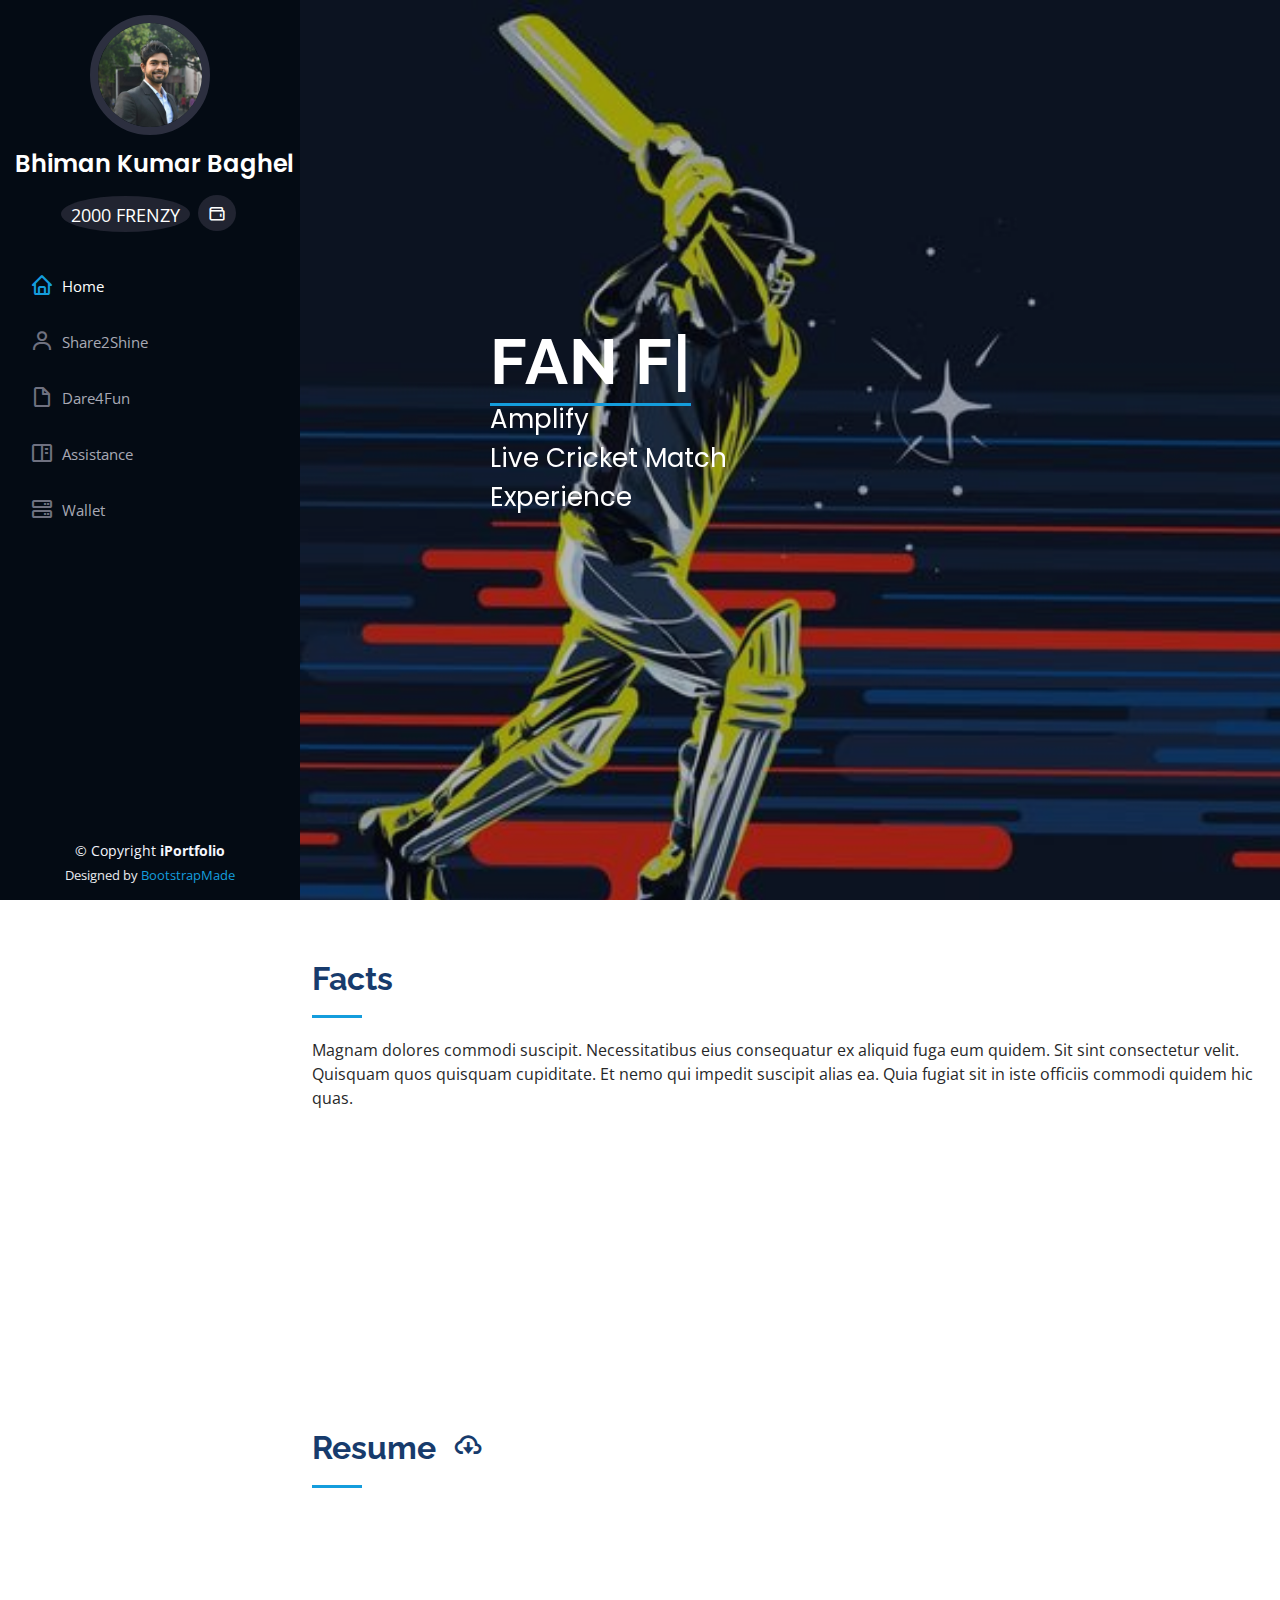
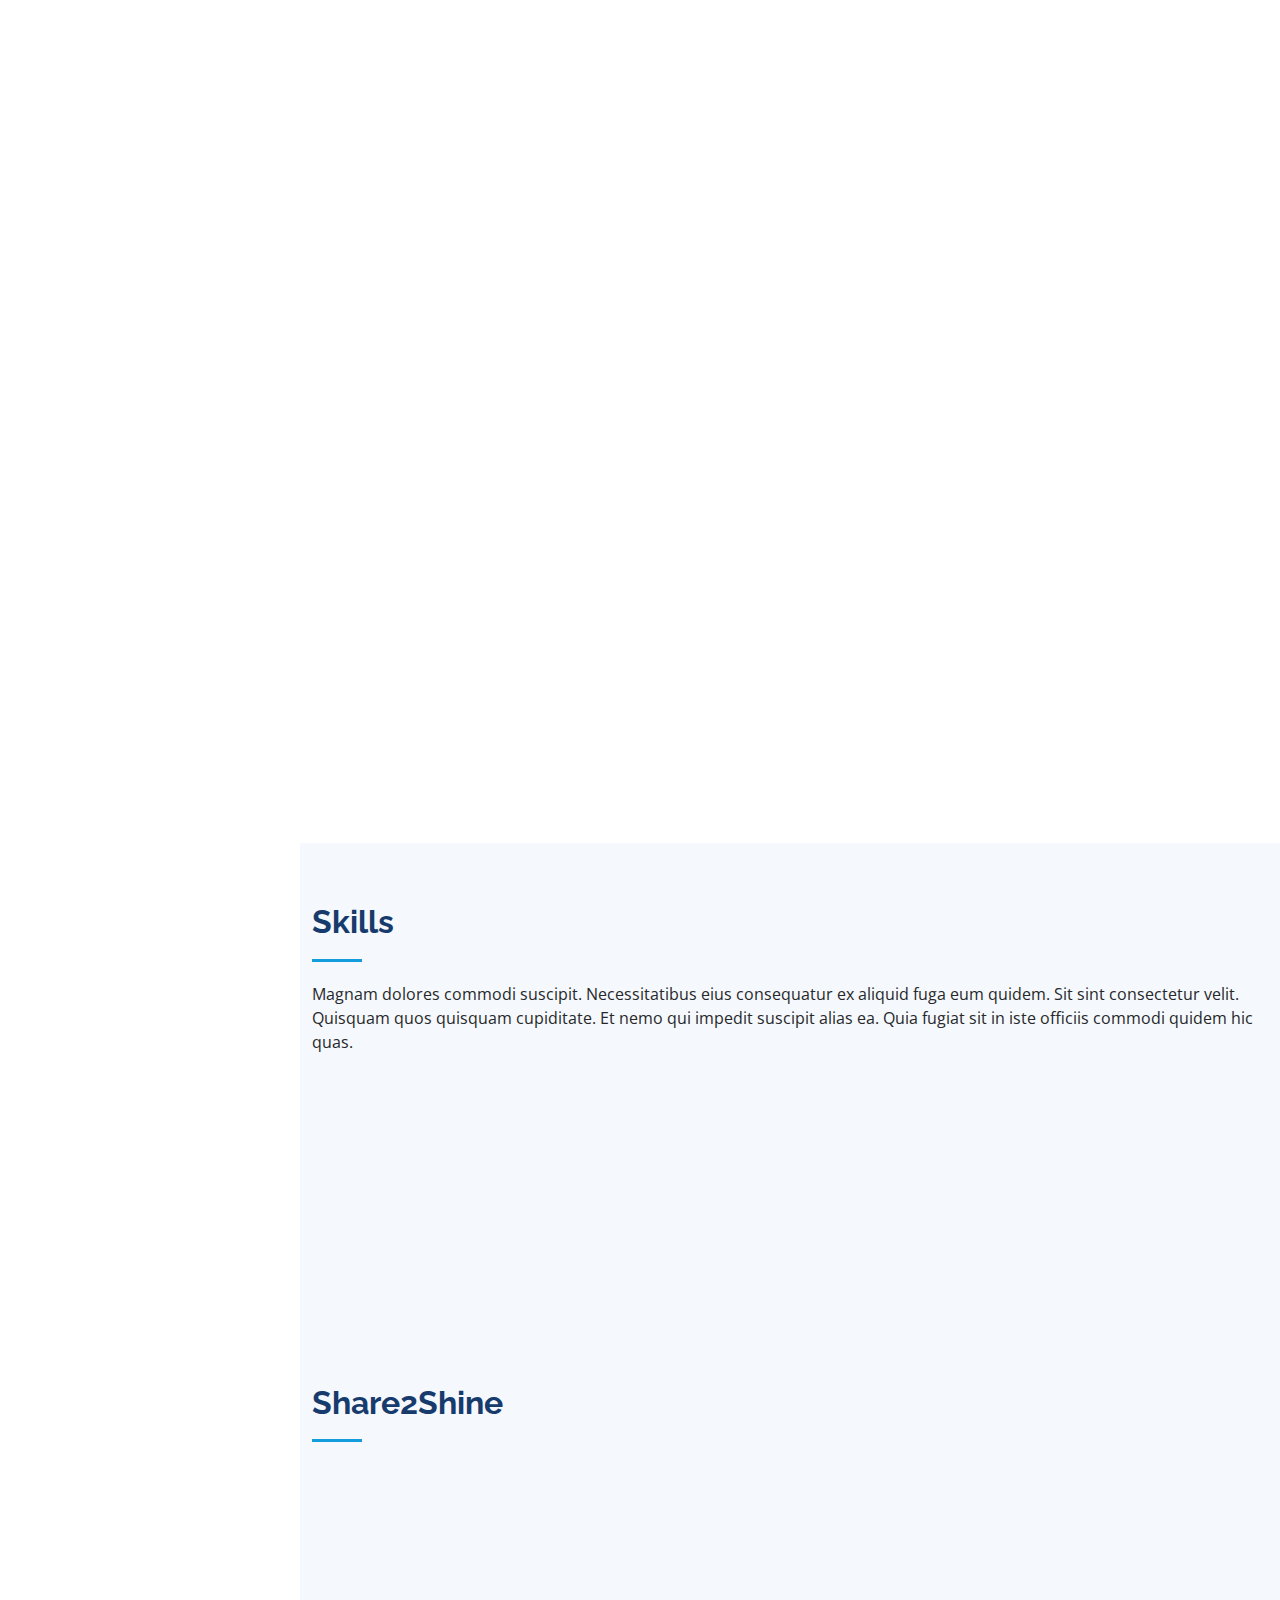
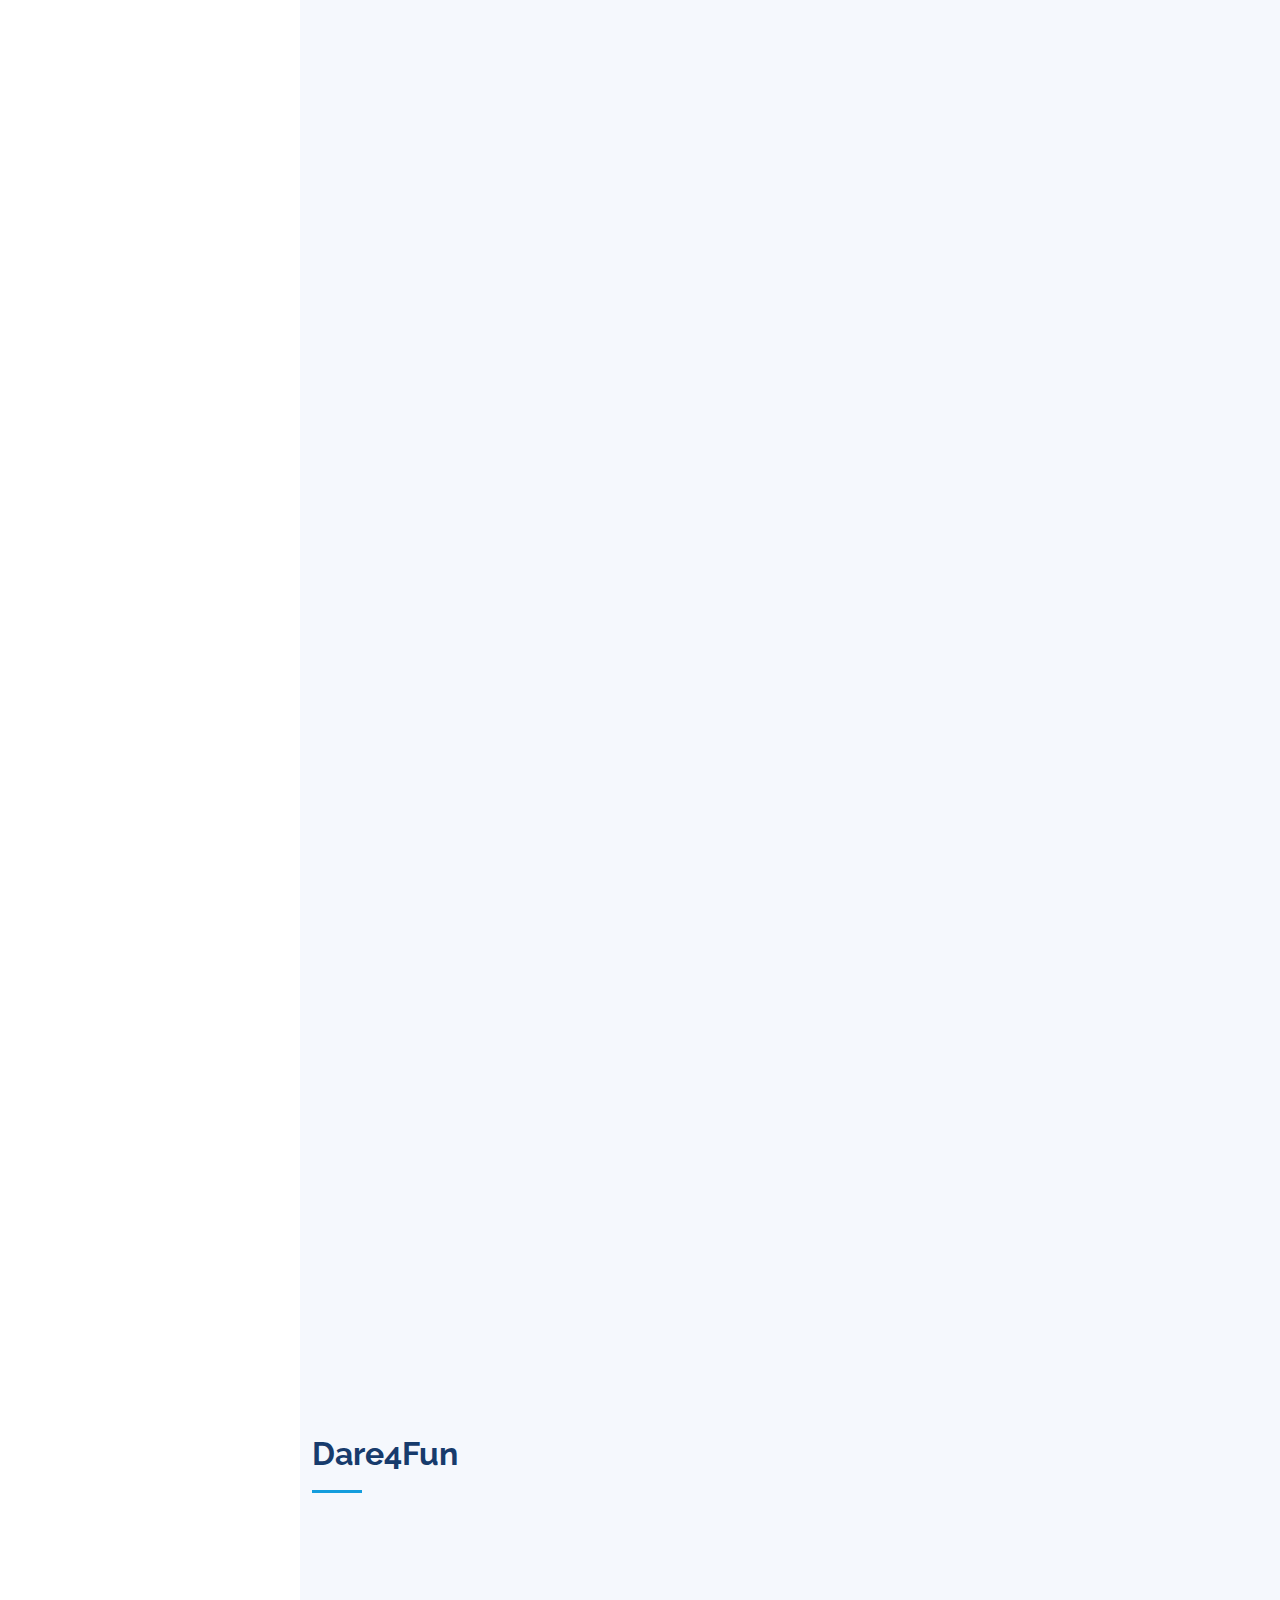
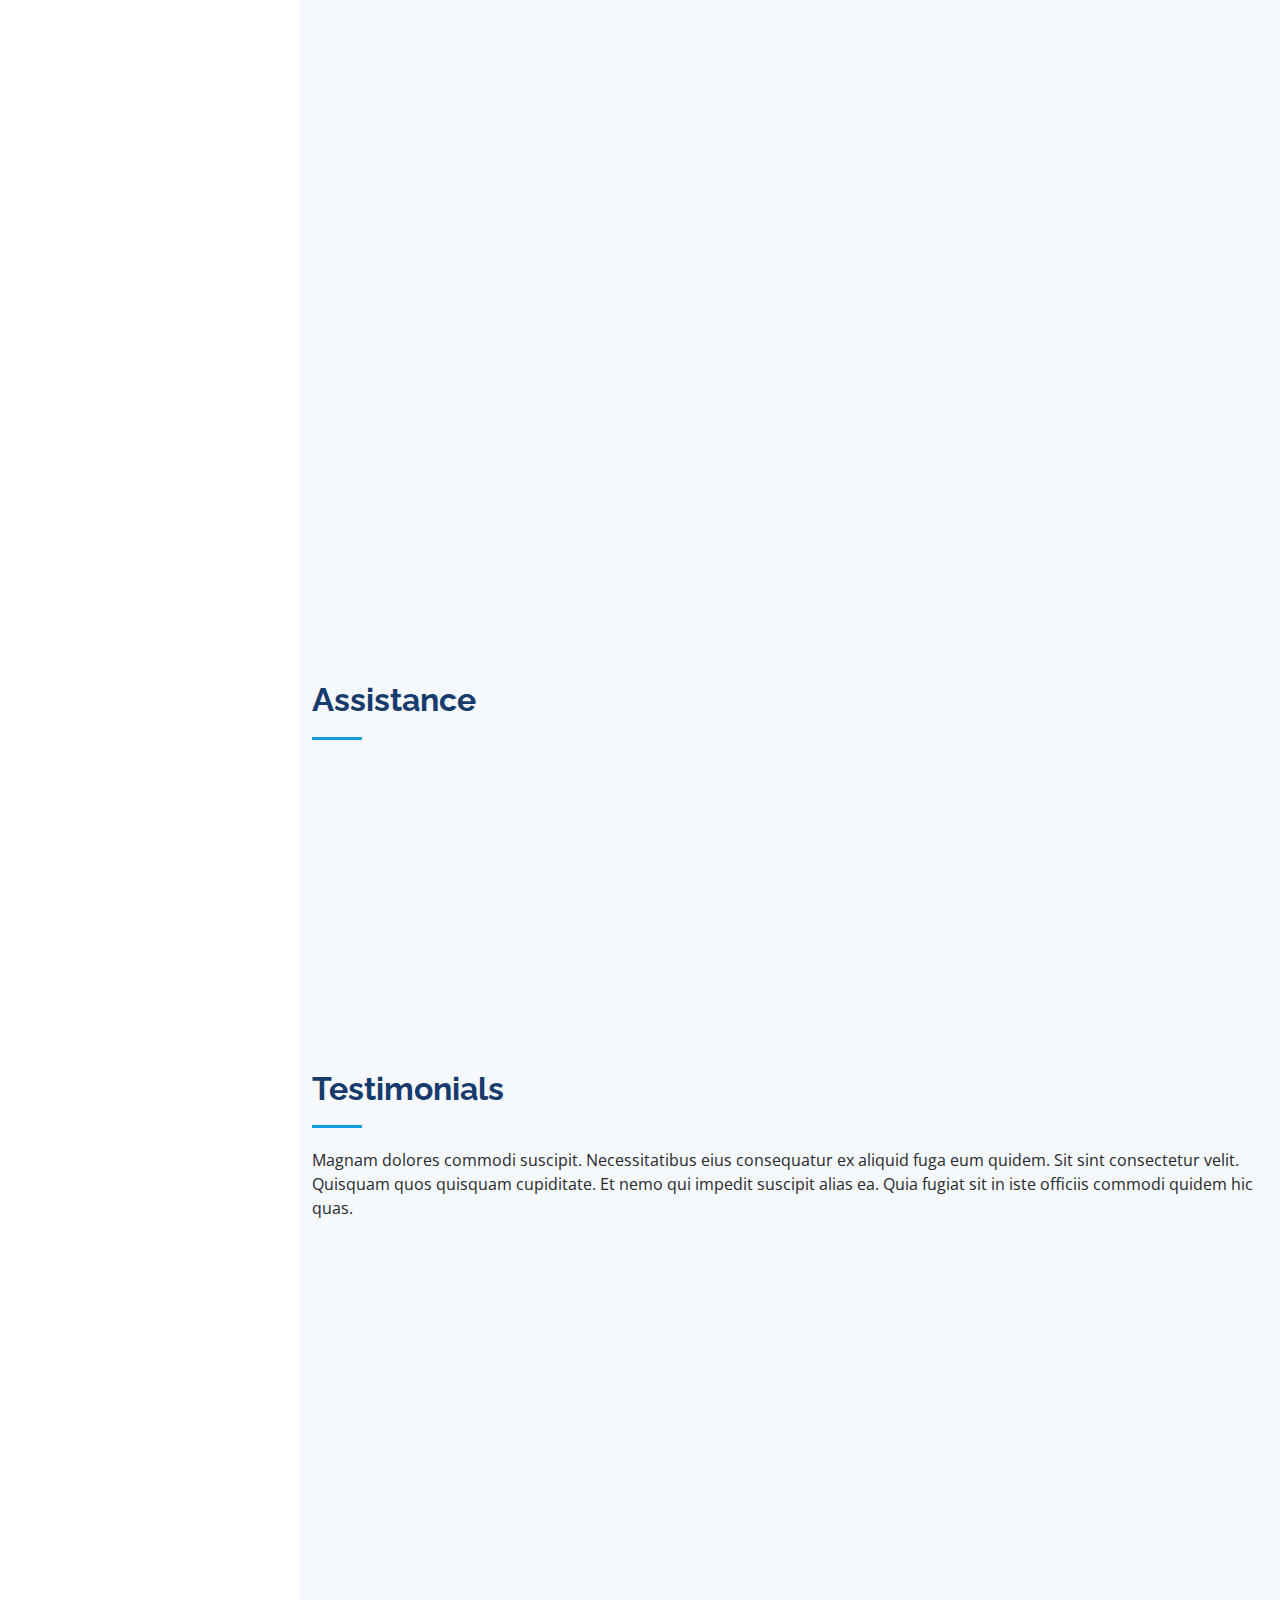
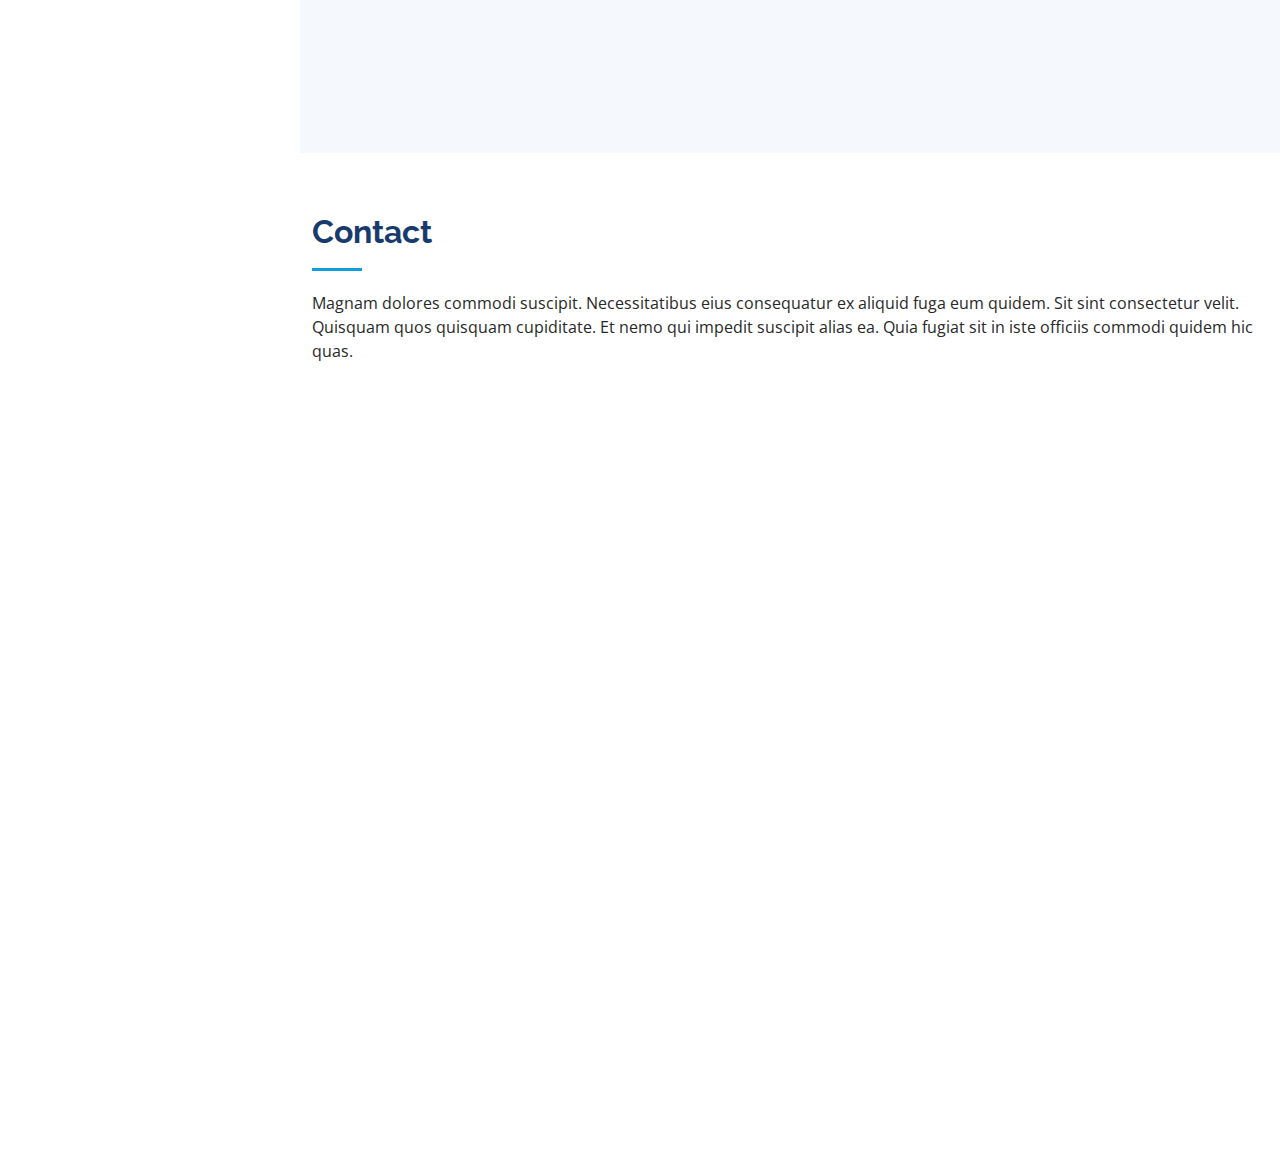
==== website/index.html @ eaad2c37 "Merge pull request #2 from kartik1013/main" ====
<!DOCTYPE html>
<html lang="en">

<head>
  <meta charset="utf-8">
  <meta content="width=device-width, initial-scale=1.0" name="viewport">

  <title>FAN FRENZY</title>
  <meta content="" name="description">
  <meta content="" name="keywords">

  <!-- Favicons -->
  <link href="assets/img/favicon.png" rel="icon">
  <link href="assets/img/apple-touch-icon.png" rel="apple-touch-icon">

  <!-- Google Fonts -->
  <link href="https://fonts.googleapis.com/css?family=Open+Sans:300,300i,400,400i,600,600i,700,700i|Raleway:300,300i,400,400i,500,500i,600,600i,700,700i|Poppins:300,300i,400,400i,500,500i,600,600i,700,700i" rel="stylesheet">

  <!-- Vendor CSS Files -->
  <link href="assets/vendor/aos/aos.css" rel="stylesheet">
  <link href="assets/vendor/bootstrap/css/bootstrap.min.css" rel="stylesheet">
  <link href="assets/vendor/bootstrap-icons/bootstrap-icons.css" rel="stylesheet">
  <link href="assets/vendor/boxicons/css/boxicons.min.css" rel="stylesheet">
  <link href="assets/vendor/glightbox/css/glightbox.min.css" rel="stylesheet">
  <link href="assets/vendor/swiper/swiper-bundle.min.css" rel="stylesheet">

  <!-- Template Main CSS File -->
  <link href="assets/css/style.css" rel="stylesheet">

  <!-- =======================================================
  * Template Name: iPortfolio - v3.8.1
  * Template URL: https://bootstrapmade.com/iportfolio-bootstrap-portfolio-websites-template/
  * Author: BootstrapMade.com
  * License: https://bootstrapmade.com/license/
  ======================================================== -->
</head>

<body>

  <!-- ======= Mobile nav toggle button ======= -->
  <i class="bi bi-list mobile-nav-toggle d-xl-none"></i>

  <!-- ======= Header ======= -->
  <header id="header">
    <div class="d-flex flex-column">

      <div class="profile">
        <img src="assets/img/profile-img.jpg" alt="" class="img-fluid rounded-circle">
        <h1 class="text-light" style="white-space: nowrap"><a href="index.html">Bhiman Kumar Baghel</a></h1>
        <div class="social-links mt-3 text-center">
          <!-- <a href="https://scholar.google.com/citations?user=ee6IULAAAAAJ&hl=en" class="graduation" target="_blank"><i class="bx bxs-graduation" ></i></a> -->
          <a href="#">2000 FRENZY</a>
          <!---<a href="#" class="instagram"><i class="bx bxl-instagram"></i></a>--->          
          <!-- <a href="https://www.linkedin.com/in/bhiman-baghel-825987b0/" class="linkedin">$</a> -->
          <a href="https://twitter.com/bhinubkb" class="twitter"><i class="bx bx-wallet"></i></a>
        </div>
      </div>

      <nav id="navbar" class="nav-menu navbar">
        <ul>
          <li><a href="#hero" class="nav-link scrollto active"><i class="bx bx-home"></i> <span>Home</span></a></li>
          <li><a href="#portfolio" class="nav-link scrollto"><i class="bx bx-user"></i> <span>Share2Shine</span></a></li>
          <li><a href="#dare" class="nav-link scrollto"><i class="bx bx-file-blank"></i> <span>Dare4Fun</span></a></li>
          <li><a href="#assist" class="nav-link scrollto"><i class="bx bx-book-content"></i> <span>Assistance</span></a></li>
          <li><a href="#services" class="nav-link scrollto"><i class="bx bx-server"></i> <span>Wallet</span></a></li>
          <!-- <li><a href="#contact" class="nav-link scrollto"><i class="bx bx-envelope"></i> <span>Contact</span></a></li> -->
        </ul>
      </nav><!-- .nav-menu -->
    </div>
  </header><!-- End Header -->

  <!-- ======= Hero Section ======= -->
  <section id="hero" class="d-flex flex-column justify-content-center align-items-center">
    <div class="hero-container" data-aos="fade-in">
      <h1><span class="typed" data-typed-items="FAN FRENZY"></span></h1>
      <p>Amplify <br> Live Cricket Match <br> Experience</p>
    </div>
  </section><!-- End Hero -->

  <main id="main">

    <!-- ======= About Section ======= -->
    <!---<section id="about" class="about">
      <div class="container">

        <div class="section-title">
          <h2>About</h2>
          <p>Currently working as Senior Engineer - Speech Recognition and Natural Language Processing at Samsung Research Institute, Bangalore, India.</p>
        </div>

        <div class="row">
          <div class="col-lg-4" data-aos="fade-right">
            <img src="assets/img/profile-img.jpg" class="img-fluid" alt="">
          </div>
          <div class="col-lg-8 pt-4 pt-lg-0 content" data-aos="fade-left">
            <h3>Senior Engineer - Speech Recognition &amp; Natural Language Processing</h3>
            <p class="fst-italic">
              Research Work (Industry R&D) on Conversational AI, Natural Language Processing (NLP), Natural Language Understanding (NLU), Deep Learning and Machine Learning.
            </p>
            <div class="row">
              <div class="col-lg-6">
                <ul>
                  <li><i class="bi bi-chevron-right"></i> <strong>Publications:</strong> <span>2</span></li>
                  <li><i class="bi bi-chevron-right"></i> <strong>Website:</strong> <span>bhimanbaghel.github.io</span></li>
                  <li><i class="bi bi-chevron-right"></i> <strong>Phone:</strong> <span>+91 9569271346</span></li>
                  <li><i class="bi bi-chevron-right"></i> <strong>City:</strong> <span>Bangalore, India</span></li>
                </ul>
              </div>
              <div class="col-lg-6">
                <ul>
                  <li><i class="bi bi-chevron-right"></i> <strong>Patent:</strong> <span>2</span></li>
                  <li><i class="bi bi-chevron-right"></i> <strong>Degree:</strong> <span>M.Tech CSE</span></li>
                  <li><i class="bi bi-chevron-right"></i> <strong>Email:</strong> <span>bbaghel123@gmail.com</span></li>
                  <li><i class="bi bi-chevron-right"></i> <strong>Company:</strong> <span>Samsung Research Institute</span></li>
                </ul>
              </div>
            </div>
            <p>
              <ul>
                <li>
                  <strong class="strong_heading">Conversational AI:</strong> <span>Worked on complex scenarios of Intent Classification, Slot-Tagging, Out-Of-Domain Detection, Domain classification, Dialogue Selection, and so on.</span>
                </li>                
                <li>
                  <strong class="strong_heading">NLP/NLU General:</strong> <span>Automatic Question Answering from chat, Custom Named Entity Recognition.</span>
                </li>
                <li>
                  <strong class="strong_heading">Knowledge Representation:</strong> <span>Graph Construction, Dynamic Ontology, Dynamic Contextual Search System.</span>
                </li>
                <li>
                  <strong class="strong_heading">Dataset Development:</strong> <span>Conceptualized and created new datasets, Supervised and collaborated in dataset creation, Analyzed shortcomings in existing datasets and synthesized their improvement policies.</span>
                </li>
              </ul>
            </p>
          </div>
        </div>

      </div>
    </section>--->
    <!-- End About Section -->

    <!-- ======= Facts Section ======= -->
    <section id="facts" class="facts">
      <div class="container">

        <div class="section-title">
          <h2>Facts</h2>
          <p>Magnam dolores commodi suscipit. Necessitatibus eius consequatur ex aliquid fuga eum quidem. Sit sint consectetur velit. Quisquam quos quisquam cupiditate. Et nemo qui impedit suscipit alias ea. Quia fugiat sit in iste officiis commodi quidem hic quas.</p>
        </div>

        <div class="row no-gutters">

          <div class="col-lg-3 col-md-6 d-md-flex align-items-md-stretch" data-aos="fade-up">
            <div class="count-box">
              <i class="bi bi-emoji-smile"></i>
              <span data-purecounter-start="0" data-purecounter-end="232" data-purecounter-duration="1" class="purecounter"></span>
              <p><strong>Happy Clients</strong> consequuntur quae</p>
            </div>
          </div>

          <div class="col-lg-3 col-md-6 d-md-flex align-items-md-stretch" data-aos="fade-up" data-aos-delay="100">
            <div class="count-box">
              <i class="bi bi-journal-richtext"></i>
              <span data-purecounter-start="0" data-purecounter-end="521" data-purecounter-duration="1" class="purecounter"></span>
              <p><strong>Projects</strong> adipisci atque cum quia aut</p>
            </div>
          </div>

          <div class="col-lg-3 col-md-6 d-md-flex align-items-md-stretch" data-aos="fade-up" data-aos-delay="200">
            <div class="count-box">
              <i class="bi bi-headset"></i>
              <span data-purecounter-start="0" data-purecounter-end="1453" data-purecounter-duration="1" class="purecounter"></span>
              <p><strong>Hours Of Support</strong> aut commodi quaerat</p>
            </div>
          </div>

          <div class="col-lg-3 col-md-6 d-md-flex align-items-md-stretch" data-aos="fade-up" data-aos-delay="300">
            <div class="count-box">
              <i class="bi bi-people"></i>
              <span data-purecounter-start="0" data-purecounter-end="32" data-purecounter-duration="1" class="purecounter"></span>
              <p><strong>Hard Workers</strong> rerum asperiores dolor</p>
            </div>
          </div>

        </div>

      </div>
    </section>
    <!-- End Facts Section -->

    

    <!-- ======= Resume Section ======= -->
    <section id="resume" class="resume">
      <div class="container">

        <div class="section-title">
          <h2>Resume &nbsp;<a href="assets/docs/BhimanKumarBaghel_CV.pdf" class="nav-link scrollto active"><i class=" bx bx-cloud-download"></i></a></h2>
        </div>

        <div class="row">
          <div class="col-lg-6" data-aos="fade-up">
            <h3 class="resume-title">Sumary</h3>
            <div class="resume-item pb-0">
              <h4>Bhiman Kumar Baghel</h4>
              <p><em>I am highly motivated toward Natural Language Processing (NLP) Research. This motivation led to two publications in IEEE Access Journal in the domain of Natural Language Understanding (NLU) of Conversation AI. I want to continue my research journey in the direction of NLP Research by producing high impact contributions in NLP domain.</em></p>
            </div>

            <h3 class="resume-title">Education</h3>
            <div class="resume-item">
              <h4>Master of Technology (M.Tech) Computer Science &amp; Engineering</h4>
              <h5>2017 - 2019</h5>
              <p><em>Indian Institute of Technology (IIT), Kharagpur, India</em></p>
              <p>Qui deserunt veniam. Et sed aliquam labore tempore sed quisquam iusto autem sit. Ea vero voluptatum qui ut dignissimos deleniti nerada porti sand markend</p>
            </div>
            <div class="resume-item">
              <h4>Bachelor of Fine Arts &amp; Graphic Design</h4>
              <h5>2010 - 2014</h5>
              <p><em>Rochester Institute of Technology, Rochester, NY</em></p>
              <p>Quia nobis sequi est occaecati aut. Repudiandae et iusto quae reiciendis et quis Eius vel ratione eius unde vitae rerum voluptates asperiores voluptatem Earum molestiae consequatur neque etlon sader mart dila</p>
            </div>
          </div>
          <div class="col-lg-6" data-aos="fade-up" data-aos-delay="100">
            <h3 class="resume-title">Professional Experience</h3>
            <div class="resume-item">
              <h4>Senior graphic design specialist</h4>
              <h5>2019 - Present</h5>
              <p><em>Experion, New York, NY </em></p>
              <ul>
                <li>Lead in the design, development, and implementation of the graphic, layout, and production communication materials</li>
                <li>Delegate tasks to the 7 members of the design team and provide counsel on all aspects of the project. </li>
                <li>Supervise the assessment of all graphic materials in order to ensure quality and accuracy of the design</li>
                <li>Oversee the efficient use of production project budgets ranging from $2,000 - $25,000</li>
              </ul>
            </div>
            <div class="resume-item">
              <h4>Graphic design specialist</h4>
              <h5>2017 - 2018</h5>
              <p><em>Stepping Stone Advertising, New York, NY</em></p>
              <ul>
                <li>Developed numerous marketing programs (logos, brochures,infographics, presentations, and advertisements).</li>
                <li>Managed up to 5 projects or tasks at a given time while under pressure</li>
                <li>Recommended and consulted with clients on the most appropriate graphic design</li>
                <li>Created 4+ design presentations and proposals a month for clients and account managers</li>
              </ul>
            </div>
          </div>
        </div>

      </div>
    </section>
    <!-- End Resume Section -->
    <!-- ======= Skills Section ======= -->
    <section id="skills" class="skills section-bg">
      <div class="container">

        <div class="section-title">
          <h2>Skills</h2>
          <p>Magnam dolores commodi suscipit. Necessitatibus eius consequatur ex aliquid fuga eum quidem. Sit sint consectetur velit. Quisquam quos quisquam cupiditate. Et nemo qui impedit suscipit alias ea. Quia fugiat sit in iste officiis commodi quidem hic quas.</p>
        </div>

        <div class="row skills-content">

          <div class="col-lg-6" data-aos="fade-up">

            <div class="progress">
              <span class="skill">HTML <i class="val">100%</i></span>
              <div class="progress-bar-wrap">
                <div class="progress-bar" role="progressbar" aria-valuenow="100" aria-valuemin="0" aria-valuemax="100"></div>
              </div>
            </div>

            <div class="progress">
              <span class="skill">CSS <i class="val">90%</i></span>
              <div class="progress-bar-wrap">
                <div class="progress-bar" role="progressbar" aria-valuenow="90" aria-valuemin="0" aria-valuemax="100"></div>
              </div>
            </div>

            <div class="progress">
              <span class="skill">JavaScript <i class="val">75%</i></span>
              <div class="progress-bar-wrap">
                <div class="progress-bar" role="progressbar" aria-valuenow="75" aria-valuemin="0" aria-valuemax="100"></div>
              </div>
            </div>

          </div>

          <div class="col-lg-6" data-aos="fade-up" data-aos-delay="100">

            <div class="progress">
              <span class="skill">PHP <i class="val">80%</i></span>
              <div class="progress-bar-wrap">
                <div class="progress-bar" role="progressbar" aria-valuenow="80" aria-valuemin="0" aria-valuemax="100"></div>
              </div>
            </div>

            <div class="progress">
              <span class="skill">WordPress/CMS <i class="val">90%</i></span>
              <div class="progress-bar-wrap">
                <div class="progress-bar" role="progressbar" aria-valuenow="90" aria-valuemin="0" aria-valuemax="100"></div>
              </div>
            </div>

            <div class="progress">
              <span class="skill">Photoshop <i class="val">55%</i></span>
              <div class="progress-bar-wrap">
                <div class="progress-bar" role="progressbar" aria-valuenow="55" aria-valuemin="0" aria-valuemax="100"></div>
              </div>
            </div>

          </div>

        </div>

      </div>
    </section>
    <!-- End Skills Section -->
    <!-- ======= Portfolio Section ======= -->
    <section id="portfolio" class="portfolio section-bg">
      <div class="container">

        <div class="section-title">
          <h2>Share2Shine</h2>
          <!-- <p>Magnam dolores commodi suscipit. Necessitatibus eius consequatur ex aliquid fuga eum quidem. Sit sint consectetur velit. Quisquam quos quisquam cupiditate. Et nemo qui impedit suscipit alias ea. Quia fugiat sit in iste officiis commodi quidem hic quas.</p> -->
        </div>

        <div class="row portfolio-container" data-aos="fade-up" data-aos-delay="100">

          <div class="col-lg-4 col-md-6 col-12 portfolio-item ">
            <div class="portfolio-wrap">
              <img src="assets/img/portfolio/portfolio-1.jpg" class="img-fluid" alt="">
              <div class="portfolio-links">
                <a href="assets/img/portfolio/portfolio-1.jpg" data-gallery="portfolioGallery" class="portfolio-lightbox" title="App 1"><i class="bx bx-plus"></i></a>
                <a href="portfolio-details.html" title="More Details"><i class="bx bx-link"></i></a>
              </div>
            </div>
          </div>
        </div>
        
        <div id="gallery" class="row portfolio-container" data-aos="fade-up" data-aos-delay="100">
          <div class="col-lg-4 col-md-6 col-3 portfolio-item">
            <div class="portfolio-wrap">
              <img src="assets/img/portfolio/portfolio-1.jpg" class="img-fluid" alt="">
              <div class="portfolio-links">
                <a href="assets/img/portfolio/portfolio-1.jpg" data-gallery="portfolioGallery" class="portfolio-lightbox" title="App 1"><i class="bx bx-plus"></i></a>
                <a href="portfolio-details.html" title="More Details"><i class="bx bx-link"></i></a>
              </div>
            </div>
          </div>

          <div class="col-lg-4 col-md-6 col-3 portfolio-item ">
            <div class="portfolio-wrap">
              <img src="assets/img/portfolio/portfolio-2.jpg" class="img-fluid" alt="">
              <div class="portfolio-links">
                <a href="assets/img/portfolio/portfolio-2.jpg" data-gallery="portfolioGallery" class="portfolio-lightbox" title="Web 3"><i class="bx bx-plus"></i></a>
                <a href="portfolio-details.html" title="More Details"><i class="bx bx-link"></i></a>
              </div>
            </div>
          </div>

          <div class="col-lg-4 col-md-6 col-3 portfolio-item ">
            <div class="portfolio-wrap">
              <img src="assets/img/portfolio/portfolio-3.jpg" class="img-fluid" alt="">
              <div class="portfolio-links">
                <a href="assets/img/portfolio/portfolio-3.jpg" data-gallery="portfolioGallery" class="portfolio-lightbox" title="App 2"><i class="bx bx-plus"></i></a>
                <a href="portfolio-details.html" title="More Details"><i class="bx bx-link"></i></a>
              </div>
            </div>
          </div>

          <div class="col-lg-4 col-md-6 col-3 portfolio-item filter-card">
            <div class="portfolio-wrap">
              <img src="assets/img/portfolio/portfolio-4.jpg" class="img-fluid" alt="">
              <div class="portfolio-links">
                <a href="assets/img/portfolio/portfolio-4.jpg" data-gallery="portfolioGallery" class="portfolio-lightbox" title="Card 2"><i class="bx bx-plus"></i></a>
                <a href="portfolio-details.html" title="More Details"><i class="bx bx-link"></i></a>
              </div>
            </div>
          </div>

        </div>

        <div class="row" data-aos="fade-up">
          <div class="col-lg-12 d-flex justify-content-center">
            <ul id="portfolio-flters">
              <li data-filter="*" class="filter-active">Previous Shiners</li>
              <!-- <li data-filter=".filter-app">App</li>
              <li data-filter=".filter-card">Card</li>
              <li data-filter=".filter-web">Web</li> -->
            </ul>
          </div>
        </div>

        <div class="row portfolio-container" data-aos="fade-up" data-aos-delay="100">

          <div class="col-lg-4 col-md-6 col-3 portfolio-item filter-app">
            <div class="portfolio-wrap">
              <img src="assets/img/portfolio/portfolio-1.jpg" class="img-fluid" alt="">
              <div class="portfolio-links">
                <a href="assets/img/portfolio/portfolio-1.jpg" data-gallery="portfolioGallery" class="portfolio-lightbox" title="App 1"><i class="bx bx-plus"></i></a>
                <a href="portfolio-details.html" title="More Details"><i class="bx bx-link"></i></a>
              </div>
            </div>
          </div>

          <div class="col-lg-4 col-md-6 col-3 portfolio-item filter-web">
            <div class="portfolio-wrap">
              <img src="assets/img/portfolio/portfolio-2.jpg" class="img-fluid" alt="">
              <div class="portfolio-links">
                <a href="assets/img/portfolio/portfolio-2.jpg" data-gallery="portfolioGallery" class="portfolio-lightbox" title="Web 3"><i class="bx bx-plus"></i></a>
                <a href="portfolio-details.html" title="More Details"><i class="bx bx-link"></i></a>
              </div>
            </div>
          </div>

          <div class="col-lg-4 col-md-6 col-3 portfolio-item filter-app">
            <div class="portfolio-wrap">
              <img src="assets/img/portfolio/portfolio-3.jpg" class="img-fluid" alt="">
              <div class="portfolio-links">
                <a href="assets/img/portfolio/portfolio-3.jpg" data-gallery="portfolioGallery" class="portfolio-lightbox" title="App 2"><i class="bx bx-plus"></i></a>
                <a href="portfolio-details.html" title="More Details"><i class="bx bx-link"></i></a>
              </div>
            </div>
          </div>

          <div class="col-lg-4 col-md-6 col-3 portfolio-item filter-card">
            <div class="portfolio-wrap">
              <img src="assets/img/portfolio/portfolio-4.jpg" class="img-fluid" alt="">
              <div class="portfolio-links">
                <a href="assets/img/portfolio/portfolio-4.jpg" data-gallery="portfolioGallery" class="portfolio-lightbox" title="Card 2"><i class="bx bx-plus"></i></a>
                <a href="portfolio-details.html" title="More Details"><i class="bx bx-link"></i></a>
              </div>
            </div>
          </div>

          <!-- <div class="col-lg-4 col-md-6 col-3 portfolio-item filter-web">
            <div class="portfolio-wrap">
              <img src="assets/img/portfolio/portfolio-5.jpg" class="img-fluid" alt="">
              <div class="portfolio-links">
                <a href="assets/img/portfolio/portfolio-5.jpg" data-gallery="portfolioGallery" class="portfolio-lightbox" title="Web 2"><i class="bx bx-plus"></i></a>
                <a href="portfolio-details.html" title="More Details"><i class="bx bx-link"></i></a>
              </div>
            </div>
          </div>

          <div class="col-lg-4 col-md-6 col-3 portfolio-item filter-app">
            <div class="portfolio-wrap">
              <img src="assets/img/portfolio/portfolio-6.jpg" class="img-fluid" alt="">
              <div class="portfolio-links">
                <a href="assets/img/portfolio/portfolio-6.jpg" data-gallery="portfolioGallery" class="portfolio-lightbox" title="App 3"><i class="bx bx-plus"></i></a>
                <a href="portfolio-details.html" title="More Details"><i class="bx bx-link"></i></a>
              </div>
            </div>
          </div>

          <div class="col-lg-4 col-md-6 col-3 portfolio-item filter-card">
            <div class="portfolio-wrap">
              <img src="assets/img/portfolio/portfolio-7.jpg" class="img-fluid" alt="">
              <div class="portfolio-links">
                <a href="assets/img/portfolio/portfolio-7.jpg" data-gallery="portfolioGallery" class="portfolio-lightbox" title="Card 1"><i class="bx bx-plus"></i></a>
                <a href="portfolio-details.html" title="More Details"><i class="bx bx-link"></i></a>
              </div>
            </div>
          </div>

          <div class="col-lg-4 col-md-6 col-3 portfolio-item filter-card">
            <div class="portfolio-wrap">
              <img src="assets/img/portfolio/portfolio-8.jpg" class="img-fluid" alt="">
              <div class="portfolio-links">
                <a href="assets/img/portfolio/portfolio-8.jpg" data-gallery="portfolioGallery" class="portfolio-lightbox" title="Card 3"><i class="bx bx-plus"></i></a>
                <a href="portfolio-details.html" title="More Details"><i class="bx bx-link"></i></a>
              </div>
            </div>
          </div>

          <div class="col-lg-4 col-md-6 col-3 portfolio-item filter-web">
            <div class="portfolio-wrap">
              <img src="assets/img/portfolio/portfolio-9.jpg" class="img-fluid" alt="">
              <div class="portfolio-links">
                <a href="assets/img/portfolio/portfolio-9.jpg" data-gallery="portfolioGallery" class="portfolio-lightbox" title="Web 3"><i class="bx bx-plus"></i></a>
                <a href="portfolio-details.html" title="More Details"><i class="bx bx-link"></i></a>
              </div>
            </div>
          </div> -->

        </div>

      </div>
    </section><!-- End Portfolio Section -->

    <!-- ======= Dare4Fun Section ======= -->
    <section id="dare" class="portfolio section-bg">
      <div class="container">

        <div class="section-title">
          <h2>Dare4Fun</h2>
          <!-- <p>Magnam dolores commodi suscipit. Necessitatibus eius consequatur ex aliquid fuga eum quidem. Sit sint consectetur velit. Quisquam quos quisquam cupiditate. Et nemo qui impedit suscipit alias ea. Quia fugiat sit in iste officiis commodi quidem hic quas.</p> -->
        </div>

        <div class="row portfolio-container" data-aos="fade-up" data-aos-delay="100">

          <div class="col-lg-4 col-md-6 col-6 portfolio-item filter-app">
            <div class="portfolio-wrap">
              <img src="../resources/mexican_wave.jpg" class="img-fluid" alt="">
              <div class="portfolio-links">
                <a href="../resources/Screenshot 2023-02-15 224623.png" data-gallery="portfolioGallery" class="portfolio-lightbox" title="App 1"><i class="bx bx-plus"></i></a>
              </div>
            </div>
            <div>
              <h4>Maxican Wave</h4>
            </div>
          </div>

          <div class="col-lg-4 col-md-6 col-6 portfolio-item filter-web">
            <div class="portfolio-wrap">
              <img src="../resources/Screenshot 2023-02-12 075818.png" class="img-fluid" alt="">
              <div class="portfolio-links">
                <a href="assets/img/portfolio/portfolio-2.jpg" data-gallery="portfolioGallery" class="portfolio-lightbox" title="Web 3"><i class="bx bx-plus"></i></a>
              </div>
            </div>
            <div>
              <h4>Look alike</h4>
            </div>
          </div>

          <div class="col-lg-4 col-md-6 col-6 portfolio-item filter-app">
            <div class="portfolio-wrap">
              <img src="../resources/tribute_to_legend.jpg" class="img-fluid" alt="">
              <div class="portfolio-links">
                <a href="assets/img/portfolio/portfolio-3.jpg" data-gallery="portfolioGallery" class="portfolio-lightbox" title="App 2"><i class="bx bx-plus"></i></a>
              </div>
            </div>
            <div>
              <h4>Tribute to legend</h4>
            </div>
          </div>

          <div class="col-lg-4 col-md-6 col-6 portfolio-item filter-card">
            <div class="portfolio-wrap">
              <img src="../resources/flash_light_challenge.jpg" class="img-fluid" alt="">
              <div class="portfolio-links">
                <a href="assets/img/portfolio/portfolio-4.jpg" data-gallery="portfolioGallery" class="portfolio-lightbox" title="Card 2"><i class="bx bx-plus"></i></a>
              </div>
            </div>
            <div>
              <h4>Flash light</h4>
            </div>
          </div>

          <div class="col-lg-4 col-md-6 col-6 portfolio-item filter-app">
            <div class="portfolio-wrap">
              <img src="../resources/cricket_trivia.jpg" class="img-fluid" alt="">
              <div class="portfolio-links">
                <a href="assets/img/portfolio/portfolio-3.jpg" data-gallery="portfolioGallery" class="portfolio-lightbox" title="App 2"><i class="bx bx-plus"></i></a>
              </div>
            </div>
            <div>
              <h4>Cricket trivia</h4>
            </div>
          </div>        

        </div>

      </div>
    </section>
    <!-- End Dare4Fun Section -->

    <!-- ======= Assistance Section ======= -->
    <section id="assist" class="portfolio section-bg">
      <div class="container">

        <div class="section-title">
          <h2>Assistance</h2>
          <!-- <p>Magnam dolores commodi suscipit. Necessitatibus eius consequatur ex aliquid fuga eum quidem. Sit sint consectetur velit. Quisquam quos quisquam cupiditate. Et nemo qui impedit suscipit alias ea. Quia fugiat sit in iste officiis commodi quidem hic quas.</p> -->
        </div>

        <div class="row portfolio-container" data-aos="fade-up" data-aos-delay="100">

          <div class="col-lg-4 col-md-6 col-6 portfolio-item filter-app">
            <div class="portfolio-wrap">
              <img src="assets/img/find-seat-popup.png" class="img-fluid" alt="">
              <div class="portfolio-links">
                <a href="assets/img/find-seat-popup.png" data-gallery="portfolioGallery" class="portfolio-lightbox"><i class="bx bx-plus"></i></a>
              </div>
            </div>
            <div class="row" style="text-align: center;">
              <div class="col">
                <h4 style="margin-top: 10px;">Find Seat</h4>
              </div>
            </div>
          </div>

          <div class="col-lg-4 col-md-6 col-6 portfolio-item filter-web">
            <div class="portfolio-wrap">
              <img src="assets/img/washroom.png" class="img-fluid" alt="">
              <div class="portfolio-links">
                <a href="assets/img/portfolio/portfolio-2.jpg" data-gallery="portfolioGallery" class="portfolio-lightbox" title="Web 3"><i class="bx bx-plus"></i></a>
              </div>
            </div>
          </div>

          <div class="col-lg-4 col-md-6 col-6 portfolio-item filter-app">
            <div class="portfolio-wrap">
              <img src="assets/img/find-friend.png" class="img-fluid" alt="">
              <div class="portfolio-links">
                <a href="assets/img/portfolio/portfolio-3.jpg" data-gallery="portfolioGallery" class="portfolio-lightbox" title="App 2"><i class="bx bx-plus"></i></a>
              </div>
            </div>
          </div>

          <div class="col-lg-4 col-md-6 col-6 portfolio-item filter-card">
            <div class="portfolio-wrap">
              <img src="assets/img/more-info.png" class="img-fluid" alt="">
              <div class="portfolio-links">
                <a href="assets/img/portfolio/portfolio-4.jpg" data-gallery="portfolioGallery" class="portfolio-lightbox" title="Card 2"><i class="bx bx-plus"></i></a>
              </div>
            </div>
          </div>        

        </div>

      </div>
    </section>
    <!-- End Assistance Section -->

    <!-- ======= Services Section ======= -->
    <!-- <section id="services" class="services">
      <div class="container">

        <div class="section-title">
          <h2>Services</h2>
          <p>Magnam dolores commodi suscipit. Necessitatibus eius consequatur ex aliquid fuga eum quidem. Sit sint consectetur velit. Quisquam quos quisquam cupiditate. Et nemo qui impedit suscipit alias ea. Quia fugiat sit in iste officiis commodi quidem hic quas.</p>
        </div>

        <div class="row">
          <div class="col-lg-4 col-md-6 icon-box" data-aos="fade-up">
            <div class="icon"><i class="bi bi-briefcase"></i></div>
            <h4 class="title"><a href="">Lorem Ipsum</a></h4>
            <p class="description">Voluptatum deleniti atque corrupti quos dolores et quas molestias excepturi sint occaecati cupiditate non provident</p>
          </div>
          <div class="col-lg-4 col-md-6 icon-box" data-aos="fade-up" data-aos-delay="100">
            <div class="icon"><i class="bi bi-card-checklist"></i></div>
            <h4 class="title"><a href="">Dolor Sitema</a></h4>
            <p class="description">Minim veniam, quis nostrud exercitation ullamco laboris nisi ut aliquip ex ea commodo consequat tarad limino ata</p>
          </div>
          <div class="col-lg-4 col-md-6 icon-box" data-aos="fade-up" data-aos-delay="200">
            <div class="icon"><i class="bi bi-bar-chart"></i></div>
            <h4 class="title"><a href="">Sed ut perspiciatis</a></h4>
            <p class="description">Duis aute irure dolor in reprehenderit in voluptate velit esse cillum dolore eu fugiat nulla pariatur</p>
          </div>
          <div class="col-lg-4 col-md-6 icon-box" data-aos="fade-up" data-aos-delay="300">
            <div class="icon"><i class="bi bi-binoculars"></i></div>
            <h4 class="title"><a href="">Magni Dolores</a></h4>
            <p class="description">Excepteur sint occaecat cupidatat non proident, sunt in culpa qui officia deserunt mollit anim id est laborum</p>
          </div>
          <div class="col-lg-4 col-md-6 icon-box" data-aos="fade-up" data-aos-delay="400">
            <div class="icon"><i class="bi bi-brightness-high"></i></div>
            <h4 class="title"><a href="">Nemo Enim</a></h4>
            <p class="description">At vero eos et accusamus et iusto odio dignissimos ducimus qui blanditiis praesentium voluptatum deleniti atque</p>
          </div>
          <div class="col-lg-4 col-md-6 icon-box" data-aos="fade-up" data-aos-delay="500">
            <div class="icon"><i class="bi bi-calendar4-week"></i></div>
            <h4 class="title"><a href="">Eiusmod Tempor</a></h4>
            <p class="description">Et harum quidem rerum facilis est et expedita distinctio. Nam libero tempore, cum soluta nobis est eligendi</p>
          </div>
        </div>

      </div>
    </section> -->
    <!-- End Services Section -->

    <!-- ======= Testimonials Section ======= -->
    <section id="testimonials" class="testimonials section-bg">
      <div class="container">

        <div class="section-title">
          <h2>Testimonials</h2>
          <p>Magnam dolores commodi suscipit. Necessitatibus eius consequatur ex aliquid fuga eum quidem. Sit sint consectetur velit. Quisquam quos quisquam cupiditate. Et nemo qui impedit suscipit alias ea. Quia fugiat sit in iste officiis commodi quidem hic quas.</p>
        </div>

        <div class="testimonials-slider swiper" data-aos="fade-up" data-aos-delay="100">
          <div class="swiper-wrapper">

            <div class="swiper-slide">
              <div class="testimonial-item" data-aos="fade-up">
                <p>
                  <i class="bx bxs-quote-alt-left quote-icon-left"></i>
                  Proin iaculis purus consequat sem cure digni ssim donec porttitora entum suscipit rhoncus. Accusantium quam, ultricies eget id, aliquam eget nibh et. Maecen aliquam, risus at semper.
                  <i class="bx bxs-quote-alt-right quote-icon-right"></i>
                </p>
                <img src="assets/img/testimonials/testimonials-1.jpg" class="testimonial-img" alt="">
                <h3>Saul Goodman</h3>
                <h4>Ceo &amp; Founder</h4>
              </div>
            </div><!-- End testimonial item -->

            <div class="swiper-slide">
              <div class="testimonial-item" data-aos="fade-up" data-aos-delay="100">
                <p>
                  <i class="bx bxs-quote-alt-left quote-icon-left"></i>
                  Export tempor illum tamen malis malis eram quae irure esse labore quem cillum quid cillum eram malis quorum velit fore eram velit sunt aliqua noster fugiat irure amet legam anim culpa.
                  <i class="bx bxs-quote-alt-right quote-icon-right"></i>
                </p>
                <img src="assets/img/testimonials/testimonials-2.jpg" class="testimonial-img" alt="">
                <h3>Sara Wilsson</h3>
                <h4>Designer</h4>
              </div>
            </div><!-- End testimonial item -->

            <div class="swiper-slide">
              <div class="testimonial-item" data-aos="fade-up" data-aos-delay="200">
                <p>
                  <i class="bx bxs-quote-alt-left quote-icon-left"></i>
                  Enim nisi quem export duis labore cillum quae magna enim sint quorum nulla quem veniam duis minim tempor labore quem eram duis noster aute amet eram fore quis sint minim.
                  <i class="bx bxs-quote-alt-right quote-icon-right"></i>
                </p>
                <img src="assets/img/testimonials/testimonials-3.jpg" class="testimonial-img" alt="">
                <h3>Jena Karlis</h3>
                <h4>Store Owner</h4>
              </div>
            </div><!-- End testimonial item -->

            <div class="swiper-slide">
              <div class="testimonial-item" data-aos="fade-up" data-aos-delay="300">
                <p>
                  <i class="bx bxs-quote-alt-left quote-icon-left"></i>
                  Fugiat enim eram quae cillum dolore dolor amet nulla culpa multos export minim fugiat minim velit minim dolor enim duis veniam ipsum anim magna sunt elit fore quem dolore labore illum veniam.
                  <i class="bx bxs-quote-alt-right quote-icon-right"></i>
                </p>
                <img src="assets/img/testimonials/testimonials-4.jpg" class="testimonial-img" alt="">
                <h3>Matt Brandon</h3>
                <h4>Freelancer</h4>
              </div>
            </div><!-- End testimonial item -->

            <div class="swiper-slide">
              <div class="testimonial-item" data-aos="fade-up" data-aos-delay="400">
                <p>
                  <i class="bx bxs-quote-alt-left quote-icon-left"></i>
                  Quis quorum aliqua sint quem legam fore sunt eram irure aliqua veniam tempor noster veniam enim culpa labore duis sunt culpa nulla illum cillum fugiat legam esse veniam culpa fore nisi cillum quid.
                  <i class="bx bxs-quote-alt-right quote-icon-right"></i>
                </p>
                <img src="assets/img/testimonials/testimonials-5.jpg" class="testimonial-img" alt="">
                <h3>John Larson</h3>
                <h4>Entrepreneur</h4>
              </div>
            </div><!-- End testimonial item -->

          </div>
          <div class="swiper-pagination"></div>
        </div>

      </div>
    </section><!-- End Testimonials Section -->

    <!-- ======= Contact Section ======= -->
    <section id="contact" class="contact">
      <div class="container">

        <div class="section-title">
          <h2>Contact</h2>
          <p>Magnam dolores commodi suscipit. Necessitatibus eius consequatur ex aliquid fuga eum quidem. Sit sint consectetur velit. Quisquam quos quisquam cupiditate. Et nemo qui impedit suscipit alias ea. Quia fugiat sit in iste officiis commodi quidem hic quas.</p>
        </div>

        <div class="row" data-aos="fade-in">

          <div class="col-lg-5 d-flex align-items-stretch">
            <div class="info">
              <div class="address">
                <i class="bi bi-geo-alt"></i>
                <h4>Location:</h4>
                <p>A108 Adam Street, New York, NY 535022</p>
              </div>

              <div class="email">
                <i class="bi bi-envelope"></i>
                <h4>Email:</h4>
                <p>info@example.com</p>
              </div>

              <div class="phone">
                <i class="bi bi-phone"></i>
                <h4>Call:</h4>
                <p>+1 5589 55488 55s</p>
              </div>

              <iframe src="https://www.google.com/maps/embed?pb=!1m14!1m8!1m3!1d12097.433213460943!2d-74.0062269!3d40.7101282!3m2!1i1024!2i768!4f13.1!3m3!1m2!1s0x0%3A0xb89d1fe6bc499443!2sDowntown+Conference+Center!5e0!3m2!1smk!2sbg!4v1539943755621" frameborder="0" style="border:0; width: 100%; height: 290px;" allowfullscreen></iframe>
            </div>

          </div>

          <div class="col-lg-7 mt-5 mt-lg-0 d-flex align-items-stretch">
            <form action="forms/contact.php" method="post" role="form" class="php-email-form">
              <div class="row">
                <div class="form-group col-md-6">
                  <label for="name">Your Name</label>
                  <input type="text" name="name" class="form-control" id="name" required>
                </div>
                <div class="form-group col-md-6">
                  <label for="name">Your Email</label>
                  <input type="email" class="form-control" name="email" id="email" required>
                </div>
              </div>
              <div class="form-group">
                <label for="name">Subject</label>
                <input type="text" class="form-control" name="subject" id="subject" required>
              </div>
              <div class="form-group">
                <label for="name">Message</label>
                <textarea class="form-control" name="message" rows="10" required></textarea>
              </div>
              <div class="my-3">
                <div class="loading">Loading</div>
                <div class="error-message"></div>
                <div class="sent-message">Your message has been sent. Thank you!</div>
              </div>
              <div class="text-center"><button type="submit">Send Message</button></div>
            </form>
          </div>

        </div>

      </div>
    </section><!-- End Contact Section -->

  </main><!-- End #main -->

  <!-- ======= Footer ======= -->
  <footer id="footer">
    <div class="container">
      <div class="copyright">
        &copy; Copyright <strong><span>iPortfolio</span></strong>
      </div>
      <div class="credits">
        <!-- All the links in the footer should remain intact. -->
        <!-- You can delete the links only if you purchased the pro version. -->
        <!-- Licensing information: https://bootstrapmade.com/license/ -->
        <!-- Purchase the pro version with working PHP/AJAX contact form: https://bootstrapmade.com/iportfolio-bootstrap-portfolio-websites-template/ -->
        Designed by <a href="https://bootstrapmade.com/">BootstrapMade</a>
      </div>
    </div>
  </footer><!-- End  Footer -->

  <a href="#" class="back-to-top d-flex align-items-center justify-content-center"><i class="bi bi-arrow-up-short"></i></a>

  <!-- Vendor JS Files -->
  <script src="assets/vendor/purecounter/purecounter_vanilla.js"></script>
  <script src="assets/vendor/aos/aos.js"></script>
  <script src="assets/vendor/bootstrap/js/bootstrap.bundle.min.js"></script>
  <script src="assets/vendor/glightbox/js/glightbox.min.js"></script>
  <script src="assets/vendor/isotope-layout/isotope.pkgd.min.js"></script>
  <script src="assets/vendor/swiper/swiper-bundle.min.js"></script>
  <script src="assets/vendor/typed.js/typed.min.js"></script>
  <script src="assets/vendor/waypoints/noframework.waypoints.js"></script>
  <script src="assets/vendor/php-email-form/validate.js"></script>

  <!-- Template Main JS File -->
  <script src="assets/js/main.js"></script>

</body>

</html>
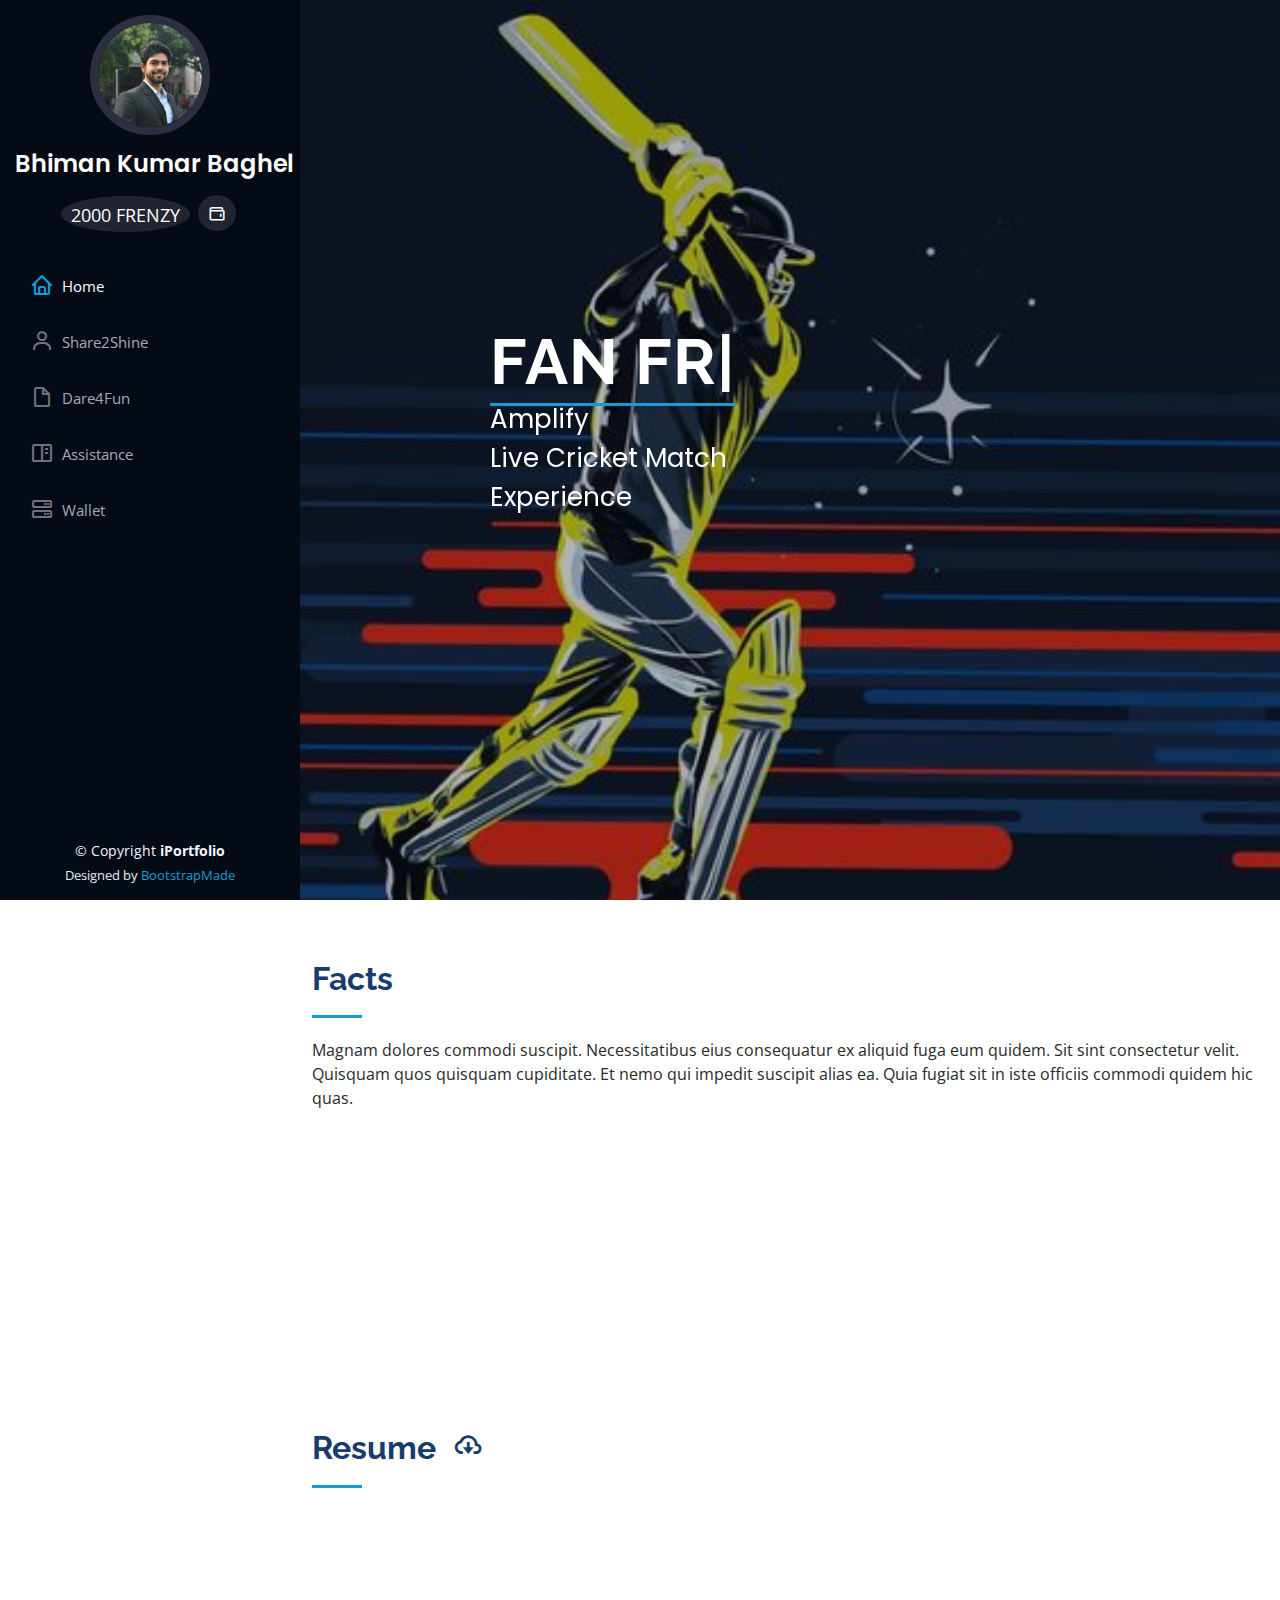
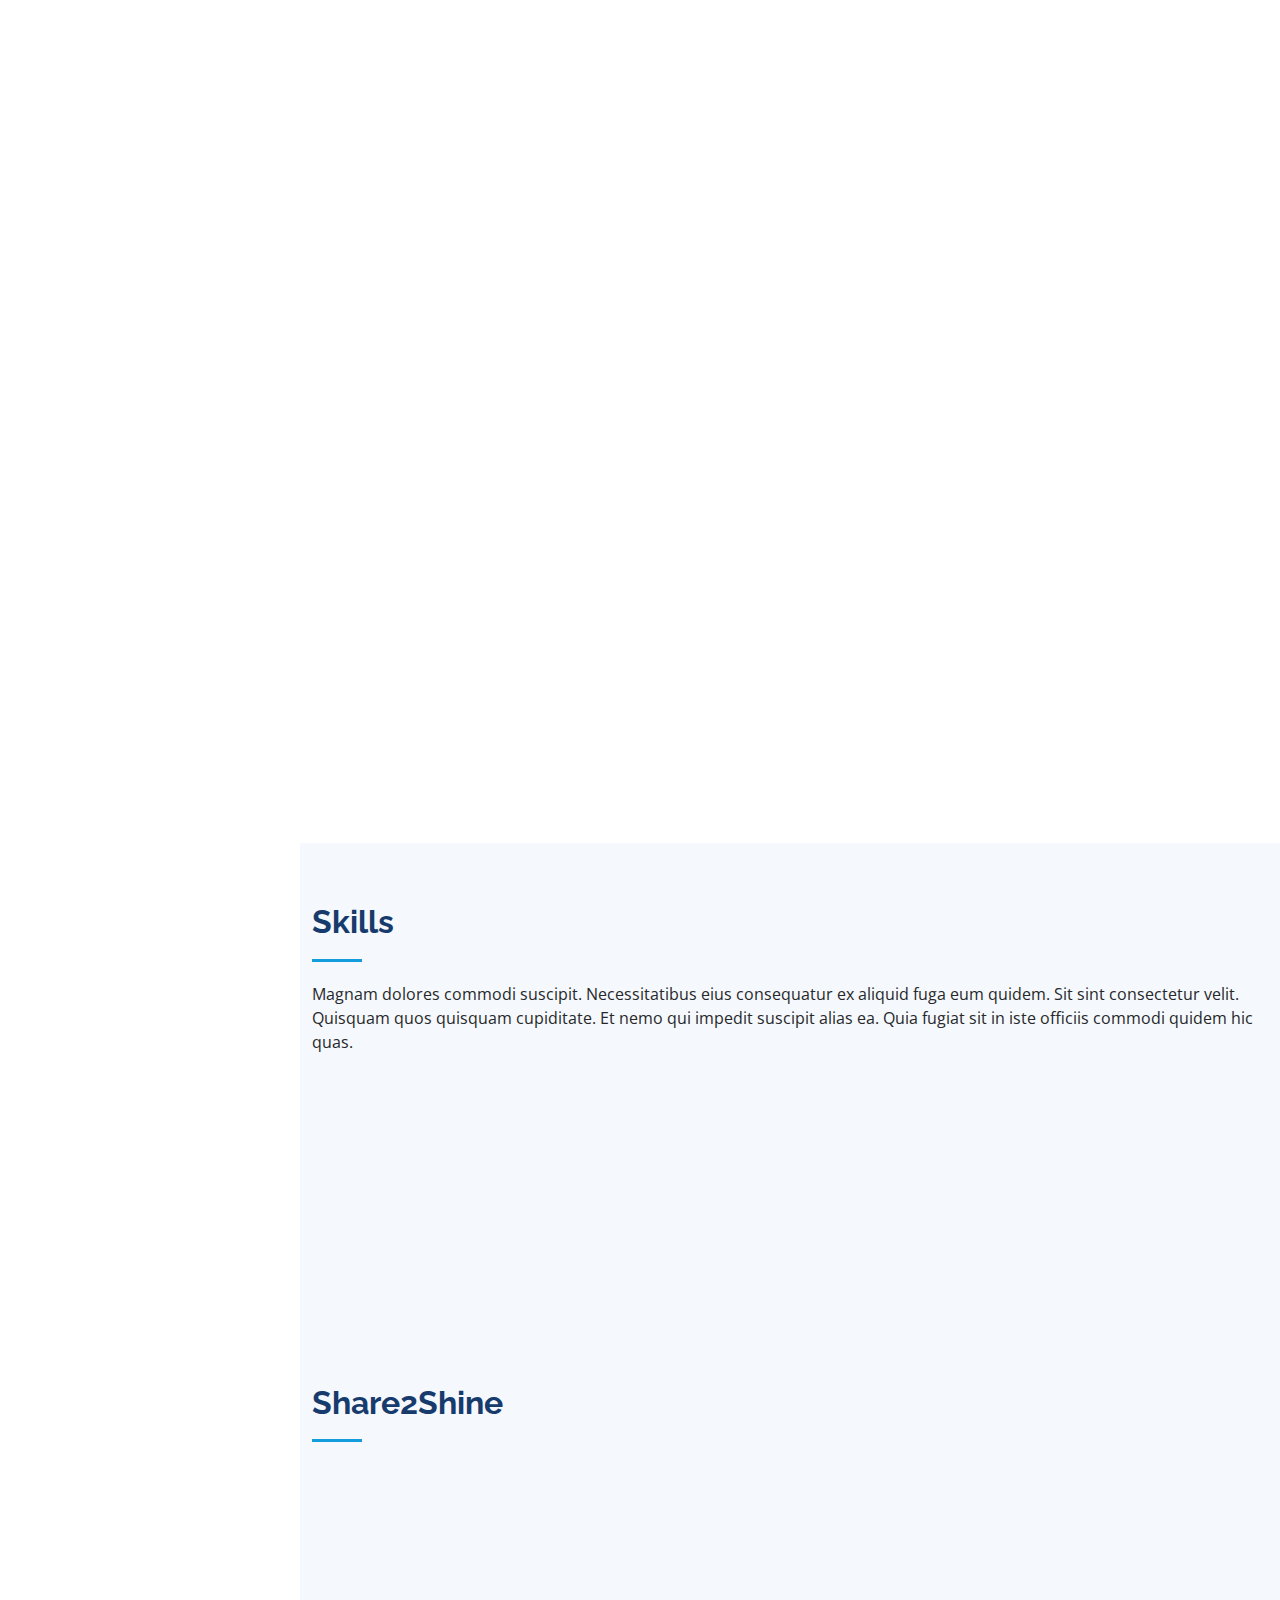
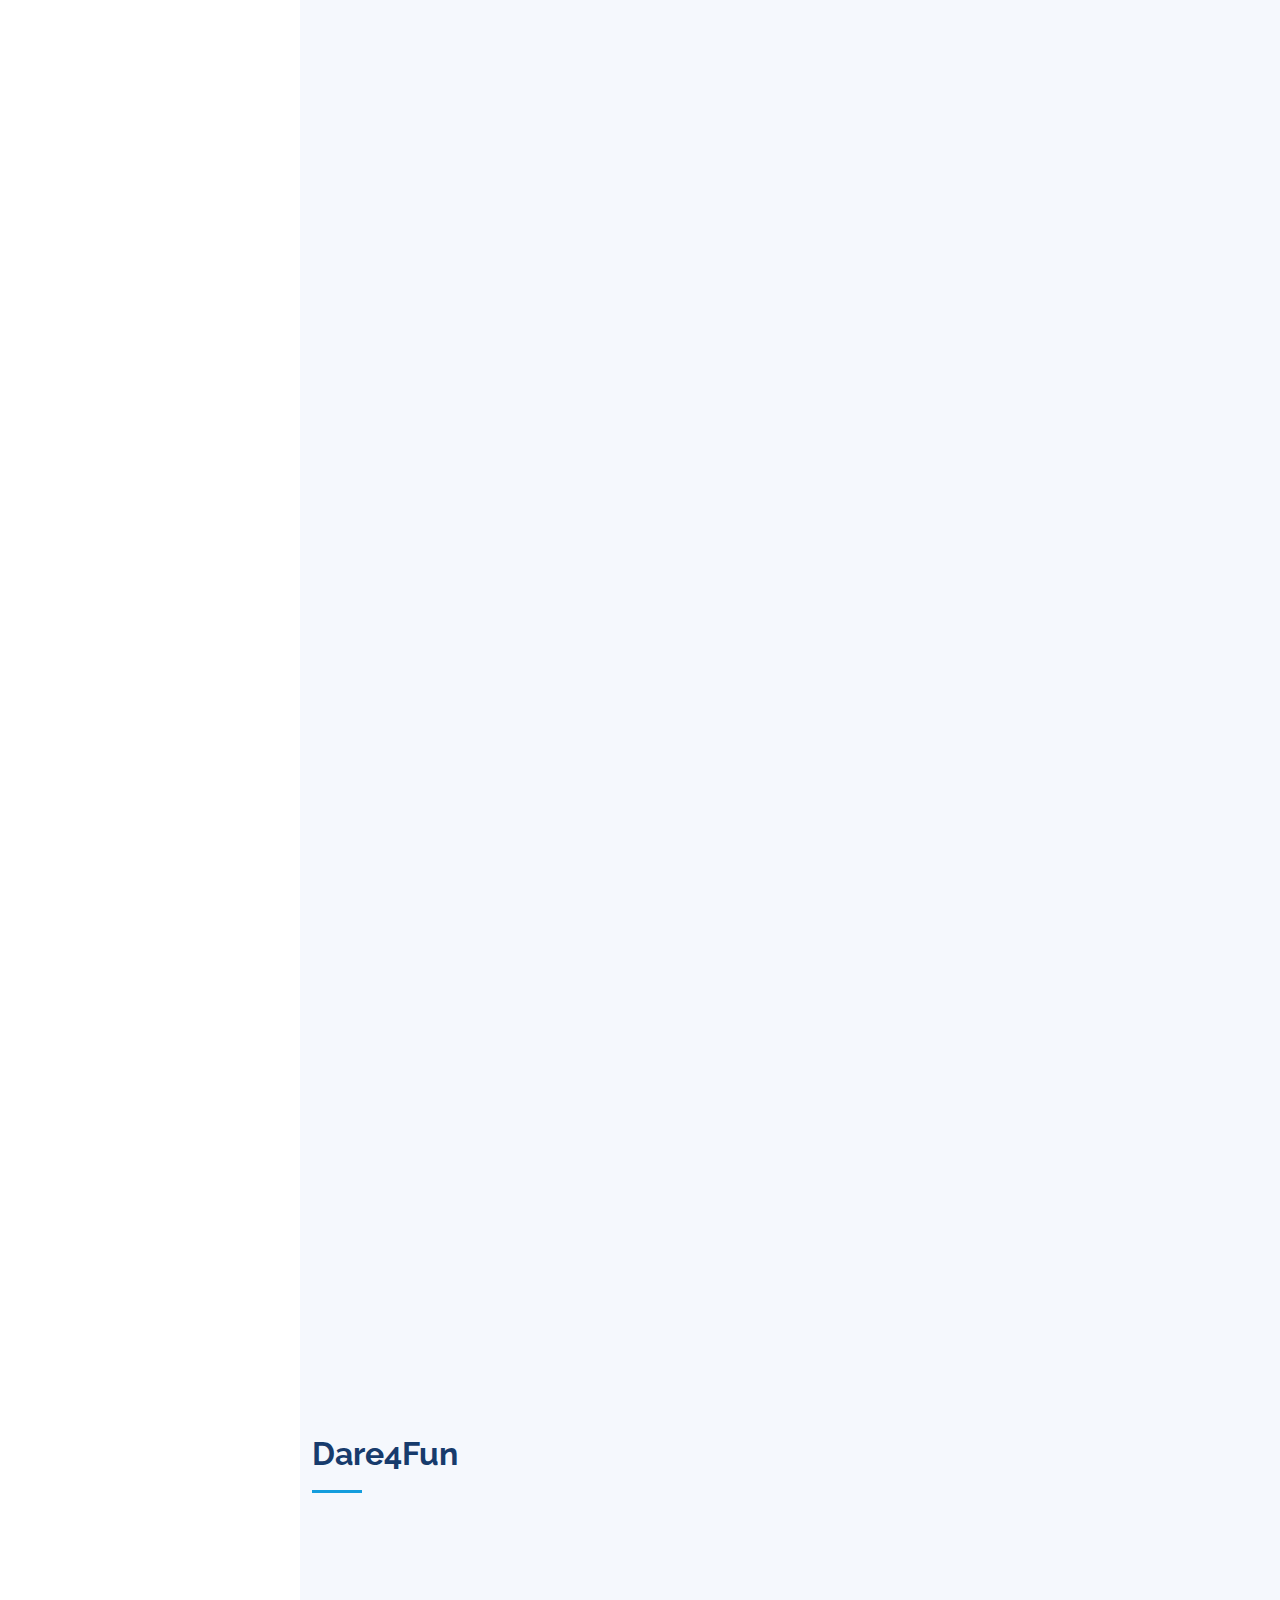
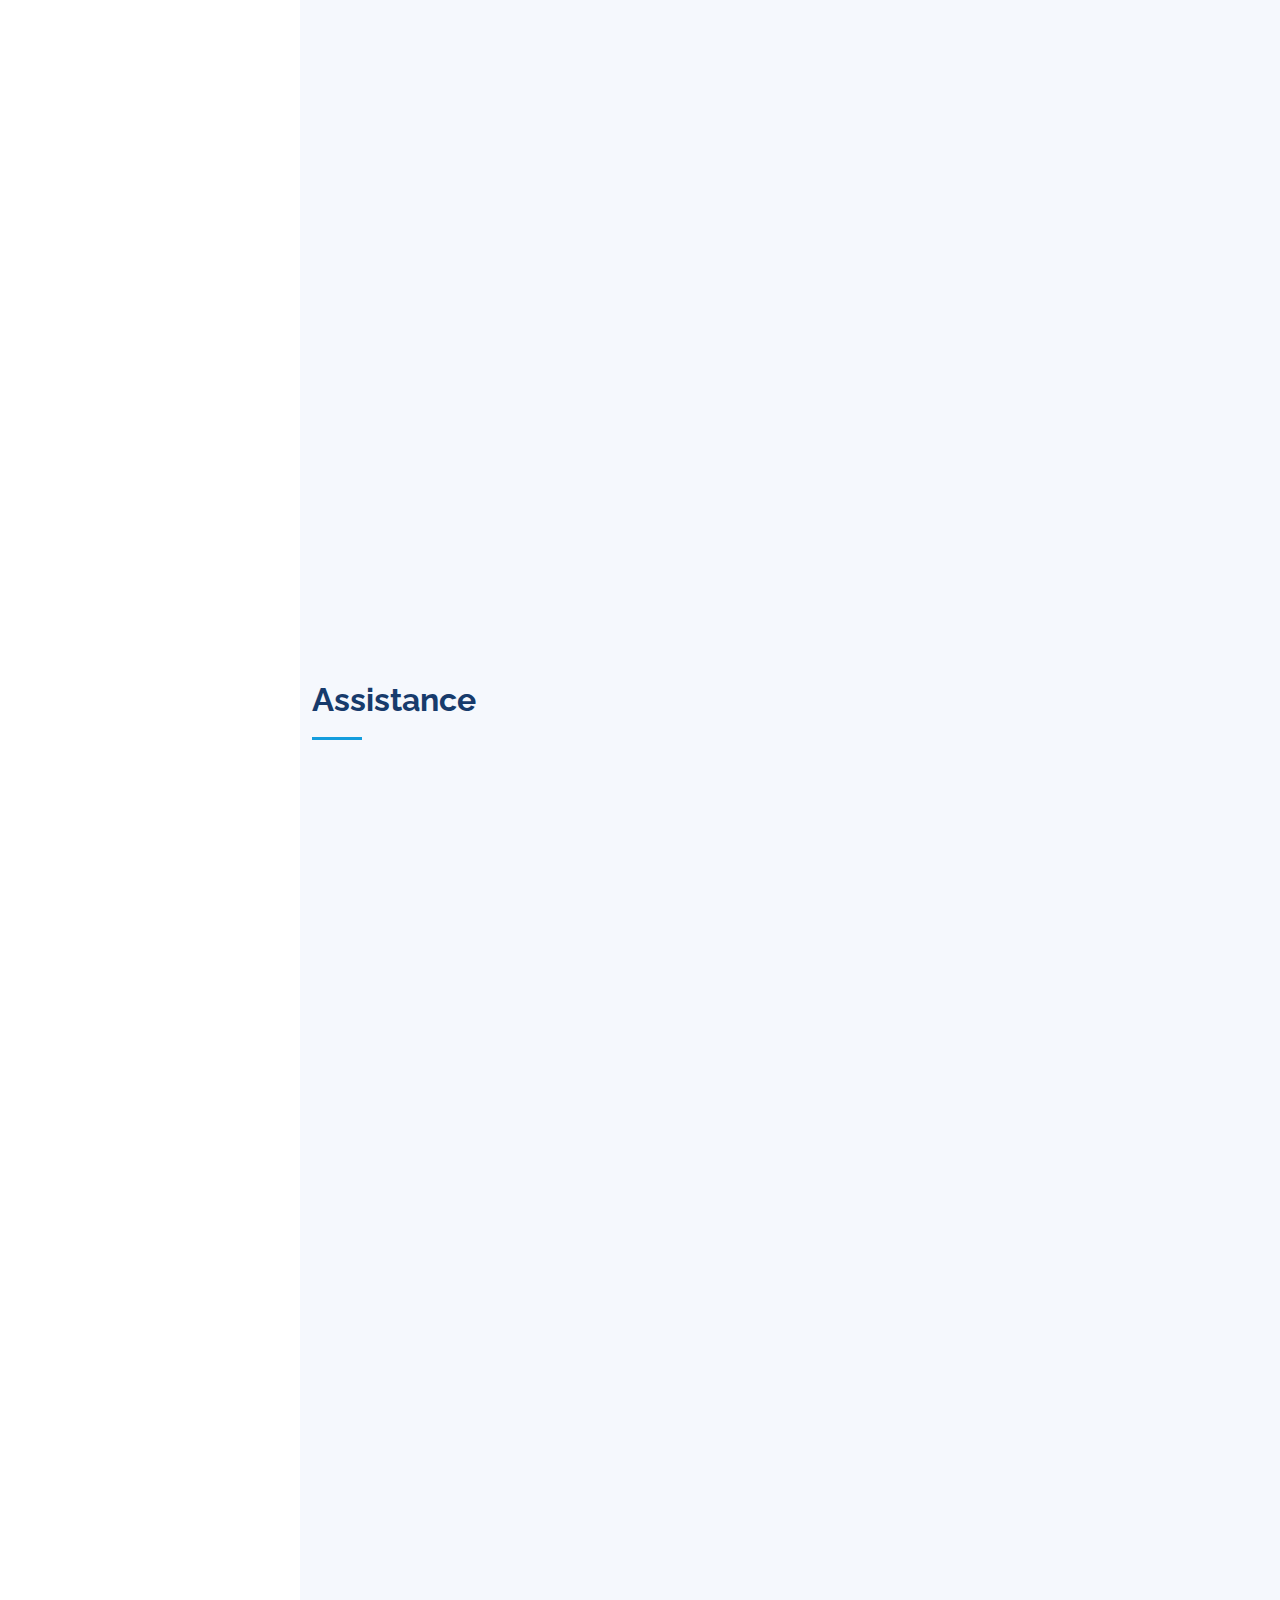
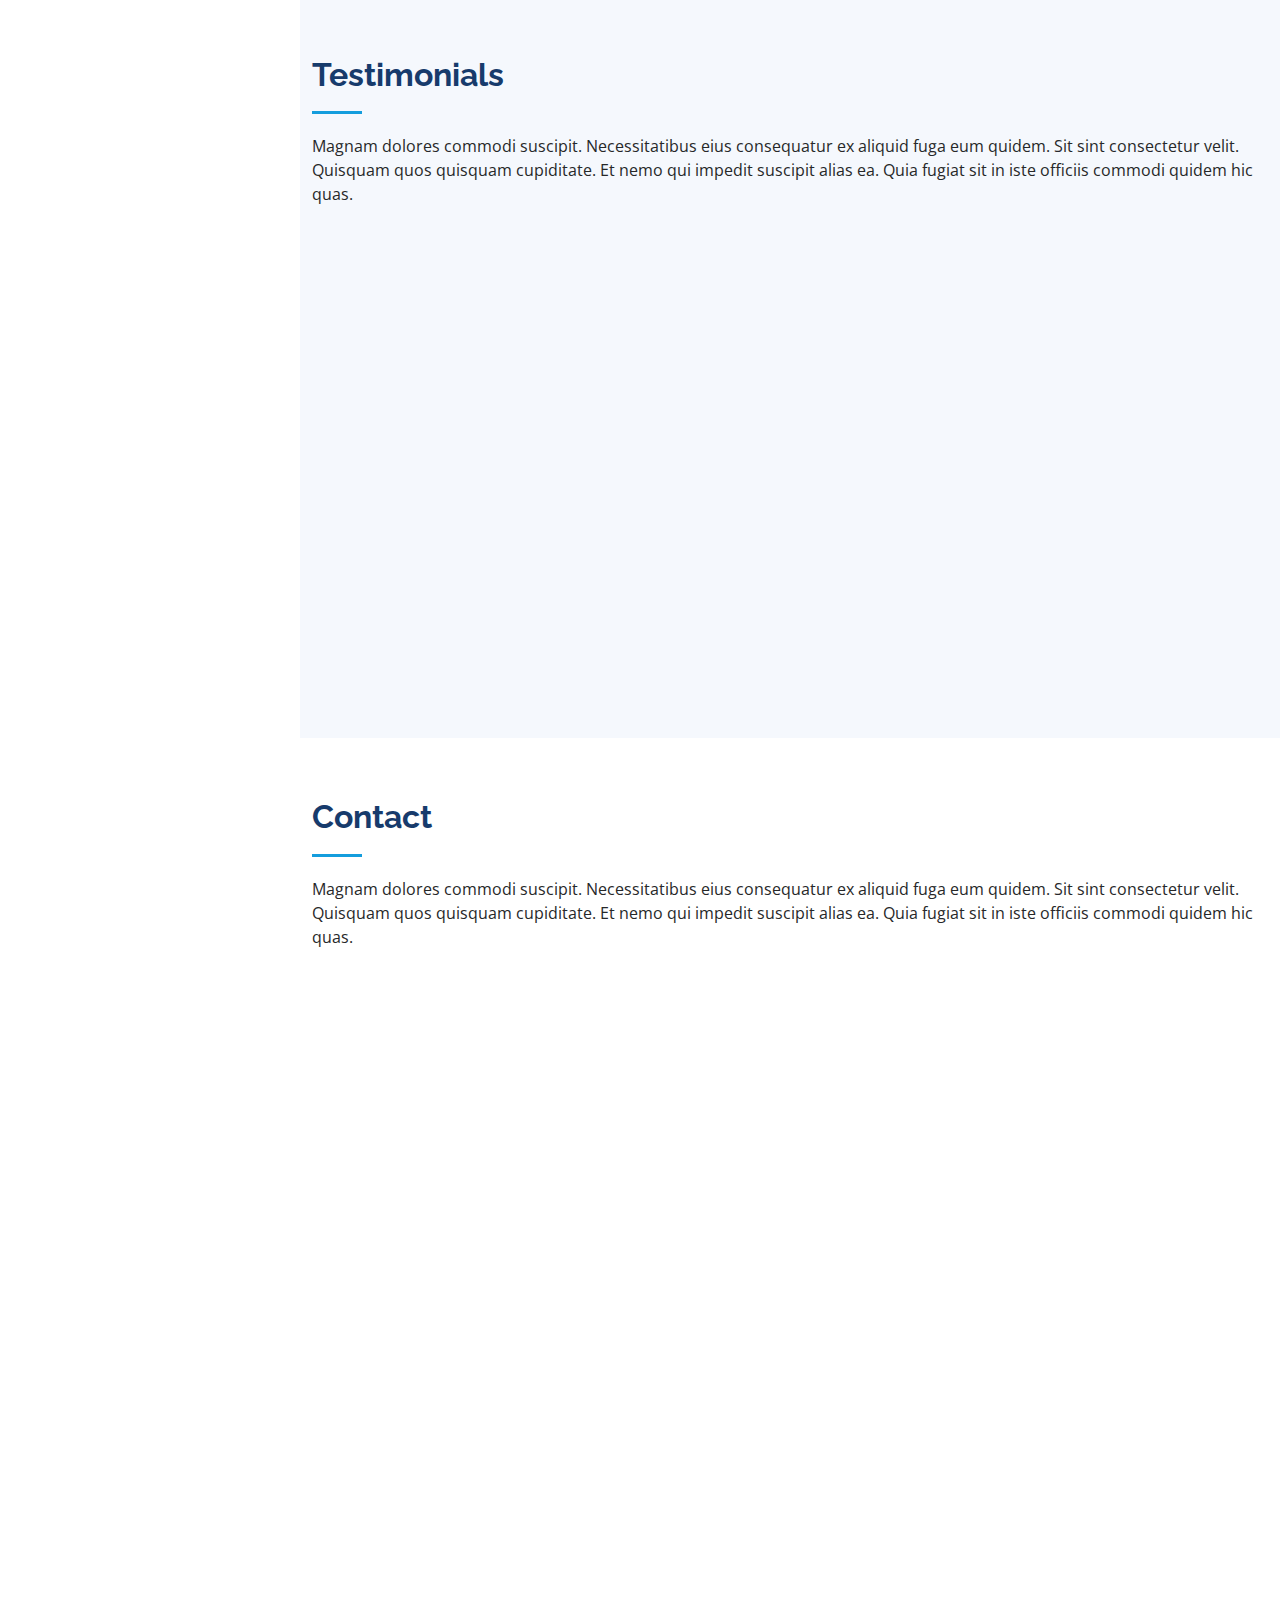
==== commit f4d70b17: "Merge pull request #3 from deathsurgeon1/main" ====
--- a/website/index.html
+++ b/website/index.html
@@ -584,35 +584,50 @@
               </div>
             </div>
             <div class="row" style="text-align: center;">
-              <div class="col">
-                <h4 style="margin-top: 10px;">Find Seat</h4>
+              <div>
+                <h4>Find Seat</h4>
               </div>
             </div>
           </div>
 
           <div class="col-lg-4 col-md-6 col-6 portfolio-item filter-web">
             <div class="portfolio-wrap">
-              <img src="assets/img/washroom.png" class="img-fluid" alt="">
+              <img src="assets/img/wroom.png" class="img-fluid" alt="">
               <div class="portfolio-links">
                 <a href="assets/img/portfolio/portfolio-2.jpg" data-gallery="portfolioGallery" class="portfolio-lightbox" title="Web 3"><i class="bx bx-plus"></i></a>
               </div>
             </div>
+            <div class="row" style="text-align: center;">
+              <div>
+                <h4>Washroom</h4>
+              </div>
+            </div>
           </div>
 
           <div class="col-lg-4 col-md-6 col-6 portfolio-item filter-app">
             <div class="portfolio-wrap">
-              <img src="assets/img/find-friend.png" class="img-fluid" alt="">
+              <img src="assets/img/friends.png" class="img-fluid" alt="">
               <div class="portfolio-links">
                 <a href="assets/img/portfolio/portfolio-3.jpg" data-gallery="portfolioGallery" class="portfolio-lightbox" title="App 2"><i class="bx bx-plus"></i></a>
               </div>
             </div>
+            <div class="row" style="text-align: center;">
+              <div>
+                <h4>Find Friends</h4>
+              </div>
+            </div>
           </div>
 
           <div class="col-lg-4 col-md-6 col-6 portfolio-item filter-card">
             <div class="portfolio-wrap">
-              <img src="assets/img/more-info.png" class="img-fluid" alt="">
+              <img src="assets/img/moreinfo.png" class="img-fluid" alt="">
               <div class="portfolio-links">
                 <a href="assets/img/portfolio/portfolio-4.jpg" data-gallery="portfolioGallery" class="portfolio-lightbox" title="Card 2"><i class="bx bx-plus"></i></a>
+              </div>
+            </div>
+            <div class="row" style="text-align: center;">
+              <div>
+                <h4>More Info</h4>
               </div>
             </div>
           </div>        
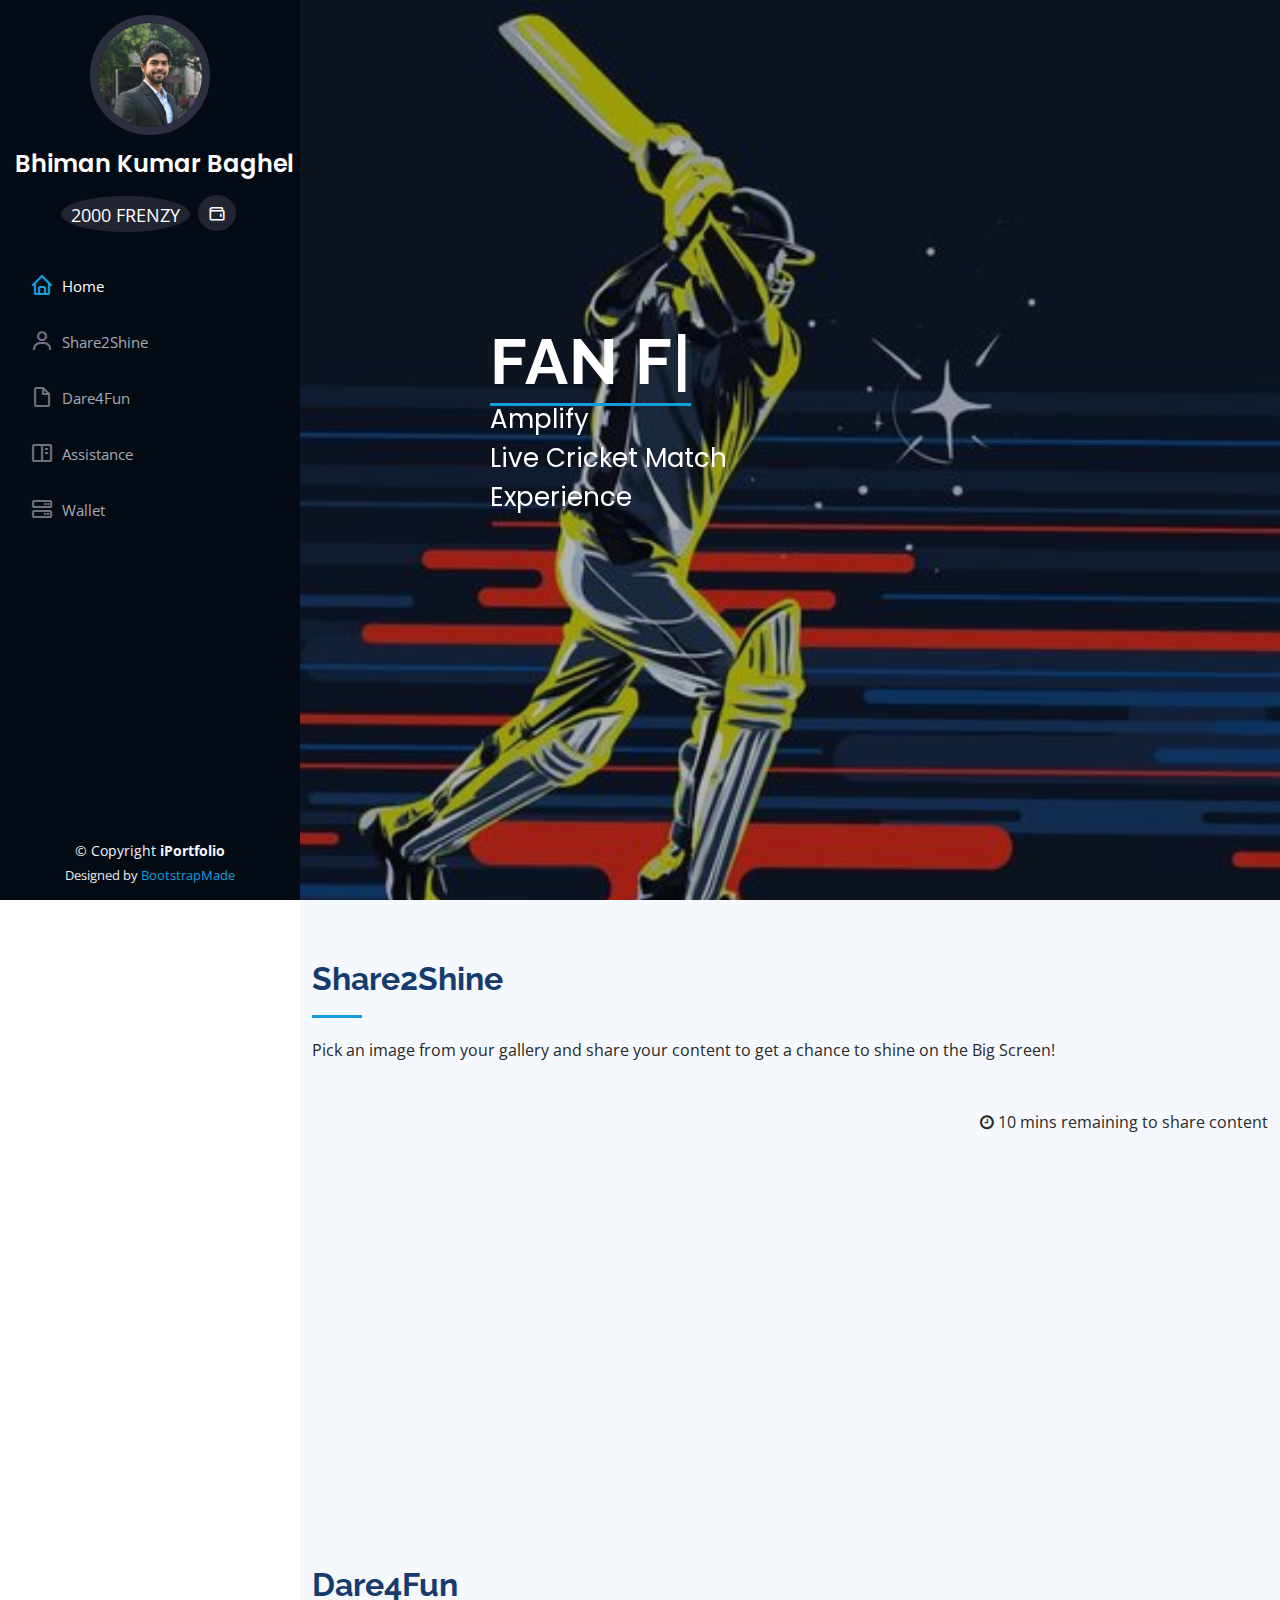
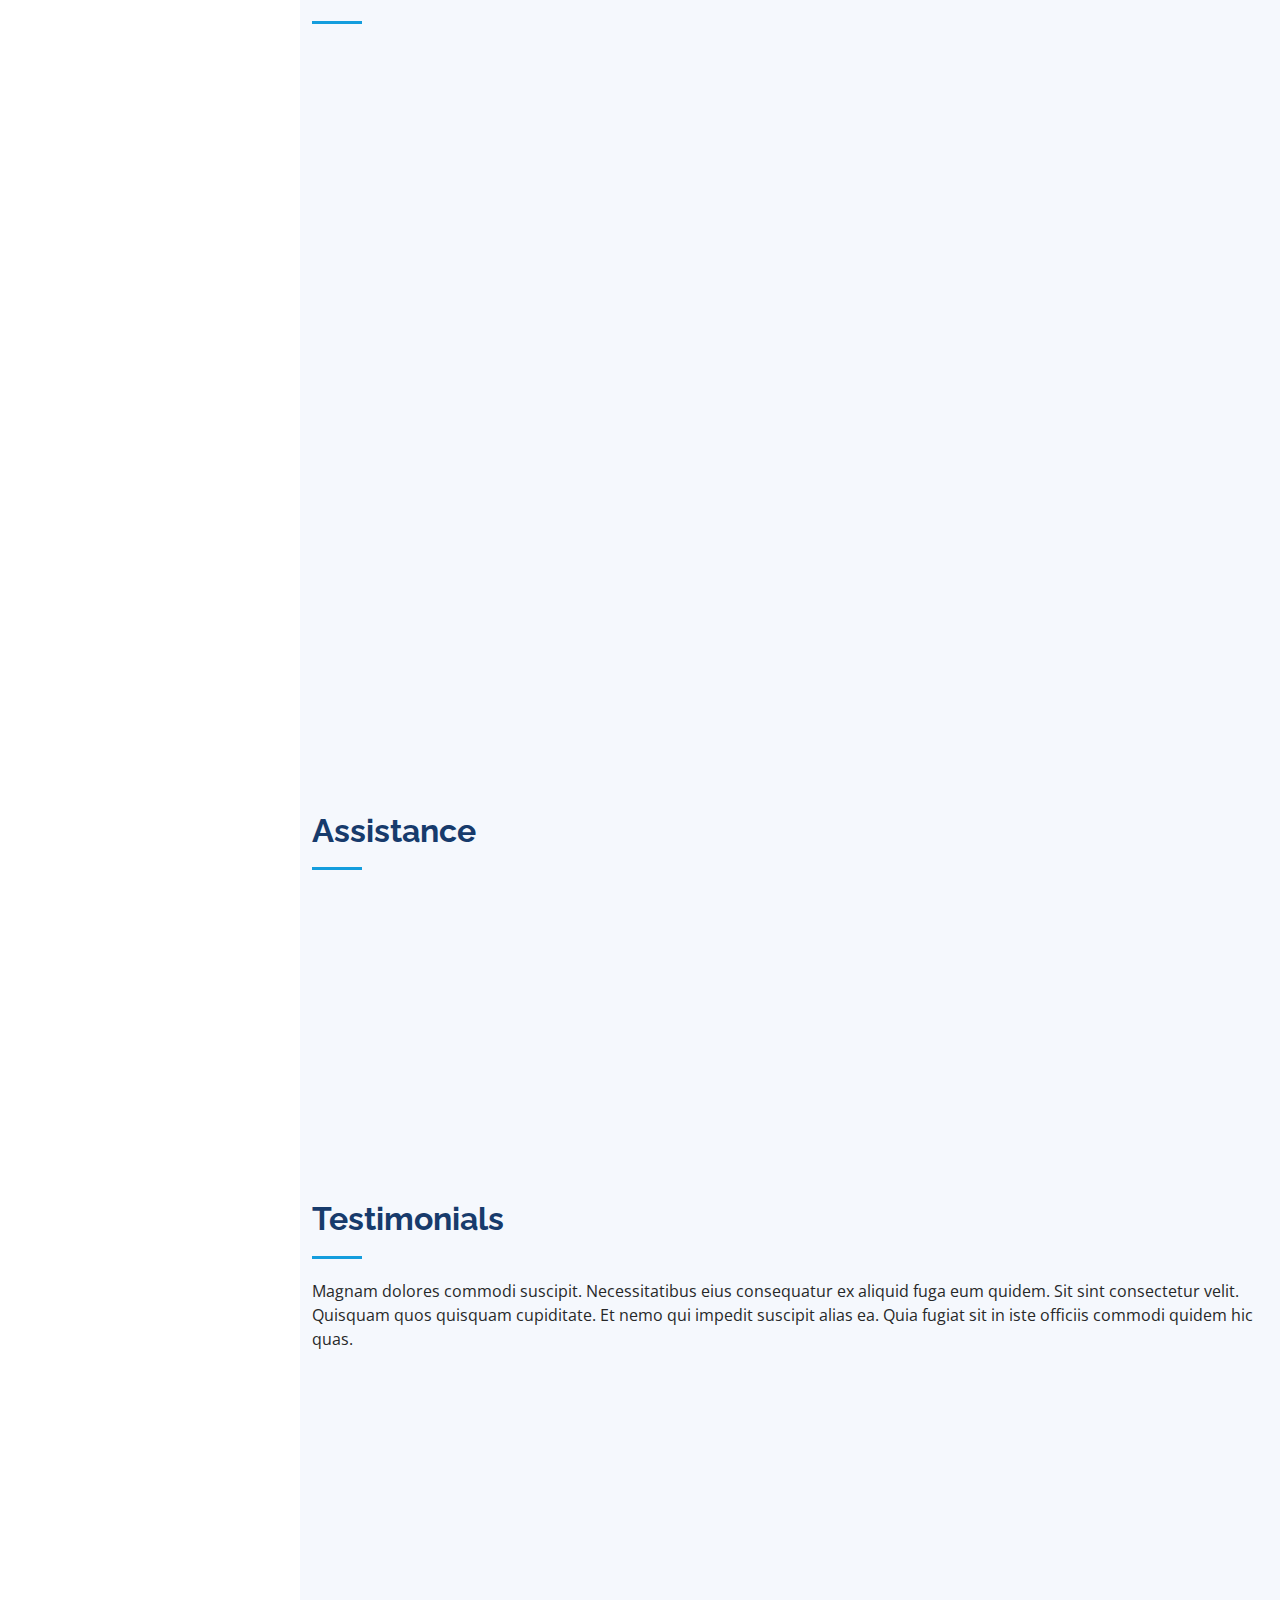
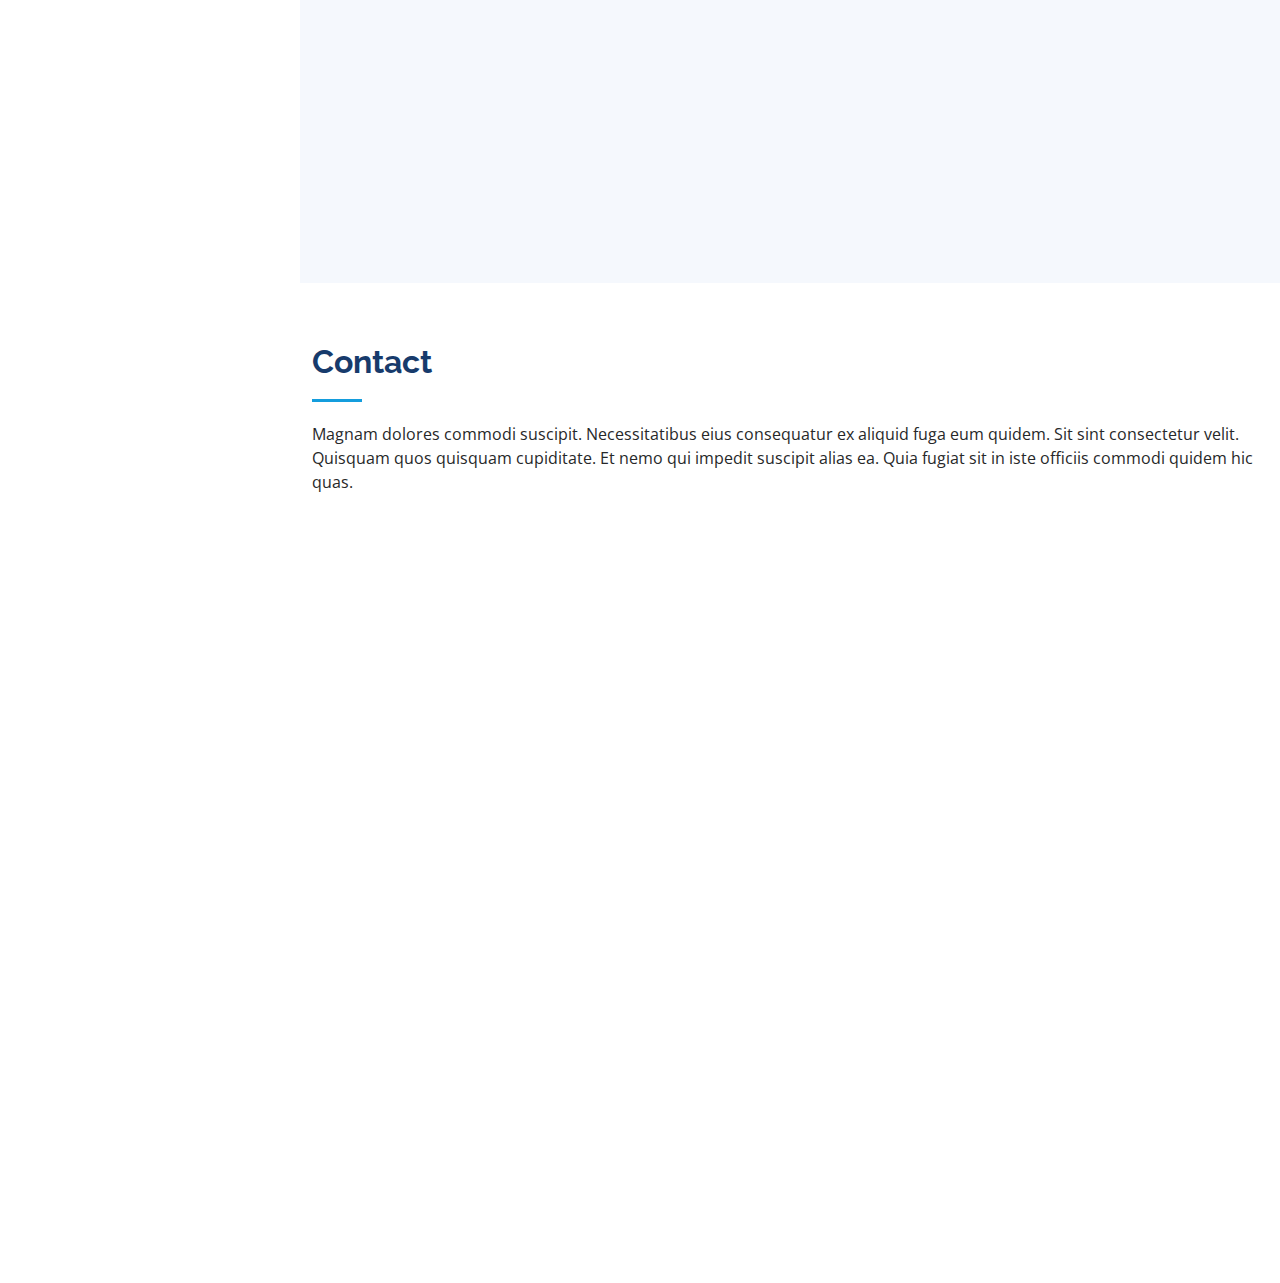
==== commit fed5f4fc: "initial draft for share2shine" ====
--- a/website/index.html
+++ b/website/index.html
@@ -1,86 +1,136 @@
 <!DOCTYPE html>
 <html lang="en">
-
-<head>
-  <meta charset="utf-8">
-  <meta content="width=device-width, initial-scale=1.0" name="viewport">
-
-  <title>FAN FRENZY</title>
-  <meta content="" name="description">
-  <meta content="" name="keywords">
-
-  <!-- Favicons -->
-  <link href="assets/img/favicon.png" rel="icon">
-  <link href="assets/img/apple-touch-icon.png" rel="apple-touch-icon">
-
-  <!-- Google Fonts -->
-  <link href="https://fonts.googleapis.com/css?family=Open+Sans:300,300i,400,400i,600,600i,700,700i|Raleway:300,300i,400,400i,500,500i,600,600i,700,700i|Poppins:300,300i,400,400i,500,500i,600,600i,700,700i" rel="stylesheet">
-
-  <!-- Vendor CSS Files -->
-  <link href="assets/vendor/aos/aos.css" rel="stylesheet">
-  <link href="assets/vendor/bootstrap/css/bootstrap.min.css" rel="stylesheet">
-  <link href="assets/vendor/bootstrap-icons/bootstrap-icons.css" rel="stylesheet">
-  <link href="assets/vendor/boxicons/css/boxicons.min.css" rel="stylesheet">
-  <link href="assets/vendor/glightbox/css/glightbox.min.css" rel="stylesheet">
-  <link href="assets/vendor/swiper/swiper-bundle.min.css" rel="stylesheet">
-
-  <!-- Template Main CSS File -->
-  <link href="assets/css/style.css" rel="stylesheet">
-
-  <!-- =======================================================
+  <head>
+    <meta charset="utf-8" />
+    <meta content="width=device-width, initial-scale=1.0" name="viewport" />
+
+    <title>FAN FRENZY</title>
+    <meta content="" name="description" />
+    <meta content="" name="keywords" />
+
+    <!-- Favicons -->
+    <link href="assets/img/favicon.png" rel="icon" />
+    <link href="assets/img/apple-touch-icon.png" rel="apple-touch-icon" />
+    <link
+      rel="stylesheet"
+      href="https://cdnjs.cloudflare.com/ajax/libs/font-awesome/4.7.0/css/font-awesome.min.css"
+    />
+
+    <!-- Google Fonts -->
+    <link
+      href="https://fonts.googleapis.com/css?family=Open+Sans:300,300i,400,400i,600,600i,700,700i|Raleway:300,300i,400,400i,500,500i,600,600i,700,700i|Poppins:300,300i,400,400i,500,500i,600,600i,700,700i"
+      rel="stylesheet"
+    />
+
+    <!-- Vendor CSS Files -->
+    <link href="assets/vendor/aos/aos.css" rel="stylesheet" />
+    <link
+      href="assets/vendor/bootstrap/css/bootstrap.min.css"
+      rel="stylesheet"
+    />
+    <link
+      href="assets/vendor/bootstrap-icons/bootstrap-icons.css"
+      rel="stylesheet"
+    />
+    <link href="assets/vendor/boxicons/css/boxicons.min.css" rel="stylesheet" />
+    <link
+      href="assets/vendor/glightbox/css/glightbox.min.css"
+      rel="stylesheet"
+    />
+    <link href="assets/vendor/swiper/swiper-bundle.min.css" rel="stylesheet" />
+
+    <!-- Template Main CSS File -->
+    <link href="assets/css/style.css" rel="stylesheet" />
+
+    <!-- =======================================================
   * Template Name: iPortfolio - v3.8.1
   * Template URL: https://bootstrapmade.com/iportfolio-bootstrap-portfolio-websites-template/
   * Author: BootstrapMade.com
   * License: https://bootstrapmade.com/license/
   ======================================================== -->
-</head>
-
-<body>
-
-  <!-- ======= Mobile nav toggle button ======= -->
-  <i class="bi bi-list mobile-nav-toggle d-xl-none"></i>
-
-  <!-- ======= Header ======= -->
-  <header id="header">
-    <div class="d-flex flex-column">
-
-      <div class="profile">
-        <img src="assets/img/profile-img.jpg" alt="" class="img-fluid rounded-circle">
-        <h1 class="text-light" style="white-space: nowrap"><a href="index.html">Bhiman Kumar Baghel</a></h1>
-        <div class="social-links mt-3 text-center">
-          <!-- <a href="https://scholar.google.com/citations?user=ee6IULAAAAAJ&hl=en" class="graduation" target="_blank"><i class="bx bxs-graduation" ></i></a> -->
-          <a href="#">2000 FRENZY</a>
-          <!---<a href="#" class="instagram"><i class="bx bxl-instagram"></i></a>--->          
-          <!-- <a href="https://www.linkedin.com/in/bhiman-baghel-825987b0/" class="linkedin">$</a> -->
-          <a href="https://twitter.com/bhinubkb" class="twitter"><i class="bx bx-wallet"></i></a>
-        </div>
+  </head>
+
+  <body>
+    <!-- ======= Mobile nav toggle button ======= -->
+    <i class="bi bi-list mobile-nav-toggle d-xl-none"></i>
+
+    <!-- ======= Header ======= -->
+    <header id="header">
+      <div class="d-flex flex-column">
+        <div class="profile">
+          <img
+            src="assets/img/profile-img.jpg"
+            alt=""
+            class="img-fluid rounded-circle"
+          />
+          <h1 class="text-light" style="white-space: nowrap">
+            <a href="index.html">Bhiman Kumar Baghel</a>
+          </h1>
+          <div class="social-links mt-3 text-center">
+            <!-- <a href="https://scholar.google.com/citations?user=ee6IULAAAAAJ&hl=en" class="graduation" target="_blank"><i class="bx bxs-graduation" ></i></a> -->
+            <a href="#">2000 FRENZY</a>
+            <!---<a href="#" class="instagram"><i class="bx bxl-instagram"></i></a>--->
+            <!-- <a href="https://www.linkedin.com/in/bhiman-baghel-825987b0/" class="linkedin">$</a> -->
+            <a href="https://twitter.com/bhinubkb" class="twitter"
+              ><i class="bx bx-wallet"></i
+            ></a>
+          </div>
+        </div>
+
+        <nav id="navbar" class="nav-menu navbar">
+          <ul>
+            <li>
+              <a href="#hero" class="nav-link scrollto active"
+                ><i class="bx bx-home"></i> <span>Home</span></a
+              >
+            </li>
+            <li>
+              <a href="#portfolio" class="nav-link scrollto"
+                ><i class="bx bx-user"></i> <span>Share2Shine</span></a
+              >
+            </li>
+            <li>
+              <a href="#dare" class="nav-link scrollto"
+                ><i class="bx bx-file-blank"></i> <span>Dare4Fun</span></a
+              >
+            </li>
+            <li>
+              <a href="#assist" class="nav-link scrollto"
+                ><i class="bx bx-book-content"></i> <span>Assistance</span></a
+              >
+            </li>
+            <li>
+              <a href="#services" class="nav-link scrollto"
+                ><i class="bx bx-server"></i> <span>Wallet</span></a
+              >
+            </li>
+            <!-- <li><a href="#contact" class="nav-link scrollto"><i class="bx bx-envelope"></i> <span>Contact</span></a></li> -->
+          </ul>
+        </nav>
+        <!-- .nav-menu -->
       </div>
-
-      <nav id="navbar" class="nav-menu navbar">
-        <ul>
-          <li><a href="#hero" class="nav-link scrollto active"><i class="bx bx-home"></i> <span>Home</span></a></li>
-          <li><a href="#portfolio" class="nav-link scrollto"><i class="bx bx-user"></i> <span>Share2Shine</span></a></li>
-          <li><a href="#dare" class="nav-link scrollto"><i class="bx bx-file-blank"></i> <span>Dare4Fun</span></a></li>
-          <li><a href="#assist" class="nav-link scrollto"><i class="bx bx-book-content"></i> <span>Assistance</span></a></li>
-          <li><a href="#services" class="nav-link scrollto"><i class="bx bx-server"></i> <span>Wallet</span></a></li>
-          <!-- <li><a href="#contact" class="nav-link scrollto"><i class="bx bx-envelope"></i> <span>Contact</span></a></li> -->
-        </ul>
-      </nav><!-- .nav-menu -->
-    </div>
-  </header><!-- End Header -->
-
-  <!-- ======= Hero Section ======= -->
-  <section id="hero" class="d-flex flex-column justify-content-center align-items-center">
-    <div class="hero-container" data-aos="fade-in">
-      <h1><span class="typed" data-typed-items="FAN FRENZY"></span></h1>
-      <p>Amplify <br> Live Cricket Match <br> Experience</p>
-    </div>
-  </section><!-- End Hero -->
-
-  <main id="main">
-
-    <!-- ======= About Section ======= -->
-    <!---<section id="about" class="about">
+    </header>
+    <!-- End Header -->
+
+    <!-- ======= Hero Section ======= -->
+    <section
+      id="hero"
+      class="d-flex flex-column justify-content-center align-items-center"
+    >
+      <div class="hero-container" data-aos="fade-in">
+        <h1><span class="typed" data-typed-items="FAN FRENZY"></span></h1>
+        <p>
+          Amplify <br />
+          Live Cricket Match <br />
+          Experience
+        </p>
+      </div>
+    </section>
+    <!-- End Hero -->
+
+    <main id="main">
+      <!-- ======= About Section ======= -->
+      <!---<section id="about" class="about">
       <div class="container">
 
         <div class="section-title">
@@ -136,10 +186,10 @@
 
       </div>
     </section>--->
-    <!-- End About Section -->
-
-    <!-- ======= Facts Section ======= -->
-    <section id="facts" class="facts">
+      <!-- End About Section -->
+
+      <!-- ======= Facts Section ======= -->
+      <!-- <section id="facts" class="facts">
       <div class="container">
 
         <div class="section-title">
@@ -184,256 +234,507 @@
         </div>
 
       </div>
-    </section>
-    <!-- End Facts Section -->
-
-    
-
-    <!-- ======= Resume Section ======= -->
-    <section id="resume" class="resume">
-      <div class="container">
-
-        <div class="section-title">
-          <h2>Resume &nbsp;<a href="assets/docs/BhimanKumarBaghel_CV.pdf" class="nav-link scrollto active"><i class=" bx bx-cloud-download"></i></a></h2>
-        </div>
-
-        <div class="row">
-          <div class="col-lg-6" data-aos="fade-up">
-            <h3 class="resume-title">Sumary</h3>
-            <div class="resume-item pb-0">
-              <h4>Bhiman Kumar Baghel</h4>
-              <p><em>I am highly motivated toward Natural Language Processing (NLP) Research. This motivation led to two publications in IEEE Access Journal in the domain of Natural Language Understanding (NLU) of Conversation AI. I want to continue my research journey in the direction of NLP Research by producing high impact contributions in NLP domain.</em></p>
-            </div>
-
-            <h3 class="resume-title">Education</h3>
-            <div class="resume-item">
-              <h4>Master of Technology (M.Tech) Computer Science &amp; Engineering</h4>
-              <h5>2017 - 2019</h5>
-              <p><em>Indian Institute of Technology (IIT), Kharagpur, India</em></p>
-              <p>Qui deserunt veniam. Et sed aliquam labore tempore sed quisquam iusto autem sit. Ea vero voluptatum qui ut dignissimos deleniti nerada porti sand markend</p>
-            </div>
-            <div class="resume-item">
-              <h4>Bachelor of Fine Arts &amp; Graphic Design</h4>
-              <h5>2010 - 2014</h5>
-              <p><em>Rochester Institute of Technology, Rochester, NY</em></p>
-              <p>Quia nobis sequi est occaecati aut. Repudiandae et iusto quae reiciendis et quis Eius vel ratione eius unde vitae rerum voluptates asperiores voluptatem Earum molestiae consequatur neque etlon sader mart dila</p>
-            </div>
-          </div>
-          <div class="col-lg-6" data-aos="fade-up" data-aos-delay="100">
-            <h3 class="resume-title">Professional Experience</h3>
-            <div class="resume-item">
-              <h4>Senior graphic design specialist</h4>
-              <h5>2019 - Present</h5>
-              <p><em>Experion, New York, NY </em></p>
-              <ul>
-                <li>Lead in the design, development, and implementation of the graphic, layout, and production communication materials</li>
-                <li>Delegate tasks to the 7 members of the design team and provide counsel on all aspects of the project. </li>
-                <li>Supervise the assessment of all graphic materials in order to ensure quality and accuracy of the design</li>
-                <li>Oversee the efficient use of production project budgets ranging from $2,000 - $25,000</li>
-              </ul>
-            </div>
-            <div class="resume-item">
-              <h4>Graphic design specialist</h4>
-              <h5>2017 - 2018</h5>
-              <p><em>Stepping Stone Advertising, New York, NY</em></p>
-              <ul>
-                <li>Developed numerous marketing programs (logos, brochures,infographics, presentations, and advertisements).</li>
-                <li>Managed up to 5 projects or tasks at a given time while under pressure</li>
-                <li>Recommended and consulted with clients on the most appropriate graphic design</li>
-                <li>Created 4+ design presentations and proposals a month for clients and account managers</li>
-              </ul>
-            </div>
-          </div>
-        </div>
-
-      </div>
-    </section>
-    <!-- End Resume Section -->
-    <!-- ======= Skills Section ======= -->
-    <section id="skills" class="skills section-bg">
-      <div class="container">
-
-        <div class="section-title">
-          <h2>Skills</h2>
-          <p>Magnam dolores commodi suscipit. Necessitatibus eius consequatur ex aliquid fuga eum quidem. Sit sint consectetur velit. Quisquam quos quisquam cupiditate. Et nemo qui impedit suscipit alias ea. Quia fugiat sit in iste officiis commodi quidem hic quas.</p>
-        </div>
-
-        <div class="row skills-content">
-
-          <div class="col-lg-6" data-aos="fade-up">
-
-            <div class="progress">
-              <span class="skill">HTML <i class="val">100%</i></span>
-              <div class="progress-bar-wrap">
-                <div class="progress-bar" role="progressbar" aria-valuenow="100" aria-valuemin="0" aria-valuemax="100"></div>
-              </div>
-            </div>
-
-            <div class="progress">
-              <span class="skill">CSS <i class="val">90%</i></span>
-              <div class="progress-bar-wrap">
-                <div class="progress-bar" role="progressbar" aria-valuenow="90" aria-valuemin="0" aria-valuemax="100"></div>
-              </div>
-            </div>
-
-            <div class="progress">
-              <span class="skill">JavaScript <i class="val">75%</i></span>
-              <div class="progress-bar-wrap">
-                <div class="progress-bar" role="progressbar" aria-valuenow="75" aria-valuemin="0" aria-valuemax="100"></div>
-              </div>
-            </div>
-
-          </div>
-
-          <div class="col-lg-6" data-aos="fade-up" data-aos-delay="100">
-
-            <div class="progress">
-              <span class="skill">PHP <i class="val">80%</i></span>
-              <div class="progress-bar-wrap">
-                <div class="progress-bar" role="progressbar" aria-valuenow="80" aria-valuemin="0" aria-valuemax="100"></div>
-              </div>
-            </div>
-
-            <div class="progress">
-              <span class="skill">WordPress/CMS <i class="val">90%</i></span>
-              <div class="progress-bar-wrap">
-                <div class="progress-bar" role="progressbar" aria-valuenow="90" aria-valuemin="0" aria-valuemax="100"></div>
-              </div>
-            </div>
-
-            <div class="progress">
-              <span class="skill">Photoshop <i class="val">55%</i></span>
-              <div class="progress-bar-wrap">
-                <div class="progress-bar" role="progressbar" aria-valuenow="55" aria-valuemin="0" aria-valuemax="100"></div>
-              </div>
-            </div>
-
-          </div>
-
-        </div>
-
-      </div>
-    </section>
-    <!-- End Skills Section -->
-    <!-- ======= Portfolio Section ======= -->
-    <section id="portfolio" class="portfolio section-bg">
-      <div class="container">
-
-        <div class="section-title">
-          <h2>Share2Shine</h2>
-          <!-- <p>Magnam dolores commodi suscipit. Necessitatibus eius consequatur ex aliquid fuga eum quidem. Sit sint consectetur velit. Quisquam quos quisquam cupiditate. Et nemo qui impedit suscipit alias ea. Quia fugiat sit in iste officiis commodi quidem hic quas.</p> -->
-        </div>
-
-        <div class="row portfolio-container" data-aos="fade-up" data-aos-delay="100">
-
-          <div class="col-lg-4 col-md-6 col-12 portfolio-item ">
-            <div class="portfolio-wrap">
-              <img src="assets/img/portfolio/portfolio-1.jpg" class="img-fluid" alt="">
-              <div class="portfolio-links">
-                <a href="assets/img/portfolio/portfolio-1.jpg" data-gallery="portfolioGallery" class="portfolio-lightbox" title="App 1"><i class="bx bx-plus"></i></a>
-                <a href="portfolio-details.html" title="More Details"><i class="bx bx-link"></i></a>
-              </div>
-            </div>
-          </div>
-        </div>
-        
-        <div id="gallery" class="row portfolio-container" data-aos="fade-up" data-aos-delay="100">
-          <div class="col-lg-4 col-md-6 col-3 portfolio-item">
-            <div class="portfolio-wrap">
-              <img src="assets/img/portfolio/portfolio-1.jpg" class="img-fluid" alt="">
-              <div class="portfolio-links">
-                <a href="assets/img/portfolio/portfolio-1.jpg" data-gallery="portfolioGallery" class="portfolio-lightbox" title="App 1"><i class="bx bx-plus"></i></a>
-                <a href="portfolio-details.html" title="More Details"><i class="bx bx-link"></i></a>
-              </div>
-            </div>
-          </div>
-
-          <div class="col-lg-4 col-md-6 col-3 portfolio-item ">
-            <div class="portfolio-wrap">
-              <img src="assets/img/portfolio/portfolio-2.jpg" class="img-fluid" alt="">
-              <div class="portfolio-links">
-                <a href="assets/img/portfolio/portfolio-2.jpg" data-gallery="portfolioGallery" class="portfolio-lightbox" title="Web 3"><i class="bx bx-plus"></i></a>
-                <a href="portfolio-details.html" title="More Details"><i class="bx bx-link"></i></a>
-              </div>
-            </div>
-          </div>
-
-          <div class="col-lg-4 col-md-6 col-3 portfolio-item ">
-            <div class="portfolio-wrap">
-              <img src="assets/img/portfolio/portfolio-3.jpg" class="img-fluid" alt="">
-              <div class="portfolio-links">
-                <a href="assets/img/portfolio/portfolio-3.jpg" data-gallery="portfolioGallery" class="portfolio-lightbox" title="App 2"><i class="bx bx-plus"></i></a>
-                <a href="portfolio-details.html" title="More Details"><i class="bx bx-link"></i></a>
-              </div>
-            </div>
-          </div>
-
-          <div class="col-lg-4 col-md-6 col-3 portfolio-item filter-card">
-            <div class="portfolio-wrap">
-              <img src="assets/img/portfolio/portfolio-4.jpg" class="img-fluid" alt="">
-              <div class="portfolio-links">
-                <a href="assets/img/portfolio/portfolio-4.jpg" data-gallery="portfolioGallery" class="portfolio-lightbox" title="Card 2"><i class="bx bx-plus"></i></a>
-                <a href="portfolio-details.html" title="More Details"><i class="bx bx-link"></i></a>
-              </div>
-            </div>
-          </div>
-
-        </div>
-
-        <div class="row" data-aos="fade-up">
-          <div class="col-lg-12 d-flex justify-content-center">
-            <ul id="portfolio-flters">
-              <li data-filter="*" class="filter-active">Previous Shiners</li>
-              <!-- <li data-filter=".filter-app">App</li>
+    </section> -->
+      <!-- End Facts Section -->
+
+      <!-- ======= Resume Section ======= -->
+      <!-- <section id="resume" class="resume">
+        <div class="container">
+          <div class="section-title">
+            <h2>
+              Resume &nbsp;<a
+                href="assets/docs/BhimanKumarBaghel_CV.pdf"
+                class="nav-link scrollto active"
+                ><i class="bx bx-cloud-download"></i
+              ></a>
+            </h2>
+          </div>
+
+          <div class="row">
+            <div class="col-lg-6" data-aos="fade-up">
+              <h3 class="resume-title">Sumary</h3>
+              <div class="resume-item pb-0">
+                <h4>Bhiman Kumar Baghel</h4>
+                <p>
+                  <em
+                    >I am highly motivated toward Natural Language Processing
+                    (NLP) Research. This motivation led to two publications in
+                    IEEE Access Journal in the domain of Natural Language
+                    Understanding (NLU) of Conversation AI. I want to continue
+                    my research journey in the direction of NLP Research by
+                    producing high impact contributions in NLP domain.</em
+                  >
+                </p>
+              </div>
+
+              <h3 class="resume-title">Education</h3>
+              <div class="resume-item">
+                <h4>
+                  Master of Technology (M.Tech) Computer Science &amp;
+                  Engineering
+                </h4>
+                <h5>2017 - 2019</h5>
+                <p>
+                  <em
+                    >Indian Institute of Technology (IIT), Kharagpur, India</em
+                  >
+                </p>
+                <p>
+                  Qui deserunt veniam. Et sed aliquam labore tempore sed
+                  quisquam iusto autem sit. Ea vero voluptatum qui ut
+                  dignissimos deleniti nerada porti sand markend
+                </p>
+              </div>
+              <div class="resume-item">
+                <h4>Bachelor of Fine Arts &amp; Graphic Design</h4>
+                <h5>2010 - 2014</h5>
+                <p><em>Rochester Institute of Technology, Rochester, NY</em></p>
+                <p>
+                  Quia nobis sequi est occaecati aut. Repudiandae et iusto quae
+                  reiciendis et quis Eius vel ratione eius unde vitae rerum
+                  voluptates asperiores voluptatem Earum molestiae consequatur
+                  neque etlon sader mart dila
+                </p>
+              </div>
+            </div>
+            <div class="col-lg-6" data-aos="fade-up" data-aos-delay="100">
+              <h3 class="resume-title">Professional Experience</h3>
+              <div class="resume-item">
+                <h4>Senior graphic design specialist</h4>
+                <h5>2019 - Present</h5>
+                <p><em>Experion, New York, NY </em></p>
+                <ul>
+                  <li>
+                    Lead in the design, development, and implementation of the
+                    graphic, layout, and production communication materials
+                  </li>
+                  <li>
+                    Delegate tasks to the 7 members of the design team and
+                    provide counsel on all aspects of the project.
+                  </li>
+                  <li>
+                    Supervise the assessment of all graphic materials in order
+                    to ensure quality and accuracy of the design
+                  </li>
+                  <li>
+                    Oversee the efficient use of production project budgets
+                    ranging from $2,000 - $25,000
+                  </li>
+                </ul>
+              </div>
+              <div class="resume-item">
+                <h4>Graphic design specialist</h4>
+                <h5>2017 - 2018</h5>
+                <p><em>Stepping Stone Advertising, New York, NY</em></p>
+                <ul>
+                  <li>
+                    Developed numerous marketing programs (logos,
+                    brochures,infographics, presentations, and advertisements).
+                  </li>
+                  <li>
+                    Managed up to 5 projects or tasks at a given time while
+                    under pressure
+                  </li>
+                  <li>
+                    Recommended and consulted with clients on the most
+                    appropriate graphic design
+                  </li>
+                  <li>
+                    Created 4+ design presentations and proposals a month for
+                    clients and account managers
+                  </li>
+                </ul>
+              </div>
+            </div>
+          </div>
+        </div>
+      </section>
+
+      <section id="skills" class="skills section-bg">
+        <div class="container">
+          <div class="section-title">
+            <h2>Skills</h2>
+            <p>
+              Magnam dolores commodi suscipit. Necessitatibus eius consequatur
+              ex aliquid fuga eum quidem. Sit sint consectetur velit. Quisquam
+              quos quisquam cupiditate. Et nemo qui impedit suscipit alias ea.
+              Quia fugiat sit in iste officiis commodi quidem hic quas.
+            </p>
+          </div>
+
+          <div class="row skills-content">
+            <div class="col-lg-6" data-aos="fade-up">
+              <div class="progress">
+                <span class="skill">HTML <i class="val">100%</i></span>
+                <div class="progress-bar-wrap">
+                  <div
+                    class="progress-bar"
+                    role="progressbar"
+                    aria-valuenow="100"
+                    aria-valuemin="0"
+                    aria-valuemax="100"
+                  ></div>
+                </div>
+              </div>
+
+              <div class="progress">
+                <span class="skill">CSS <i class="val">90%</i></span>
+                <div class="progress-bar-wrap">
+                  <div
+                    class="progress-bar"
+                    role="progressbar"
+                    aria-valuenow="90"
+                    aria-valuemin="0"
+                    aria-valuemax="100"
+                  ></div>
+                </div>
+              </div>
+
+              <div class="progress">
+                <span class="skill">JavaScript <i class="val">75%</i></span>
+                <div class="progress-bar-wrap">
+                  <div
+                    class="progress-bar"
+                    role="progressbar"
+                    aria-valuenow="75"
+                    aria-valuemin="0"
+                    aria-valuemax="100"
+                  ></div>
+                </div>
+              </div>
+            </div>
+
+            <div class="col-lg-6" data-aos="fade-up" data-aos-delay="100">
+              <div class="progress">
+                <span class="skill">PHP <i class="val">80%</i></span>
+                <div class="progress-bar-wrap">
+                  <div
+                    class="progress-bar"
+                    role="progressbar"
+                    aria-valuenow="80"
+                    aria-valuemin="0"
+                    aria-valuemax="100"
+                  ></div>
+                </div>
+              </div>
+
+              <div class="progress">
+                <span class="skill">WordPress/CMS <i class="val">90%</i></span>
+                <div class="progress-bar-wrap">
+                  <div
+                    class="progress-bar"
+                    role="progressbar"
+                    aria-valuenow="90"
+                    aria-valuemin="0"
+                    aria-valuemax="100"
+                  ></div>
+                </div>
+              </div>
+
+              <div class="progress">
+                <span class="skill">Photoshop <i class="val">55%</i></span>
+                <div class="progress-bar-wrap">
+                  <div
+                    class="progress-bar"
+                    role="progressbar"
+                    aria-valuenow="55"
+                    aria-valuemin="0"
+                    aria-valuemax="100"
+                  ></div>
+                </div>
+              </div>
+            </div>
+          </div>
+        </div>
+      </section> -->
+      <!-- End Skills Section -->
+      <!-- ======= Portfolio Section ======= -->
+
+      <section id="portfolio" class="portfolio section-bg">
+        <div class="container">
+          <div class="section-title">
+            <h2>Share2Shine</h2>
+            <p>
+              Pick an image from your gallery and share your content to get a
+              chance to shine on the Big Screen!
+            </p>
+            <br /><br />
+            <p style="float: right">
+              <i class="fa fa-clock-o"> </i>
+              10 mins remaining to share content
+            </p>
+          </div>
+
+          <div
+            class="row portfolio-container mainclass"
+            data-aos="fade-up"
+            data-aos-delay="100"
+          >
+            <div class="col-lg-4 col-md-6 col-12 portfolio-item">
+              <div class="portfolio-wrap">
+                <img
+                  src="http://im.rediff.com/cricket/2014/apr/22fans1.jpg"
+                  class="img-fluid"
+                  alt=""
+                />
+                <div class="portfolio-links">
+                  <a
+                    href="http://im.rediff.com/cricket/2014/apr/22fans1.jpg"
+                    data-gallery="portfolioGallery"
+                    class="portfolio-lightbox"
+                    title="App 1"
+                    ><i
+                      class="bx bx-plus"
+                      onclick="() => { console.log('hello world')}"
+                    ></i
+                  ></a>
+                  <a href="portfolio-details.html" title="More Details"
+                    ><i class="bx bx-link"></i
+                  ></a>
+                </div>
+              </div>
+            </div>
+          </div>
+
+          <div
+            id="gallery"
+            class="row portfolio-container"
+            data-aos="fade-up"
+            data-aos-delay="100"
+          >
+            <div class="col-lg-2 col-md-6 col-2 portfolio-item">
+              <div class="portfolio-wrap">
+                <img
+                  id="img-1"
+                  src="http://im.rediff.com/cricket/2014/apr/22fans1.jpg"
+                  class="img-fluid"
+                  alt=""
+                />
+              </div>
+            </div>
+            <div class="col-lg-2 col-md-6 col-2 portfolio-item">
+              <div class="portfolio-wrap">
+                <img
+                  id="img-2"
+                  src="https://media.istockphoto.com/id/1323181984/photo/young-men-biggest-fan-of-a-cricket-game-stock-photo.jpg?s=612x612&w=0&k=20&c=CQHcNGbOT9OZMyKOmyJHSgso6D4Q5tFClqYSnj2E608="
+                  class="img-fluid"
+                  alt=""
+                />
+              </div>
+            </div>
+            <div class="col-lg-2 col-md-6 col-2 portfolio-item">
+              <div class="portfolio-wrap">
+                <img
+                  id="img-3"
+                  src="https://www.shutterstock.com/image-photo/close-young-man-shouting-cheering-260nw-1952690521.jpg"
+                  class="img-fluid"
+                  alt=""
+                />
+              </div>
+            </div>
+            <div class="col-lg-2 col-md-6 col-2 portfolio-item">
+              <div class="portfolio-wrap">
+                <img
+                  id="img-4"
+                  src="https://s3.ap-southeast-1.amazonaws.com/cdn.deccanchronicle.com/sites/default/files/KohliGirl01_PTI.jpg"
+                  class="img-fluid"
+                  alt=""
+                />
+              </div>
+            </div>
+            <div class="col-lg-2 col-md-6 col-2 portfolio-item">
+              <div class="portfolio-wrap">
+                <img
+                  id="img-5"
+                  src="https://images.hindustantimes.com/rf/image_size_630x354/HT/p2/2019/09/20/Pictures/cricket-stadium-september-wednesday-hindustan-enters-between_0a531234-db18-11e9-89b8-e15e15df329c.jpg"
+                  class="img-fluid"
+                  alt=""
+                />
+              </div>
+            </div>
+            <div class="col-lg-2 col-md-6 col-2 portfolio-item">
+              <div class="portfolio-wrap">
+                <img
+                  id="img-6"
+                  src="https://images.news18.com/ibnlive/uploads/2022/03/untitled-design-2022-03-06t171700.800-16465676383x2.jpg?impolicy=website&width=510&height=356"
+                  class="img-fluid"
+                  alt=""
+                />
+              </div>
+            </div>
+
+            <!-- <div class="col-lg-4 col-md-6 col-3 portfolio-item">
+              <div class="portfolio-wrap">
+                <img
+                  src="assets/img/portfolio/portfolio-2.jpg"
+                  class="img-fluid"
+                  alt=""
+                />
+                <div class="portfolio-links">
+                  <a
+                    href="assets/img/portfolio/portfolio-2.jpg"
+                    data-gallery="portfolioGallery"
+                    class="portfolio-lightbox"
+                    title="Web 3"
+                    ><i class="bx bx-plus"></i
+                  ></a>
+                  <a href="portfolio-details.html" title="More Details"
+                    ><i class="bx bx-link"></i
+                  ></a>
+                </div>
+              </div>
+            </div>
+
+            <div class="col-lg-4 col-md-6 col-3 portfolio-item">
+              <div class="portfolio-wrap">
+                <img
+                  src="assets/img/portfolio/portfolio-3.jpg"
+                  class="img-fluid"
+                  alt=""
+                />
+                <div class="portfolio-links">
+                  <a
+                    href="assets/img/portfolio/portfolio-3.jpg"
+                    data-gallery="portfolioGallery"
+                    class="portfolio-lightbox"
+                    title="App 2"
+                    ><i class="bx bx-plus"></i
+                  ></a>
+                  <a href="portfolio-details.html" title="More Details"
+                    ><i class="bx bx-link"></i
+                  ></a>
+                </div>
+              </div>
+            </div>
+
+            <div class="col-lg-4 col-md-6 col-3 portfolio-item filter-card">
+              <div class="portfolio-wrap">
+                <img
+                  src="assets/img/portfolio/portfolio-4.jpg"
+                  class="img-fluid"
+                  alt=""
+                />
+                <div class="portfolio-links">
+                  <a
+                    href="assets/img/portfolio/portfolio-4.jpg"
+                    data-gallery="portfolioGallery"
+                    class="portfolio-lightbox"
+                    title="Card 2"
+                    ><i class="bx bx-plus"></i
+                  ></a>
+                  <a href="portfolio-details.html" title="More Details"
+                    ><i class="bx bx-link"></i
+                  ></a>
+                </div>
+              </div>
+            </div> -->
+          </div>
+
+          <div class="row" data-aos="fade-up">
+            <div class="col-lg-12 d-flex justify-content-center">
+              <ul id="portfolio-flters">
+                <li data-filter="*" class="filter-active">Previous Shiners</li>
+                <!-- <li data-filter=".filter-app">App</li>
               <li data-filter=".filter-card">Card</li>
               <li data-filter=".filter-web">Web</li> -->
-            </ul>
-          </div>
-        </div>
-
-        <div class="row portfolio-container" data-aos="fade-up" data-aos-delay="100">
-
-          <div class="col-lg-4 col-md-6 col-3 portfolio-item filter-app">
-            <div class="portfolio-wrap">
-              <img src="assets/img/portfolio/portfolio-1.jpg" class="img-fluid" alt="">
-              <div class="portfolio-links">
-                <a href="assets/img/portfolio/portfolio-1.jpg" data-gallery="portfolioGallery" class="portfolio-lightbox" title="App 1"><i class="bx bx-plus"></i></a>
-                <a href="portfolio-details.html" title="More Details"><i class="bx bx-link"></i></a>
-              </div>
-            </div>
-          </div>
-
-          <div class="col-lg-4 col-md-6 col-3 portfolio-item filter-web">
-            <div class="portfolio-wrap">
-              <img src="assets/img/portfolio/portfolio-2.jpg" class="img-fluid" alt="">
-              <div class="portfolio-links">
-                <a href="assets/img/portfolio/portfolio-2.jpg" data-gallery="portfolioGallery" class="portfolio-lightbox" title="Web 3"><i class="bx bx-plus"></i></a>
-                <a href="portfolio-details.html" title="More Details"><i class="bx bx-link"></i></a>
-              </div>
-            </div>
-          </div>
-
-          <div class="col-lg-4 col-md-6 col-3 portfolio-item filter-app">
-            <div class="portfolio-wrap">
-              <img src="assets/img/portfolio/portfolio-3.jpg" class="img-fluid" alt="">
-              <div class="portfolio-links">
-                <a href="assets/img/portfolio/portfolio-3.jpg" data-gallery="portfolioGallery" class="portfolio-lightbox" title="App 2"><i class="bx bx-plus"></i></a>
-                <a href="portfolio-details.html" title="More Details"><i class="bx bx-link"></i></a>
-              </div>
-            </div>
-          </div>
-
-          <div class="col-lg-4 col-md-6 col-3 portfolio-item filter-card">
-            <div class="portfolio-wrap">
-              <img src="assets/img/portfolio/portfolio-4.jpg" class="img-fluid" alt="">
-              <div class="portfolio-links">
-                <a href="assets/img/portfolio/portfolio-4.jpg" data-gallery="portfolioGallery" class="portfolio-lightbox" title="Card 2"><i class="bx bx-plus"></i></a>
-                <a href="portfolio-details.html" title="More Details"><i class="bx bx-link"></i></a>
-              </div>
-            </div>
-          </div>
-
-          <!-- <div class="col-lg-4 col-md-6 col-3 portfolio-item filter-web">
+              </ul>
+            </div>
+          </div>
+
+          <div
+            class="row portfolio-container"
+            data-aos="fade-up"
+            data-aos-delay="100"
+          >
+            <div class="col-lg-4 col-md-6 col-3 portfolio-item filter-app">
+              <div class="portfolio-wrap">
+                <img
+                  src="https://www.tbsnews.net/sites/default/files/styles/big_3/public/images/2021/10/26/fireshot_capture_033_-_https_s3-images.sportbible.com_s3_content_f510331961773fc4b33734af4_-_www.sportbible.com_.png"
+                  class="img-fluid"
+                  alt=""
+                />
+                <div class="portfolio-links">
+                  <a
+                    href="https://www.tbsnews.net/sites/default/files/styles/big_3/public/images/2021/10/26/fireshot_capture_033_-_https_s3-images.sportbible.com_s3_content_f510331961773fc4b33734af4_-_www.sportbible.com_.png"
+                    data-gallery="portfolioGallery"
+                    class="portfolio-lightbox"
+                    title="App 1"
+                    ><i class="bx bx-plus"></i
+                  ></a>
+                  <a href="portfolio-details.html" title="More Details"
+                    ><i class="bx bx-link"></i
+                  ></a>
+                </div>
+              </div>
+            </div>
+
+            <div class="col-lg-4 col-md-6 col-3 portfolio-item filter-web">
+              <div class="portfolio-wrap">
+                <img
+                  src="https://media.cnn.com/api/v1/images/stellar/prod/190226102325-india-cricket-fans.jpg?q=x_5,y_71,h_1416,w_2517,c_crop/h_270,w_480"
+                  class="img-fluid"
+                  alt=""
+                />
+                <div class="portfolio-links">
+                  <a
+                    href="https://media.cnn.com/api/v1/images/stellar/prod/190226102325-india-cricket-fans.jpg?q=x_5,y_71,h_1416,w_2517,c_crop/h_270,w_480"
+                    data-gallery="portfolioGallery"
+                    class="portfolio-lightbox"
+                    title="Web 3"
+                    ><i class="bx bx-plus"></i
+                  ></a>
+                  <a href="portfolio-details.html" title="More Details"
+                    ><i class="bx bx-link"></i
+                  ></a>
+                </div>
+              </div>
+            </div>
+
+            <div class="col-lg-4 col-md-6 col-3 portfolio-item filter-app">
+              <div class="portfolio-wrap">
+                <img
+                  src="https://img-s-msn-com.akamaized.net/tenant/amp/entityid/BBCMj3z.img?h=552&w=750&m=6&q=60&u=t&o=f&l=f&x=1397&y=511"
+                  class="img-fluid"
+                  alt=""
+                />
+                <div class="portfolio-links">
+                  <a
+                    href="https://img-s-msn-com.akamaized.net/tenant/amp/entityid/BBCMj3z.img?h=552&w=750&m=6&q=60&u=t&o=f&l=f&x=1397&y=511"
+                    data-gallery="portfolioGallery"
+                    class="portfolio-lightbox"
+                    title="App 2"
+                    ><i class="bx bx-plus"></i
+                  ></a>
+                  <a href="portfolio-details.html" title="More Details"
+                    ><i class="bx bx-link"></i
+                  ></a>
+                </div>
+              </div>
+            </div>
+
+            <!-- <div class="col-lg-4 col-md-6 col-3 portfolio-item filter-card">
+              <div class="portfolio-wrap">
+                <img
+                  src="assets/img/portfolio/portfolio-4.jpg"
+                  class="img-fluid"
+                  alt=""
+                />
+                <div class="portfolio-links">
+                  <a
+                    href="assets/img/portfolio/portfolio-4.jpg"
+                    data-gallery="portfolioGallery"
+                    class="portfolio-lightbox"
+                    title="Card 2"
+                    ><i class="bx bx-plus"></i
+                  ></a>
+                  <a href="portfolio-details.html" title="More Details"
+                    ><i class="bx bx-link"></i
+                  ></a>
+                </div>
+              </div>
+            </div> -->
+
+            <!-- <div class="col-lg-4 col-md-6 col-3 portfolio-item filter-web">
             <div class="portfolio-wrap">
               <img src="assets/img/portfolio/portfolio-5.jpg" class="img-fluid" alt="">
               <div class="portfolio-links">
@@ -482,164 +783,229 @@
               </div>
             </div>
           </div> -->
-
-        </div>
-
-      </div>
-    </section><!-- End Portfolio Section -->
-
-    <!-- ======= Dare4Fun Section ======= -->
-    <section id="dare" class="portfolio section-bg">
-      <div class="container">
-
-        <div class="section-title">
-          <h2>Dare4Fun</h2>
-          <!-- <p>Magnam dolores commodi suscipit. Necessitatibus eius consequatur ex aliquid fuga eum quidem. Sit sint consectetur velit. Quisquam quos quisquam cupiditate. Et nemo qui impedit suscipit alias ea. Quia fugiat sit in iste officiis commodi quidem hic quas.</p> -->
-        </div>
-
-        <div class="row portfolio-container" data-aos="fade-up" data-aos-delay="100">
-
-          <div class="col-lg-4 col-md-6 col-6 portfolio-item filter-app">
-            <div class="portfolio-wrap">
-              <img src="../resources/mexican_wave.jpg" class="img-fluid" alt="">
-              <div class="portfolio-links">
-                <a href="../resources/Screenshot 2023-02-15 224623.png" data-gallery="portfolioGallery" class="portfolio-lightbox" title="App 1"><i class="bx bx-plus"></i></a>
-              </div>
-            </div>
-            <div>
-              <h4>Maxican Wave</h4>
-            </div>
-          </div>
-
-          <div class="col-lg-4 col-md-6 col-6 portfolio-item filter-web">
-            <div class="portfolio-wrap">
-              <img src="../resources/Screenshot 2023-02-12 075818.png" class="img-fluid" alt="">
-              <div class="portfolio-links">
-                <a href="assets/img/portfolio/portfolio-2.jpg" data-gallery="portfolioGallery" class="portfolio-lightbox" title="Web 3"><i class="bx bx-plus"></i></a>
-              </div>
-            </div>
-            <div>
-              <h4>Look alike</h4>
-            </div>
-          </div>
-
-          <div class="col-lg-4 col-md-6 col-6 portfolio-item filter-app">
-            <div class="portfolio-wrap">
-              <img src="../resources/tribute_to_legend.jpg" class="img-fluid" alt="">
-              <div class="portfolio-links">
-                <a href="assets/img/portfolio/portfolio-3.jpg" data-gallery="portfolioGallery" class="portfolio-lightbox" title="App 2"><i class="bx bx-plus"></i></a>
-              </div>
-            </div>
-            <div>
-              <h4>Tribute to legend</h4>
-            </div>
-          </div>
-
-          <div class="col-lg-4 col-md-6 col-6 portfolio-item filter-card">
-            <div class="portfolio-wrap">
-              <img src="../resources/flash_light_challenge.jpg" class="img-fluid" alt="">
-              <div class="portfolio-links">
-                <a href="assets/img/portfolio/portfolio-4.jpg" data-gallery="portfolioGallery" class="portfolio-lightbox" title="Card 2"><i class="bx bx-plus"></i></a>
-              </div>
-            </div>
-            <div>
-              <h4>Flash light</h4>
-            </div>
-          </div>
-
-          <div class="col-lg-4 col-md-6 col-6 portfolio-item filter-app">
-            <div class="portfolio-wrap">
-              <img src="../resources/cricket_trivia.jpg" class="img-fluid" alt="">
-              <div class="portfolio-links">
-                <a href="assets/img/portfolio/portfolio-3.jpg" data-gallery="portfolioGallery" class="portfolio-lightbox" title="App 2"><i class="bx bx-plus"></i></a>
-              </div>
-            </div>
-            <div>
-              <h4>Cricket trivia</h4>
-            </div>
-          </div>        
-
-        </div>
-
-      </div>
-    </section>
-    <!-- End Dare4Fun Section -->
-
-    <!-- ======= Assistance Section ======= -->
-    <section id="assist" class="portfolio section-bg">
-      <div class="container">
-
-        <div class="section-title">
-          <h2>Assistance</h2>
-          <!-- <p>Magnam dolores commodi suscipit. Necessitatibus eius consequatur ex aliquid fuga eum quidem. Sit sint consectetur velit. Quisquam quos quisquam cupiditate. Et nemo qui impedit suscipit alias ea. Quia fugiat sit in iste officiis commodi quidem hic quas.</p> -->
-        </div>
-
-        <div class="row portfolio-container" data-aos="fade-up" data-aos-delay="100">
-
-          <div class="col-lg-4 col-md-6 col-6 portfolio-item filter-app">
-            <div class="portfolio-wrap">
-              <img src="assets/img/find-seat-popup.png" class="img-fluid" alt="">
-              <div class="portfolio-links">
-                <a href="assets/img/find-seat-popup.png" data-gallery="portfolioGallery" class="portfolio-lightbox"><i class="bx bx-plus"></i></a>
-              </div>
-            </div>
-            <div class="row" style="text-align: center;">
+          </div>
+        </div>
+      </section>
+      <!-- End Portfolio Section -->
+
+      <!-- ======= Dare4Fun Section ======= -->
+      <section id="dare" class="portfolio section-bg">
+        <div class="container">
+          <div class="section-title">
+            <h2>Dare4Fun</h2>
+            <!-- <p>Magnam dolores commodi suscipit. Necessitatibus eius consequatur ex aliquid fuga eum quidem. Sit sint consectetur velit. Quisquam quos quisquam cupiditate. Et nemo qui impedit suscipit alias ea. Quia fugiat sit in iste officiis commodi quidem hic quas.</p> -->
+          </div>
+
+          <div
+            class="row portfolio-container"
+            data-aos="fade-up"
+            data-aos-delay="100"
+          >
+            <div class="col-lg-4 col-md-6 col-6 portfolio-item filter-app">
+              <div class="portfolio-wrap">
+                <img
+                  src="../resources/mexican_wave.jpg"
+                  class="img-fluid"
+                  alt=""
+                />
+                <div class="portfolio-links">
+                  <a
+                    href="../resources/Screenshot 2023-02-15 224623.png"
+                    data-gallery="portfolioGallery"
+                    class="portfolio-lightbox"
+                    title="App 1"
+                    ><i class="bx bx-plus"></i
+                  ></a>
+                </div>
+              </div>
               <div>
-                <h4>Find Seat</h4>
-              </div>
-            </div>
-          </div>
-
-          <div class="col-lg-4 col-md-6 col-6 portfolio-item filter-web">
-            <div class="portfolio-wrap">
-              <img src="assets/img/wroom.png" class="img-fluid" alt="">
-              <div class="portfolio-links">
-                <a href="assets/img/portfolio/portfolio-2.jpg" data-gallery="portfolioGallery" class="portfolio-lightbox" title="Web 3"><i class="bx bx-plus"></i></a>
-              </div>
-            </div>
-            <div class="row" style="text-align: center;">
+                <h4>Maxican Wave</h4>
+              </div>
+            </div>
+
+            <div class="col-lg-4 col-md-6 col-6 portfolio-item filter-web">
+              <div class="portfolio-wrap">
+                <img
+                  src="../resources/Screenshot 2023-02-12 075818.png"
+                  class="img-fluid"
+                  alt=""
+                />
+                <div class="portfolio-links">
+                  <a
+                    href="assets/img/portfolio/portfolio-2.jpg"
+                    data-gallery="portfolioGallery"
+                    class="portfolio-lightbox"
+                    title="Web 3"
+                    ><i class="bx bx-plus"></i
+                  ></a>
+                </div>
+              </div>
               <div>
-                <h4>Washroom</h4>
-              </div>
-            </div>
-          </div>
-
-          <div class="col-lg-4 col-md-6 col-6 portfolio-item filter-app">
-            <div class="portfolio-wrap">
-              <img src="assets/img/friends.png" class="img-fluid" alt="">
-              <div class="portfolio-links">
-                <a href="assets/img/portfolio/portfolio-3.jpg" data-gallery="portfolioGallery" class="portfolio-lightbox" title="App 2"><i class="bx bx-plus"></i></a>
-              </div>
-            </div>
-            <div class="row" style="text-align: center;">
+                <h4>Look alike</h4>
+              </div>
+            </div>
+
+            <div class="col-lg-4 col-md-6 col-6 portfolio-item filter-app">
+              <div class="portfolio-wrap">
+                <img
+                  src="../resources/tribute_to_legend.jpg"
+                  class="img-fluid"
+                  alt=""
+                />
+                <div class="portfolio-links">
+                  <a
+                    href="assets/img/portfolio/portfolio-3.jpg"
+                    data-gallery="portfolioGallery"
+                    class="portfolio-lightbox"
+                    title="App 2"
+                    ><i class="bx bx-plus"></i
+                  ></a>
+                </div>
+              </div>
               <div>
-                <h4>Find Friends</h4>
-              </div>
-            </div>
-          </div>
-
-          <div class="col-lg-4 col-md-6 col-6 portfolio-item filter-card">
-            <div class="portfolio-wrap">
-              <img src="assets/img/moreinfo.png" class="img-fluid" alt="">
-              <div class="portfolio-links">
-                <a href="assets/img/portfolio/portfolio-4.jpg" data-gallery="portfolioGallery" class="portfolio-lightbox" title="Card 2"><i class="bx bx-plus"></i></a>
-              </div>
-            </div>
-            <div class="row" style="text-align: center;">
+                <h4>Tribute to legend</h4>
+              </div>
+            </div>
+
+            <div class="col-lg-4 col-md-6 col-6 portfolio-item filter-card">
+              <div class="portfolio-wrap">
+                <img
+                  src="../resources/flash_light_challenge.jpg"
+                  class="img-fluid"
+                  alt=""
+                />
+                <div class="portfolio-links">
+                  <a
+                    href="assets/img/portfolio/portfolio-4.jpg"
+                    data-gallery="portfolioGallery"
+                    class="portfolio-lightbox"
+                    title="Card 2"
+                    ><i class="bx bx-plus"></i
+                  ></a>
+                </div>
+              </div>
               <div>
-                <h4>More Info</h4>
-              </div>
-            </div>
-          </div>        
-
-        </div>
-
-      </div>
-    </section>
-    <!-- End Assistance Section -->
-
-    <!-- ======= Services Section ======= -->
-    <!-- <section id="services" class="services">
+                <h4>Flash light</h4>
+              </div>
+            </div>
+
+            <div class="col-lg-4 col-md-6 col-6 portfolio-item filter-app">
+              <div class="portfolio-wrap">
+                <img
+                  src="../resources/cricket_trivia.jpg"
+                  class="img-fluid"
+                  alt=""
+                />
+                <div class="portfolio-links">
+                  <a
+                    href="assets/img/portfolio/portfolio-3.jpg"
+                    data-gallery="portfolioGallery"
+                    class="portfolio-lightbox"
+                    title="App 2"
+                    ><i class="bx bx-plus"></i
+                  ></a>
+                </div>
+              </div>
+              <div>
+                <h4>Cricket trivia</h4>
+              </div>
+            </div>
+          </div>
+        </div>
+      </section>
+      <!-- End Dare4Fun Section -->
+
+      <!-- ======= Assistance Section ======= -->
+      <section id="assist" class="portfolio section-bg">
+        <div class="container">
+          <div class="section-title">
+            <h2>Assistance</h2>
+            <!-- <p>Magnam dolores commodi suscipit. Necessitatibus eius consequatur ex aliquid fuga eum quidem. Sit sint consectetur velit. Quisquam quos quisquam cupiditate. Et nemo qui impedit suscipit alias ea. Quia fugiat sit in iste officiis commodi quidem hic quas.</p> -->
+          </div>
+
+          <div
+            class="row portfolio-container"
+            data-aos="fade-up"
+            data-aos-delay="100"
+          >
+            <div class="col-lg-4 col-md-6 col-6 portfolio-item filter-app">
+              <div class="portfolio-wrap">
+                <img
+                  src="assets/img/find-seat-popup.png"
+                  class="img-fluid"
+                  alt=""
+                />
+                <div class="portfolio-links">
+                  <a
+                    href="assets/img/find-seat-popup.png"
+                    data-gallery="portfolioGallery"
+                    class="portfolio-lightbox"
+                    ><i class="bx bx-plus"></i
+                  ></a>
+                </div>
+              </div>
+              <div class="row" style="text-align: center">
+                <div class="col">
+                  <h4 style="margin-top: 10px">Find Seat</h4>
+                </div>
+              </div>
+            </div>
+
+            <div class="col-lg-4 col-md-6 col-6 portfolio-item filter-web">
+              <div class="portfolio-wrap">
+                <img src="assets/img/washroom.png" class="img-fluid" alt="" />
+                <div class="portfolio-links">
+                  <a
+                    href="assets/img/portfolio/portfolio-2.jpg"
+                    data-gallery="portfolioGallery"
+                    class="portfolio-lightbox"
+                    title="Web 3"
+                    ><i class="bx bx-plus"></i
+                  ></a>
+                </div>
+              </div>
+            </div>
+
+            <div class="col-lg-4 col-md-6 col-6 portfolio-item filter-app">
+              <div class="portfolio-wrap">
+                <img
+                  src="assets/img/find-friend.png"
+                  class="img-fluid"
+                  alt=""
+                />
+                <div class="portfolio-links">
+                  <a
+                    href="assets/img/portfolio/portfolio-3.jpg"
+                    data-gallery="portfolioGallery"
+                    class="portfolio-lightbox"
+                    title="App 2"
+                    ><i class="bx bx-plus"></i
+                  ></a>
+                </div>
+              </div>
+            </div>
+
+            <div class="col-lg-4 col-md-6 col-6 portfolio-item filter-card">
+              <div class="portfolio-wrap">
+                <img src="assets/img/more-info.png" class="img-fluid" alt="" />
+                <div class="portfolio-links">
+                  <a
+                    href="assets/img/portfolio/portfolio-4.jpg"
+                    data-gallery="portfolioGallery"
+                    class="portfolio-lightbox"
+                    title="Card 2"
+                    ><i class="bx bx-plus"></i
+                  ></a>
+                </div>
+              </div>
+            </div>
+          </div>
+        </div>
+      </section>
+      <!-- End Assistance Section -->
+
+      <!-- ======= Services Section ======= -->
+      <!-- <section id="services" class="services">
       <div class="container">
 
         <div class="section-title">
@@ -682,196 +1048,297 @@
 
       </div>
     </section> -->
-    <!-- End Services Section -->
-
-    <!-- ======= Testimonials Section ======= -->
-    <section id="testimonials" class="testimonials section-bg">
+      <!-- End Services Section -->
+
+      <!-- ======= Testimonials Section ======= -->
+      <section id="testimonials" class="testimonials section-bg">
+        <div class="container">
+          <div class="section-title">
+            <h2>Testimonials</h2>
+            <p>
+              Magnam dolores commodi suscipit. Necessitatibus eius consequatur
+              ex aliquid fuga eum quidem. Sit sint consectetur velit. Quisquam
+              quos quisquam cupiditate. Et nemo qui impedit suscipit alias ea.
+              Quia fugiat sit in iste officiis commodi quidem hic quas.
+            </p>
+          </div>
+
+          <div
+            class="testimonials-slider swiper"
+            data-aos="fade-up"
+            data-aos-delay="100"
+          >
+            <div class="swiper-wrapper">
+              <div class="swiper-slide">
+                <div class="testimonial-item" data-aos="fade-up">
+                  <p>
+                    <i class="bx bxs-quote-alt-left quote-icon-left"></i>
+                    Proin iaculis purus consequat sem cure digni ssim donec
+                    porttitora entum suscipit rhoncus. Accusantium quam,
+                    ultricies eget id, aliquam eget nibh et. Maecen aliquam,
+                    risus at semper.
+                    <i class="bx bxs-quote-alt-right quote-icon-right"></i>
+                  </p>
+                  <img
+                    src="assets/img/testimonials/testimonials-1.jpg"
+                    class="testimonial-img"
+                    alt=""
+                  />
+                  <h3>Saul Goodman</h3>
+                  <h4>Ceo &amp; Founder</h4>
+                </div>
+              </div>
+              <!-- End testimonial item -->
+
+              <div class="swiper-slide">
+                <div
+                  class="testimonial-item"
+                  data-aos="fade-up"
+                  data-aos-delay="100"
+                >
+                  <p>
+                    <i class="bx bxs-quote-alt-left quote-icon-left"></i>
+                    Export tempor illum tamen malis malis eram quae irure esse
+                    labore quem cillum quid cillum eram malis quorum velit fore
+                    eram velit sunt aliqua noster fugiat irure amet legam anim
+                    culpa.
+                    <i class="bx bxs-quote-alt-right quote-icon-right"></i>
+                  </p>
+                  <img
+                    src="assets/img/testimonials/testimonials-2.jpg"
+                    class="testimonial-img"
+                    alt=""
+                  />
+                  <h3>Sara Wilsson</h3>
+                  <h4>Designer</h4>
+                </div>
+              </div>
+              <!-- End testimonial item -->
+
+              <div class="swiper-slide">
+                <div
+                  class="testimonial-item"
+                  data-aos="fade-up"
+                  data-aos-delay="200"
+                >
+                  <p>
+                    <i class="bx bxs-quote-alt-left quote-icon-left"></i>
+                    Enim nisi quem export duis labore cillum quae magna enim
+                    sint quorum nulla quem veniam duis minim tempor labore quem
+                    eram duis noster aute amet eram fore quis sint minim.
+                    <i class="bx bxs-quote-alt-right quote-icon-right"></i>
+                  </p>
+                  <img
+                    src="assets/img/testimonials/testimonials-3.jpg"
+                    class="testimonial-img"
+                    alt=""
+                  />
+                  <h3>Jena Karlis</h3>
+                  <h4>Store Owner</h4>
+                </div>
+              </div>
+              <!-- End testimonial item -->
+
+              <div class="swiper-slide">
+                <div
+                  class="testimonial-item"
+                  data-aos="fade-up"
+                  data-aos-delay="300"
+                >
+                  <p>
+                    <i class="bx bxs-quote-alt-left quote-icon-left"></i>
+                    Fugiat enim eram quae cillum dolore dolor amet nulla culpa
+                    multos export minim fugiat minim velit minim dolor enim duis
+                    veniam ipsum anim magna sunt elit fore quem dolore labore
+                    illum veniam.
+                    <i class="bx bxs-quote-alt-right quote-icon-right"></i>
+                  </p>
+                  <img
+                    src="assets/img/testimonials/testimonials-4.jpg"
+                    class="testimonial-img"
+                    alt=""
+                  />
+                  <h3>Matt Brandon</h3>
+                  <h4>Freelancer</h4>
+                </div>
+              </div>
+              <!-- End testimonial item -->
+
+              <div class="swiper-slide">
+                <div
+                  class="testimonial-item"
+                  data-aos="fade-up"
+                  data-aos-delay="400"
+                >
+                  <p>
+                    <i class="bx bxs-quote-alt-left quote-icon-left"></i>
+                    Quis quorum aliqua sint quem legam fore sunt eram irure
+                    aliqua veniam tempor noster veniam enim culpa labore duis
+                    sunt culpa nulla illum cillum fugiat legam esse veniam culpa
+                    fore nisi cillum quid.
+                    <i class="bx bxs-quote-alt-right quote-icon-right"></i>
+                  </p>
+                  <img
+                    src="assets/img/testimonials/testimonials-5.jpg"
+                    class="testimonial-img"
+                    alt=""
+                  />
+                  <h3>John Larson</h3>
+                  <h4>Entrepreneur</h4>
+                </div>
+              </div>
+              <!-- End testimonial item -->
+            </div>
+            <div class="swiper-pagination"></div>
+          </div>
+        </div>
+      </section>
+      <!-- End Testimonials Section -->
+
+      <!-- ======= Contact Section ======= -->
+      <section id="contact" class="contact">
+        <div class="container">
+          <div class="section-title">
+            <h2>Contact</h2>
+            <p>
+              Magnam dolores commodi suscipit. Necessitatibus eius consequatur
+              ex aliquid fuga eum quidem. Sit sint consectetur velit. Quisquam
+              quos quisquam cupiditate. Et nemo qui impedit suscipit alias ea.
+              Quia fugiat sit in iste officiis commodi quidem hic quas.
+            </p>
+          </div>
+
+          <div class="row" data-aos="fade-in">
+            <div class="col-lg-5 d-flex align-items-stretch">
+              <div class="info">
+                <div class="address">
+                  <i class="bi bi-geo-alt"></i>
+                  <h4>Location:</h4>
+                  <p>A108 Adam Street, New York, NY 535022</p>
+                </div>
+
+                <div class="email">
+                  <i class="bi bi-envelope"></i>
+                  <h4>Email:</h4>
+                  <p>info@example.com</p>
+                </div>
+
+                <div class="phone">
+                  <i class="bi bi-phone"></i>
+                  <h4>Call:</h4>
+                  <p>+1 5589 55488 55s</p>
+                </div>
+
+                <iframe
+                  src="https://www.google.com/maps/embed?pb=!1m14!1m8!1m3!1d12097.433213460943!2d-74.0062269!3d40.7101282!3m2!1i1024!2i768!4f13.1!3m3!1m2!1s0x0%3A0xb89d1fe6bc499443!2sDowntown+Conference+Center!5e0!3m2!1smk!2sbg!4v1539943755621"
+                  frameborder="0"
+                  style="border: 0; width: 100%; height: 290px"
+                  allowfullscreen
+                ></iframe>
+              </div>
+            </div>
+
+            <div class="col-lg-7 mt-5 mt-lg-0 d-flex align-items-stretch">
+              <form
+                action="forms/contact.php"
+                method="post"
+                role="form"
+                class="php-email-form"
+              >
+                <div class="row">
+                  <div class="form-group col-md-6">
+                    <label for="name">Your Name</label>
+                    <input
+                      type="text"
+                      name="name"
+                      class="form-control"
+                      id="name"
+                      required
+                    />
+                  </div>
+                  <div class="form-group col-md-6">
+                    <label for="name">Your Email</label>
+                    <input
+                      type="email"
+                      class="form-control"
+                      name="email"
+                      id="email"
+                      required
+                    />
+                  </div>
+                </div>
+                <div class="form-group">
+                  <label for="name">Subject</label>
+                  <input
+                    type="text"
+                    class="form-control"
+                    name="subject"
+                    id="subject"
+                    required
+                  />
+                </div>
+                <div class="form-group">
+                  <label for="name">Message</label>
+                  <textarea
+                    class="form-control"
+                    name="message"
+                    rows="10"
+                    required
+                  ></textarea>
+                </div>
+                <div class="my-3">
+                  <div class="loading">Loading</div>
+                  <div class="error-message"></div>
+                  <div class="sent-message">
+                    Your message has been sent. Thank you!
+                  </div>
+                </div>
+                <div class="text-center">
+                  <button type="submit">Send Message</button>
+                </div>
+              </form>
+            </div>
+          </div>
+        </div>
+      </section>
+      <!-- End Contact Section -->
+    </main>
+    <!-- End #main -->
+
+    <!-- ======= Footer ======= -->
+    <footer id="footer">
       <div class="container">
-
-        <div class="section-title">
-          <h2>Testimonials</h2>
-          <p>Magnam dolores commodi suscipit. Necessitatibus eius consequatur ex aliquid fuga eum quidem. Sit sint consectetur velit. Quisquam quos quisquam cupiditate. Et nemo qui impedit suscipit alias ea. Quia fugiat sit in iste officiis commodi quidem hic quas.</p>
-        </div>
-
-        <div class="testimonials-slider swiper" data-aos="fade-up" data-aos-delay="100">
-          <div class="swiper-wrapper">
-
-            <div class="swiper-slide">
-              <div class="testimonial-item" data-aos="fade-up">
-                <p>
-                  <i class="bx bxs-quote-alt-left quote-icon-left"></i>
-                  Proin iaculis purus consequat sem cure digni ssim donec porttitora entum suscipit rhoncus. Accusantium quam, ultricies eget id, aliquam eget nibh et. Maecen aliquam, risus at semper.
-                  <i class="bx bxs-quote-alt-right quote-icon-right"></i>
-                </p>
-                <img src="assets/img/testimonials/testimonials-1.jpg" class="testimonial-img" alt="">
-                <h3>Saul Goodman</h3>
-                <h4>Ceo &amp; Founder</h4>
-              </div>
-            </div><!-- End testimonial item -->
-
-            <div class="swiper-slide">
-              <div class="testimonial-item" data-aos="fade-up" data-aos-delay="100">
-                <p>
-                  <i class="bx bxs-quote-alt-left quote-icon-left"></i>
-                  Export tempor illum tamen malis malis eram quae irure esse labore quem cillum quid cillum eram malis quorum velit fore eram velit sunt aliqua noster fugiat irure amet legam anim culpa.
-                  <i class="bx bxs-quote-alt-right quote-icon-right"></i>
-                </p>
-                <img src="assets/img/testimonials/testimonials-2.jpg" class="testimonial-img" alt="">
-                <h3>Sara Wilsson</h3>
-                <h4>Designer</h4>
-              </div>
-            </div><!-- End testimonial item -->
-
-            <div class="swiper-slide">
-              <div class="testimonial-item" data-aos="fade-up" data-aos-delay="200">
-                <p>
-                  <i class="bx bxs-quote-alt-left quote-icon-left"></i>
-                  Enim nisi quem export duis labore cillum quae magna enim sint quorum nulla quem veniam duis minim tempor labore quem eram duis noster aute amet eram fore quis sint minim.
-                  <i class="bx bxs-quote-alt-right quote-icon-right"></i>
-                </p>
-                <img src="assets/img/testimonials/testimonials-3.jpg" class="testimonial-img" alt="">
-                <h3>Jena Karlis</h3>
-                <h4>Store Owner</h4>
-              </div>
-            </div><!-- End testimonial item -->
-
-            <div class="swiper-slide">
-              <div class="testimonial-item" data-aos="fade-up" data-aos-delay="300">
-                <p>
-                  <i class="bx bxs-quote-alt-left quote-icon-left"></i>
-                  Fugiat enim eram quae cillum dolore dolor amet nulla culpa multos export minim fugiat minim velit minim dolor enim duis veniam ipsum anim magna sunt elit fore quem dolore labore illum veniam.
-                  <i class="bx bxs-quote-alt-right quote-icon-right"></i>
-                </p>
-                <img src="assets/img/testimonials/testimonials-4.jpg" class="testimonial-img" alt="">
-                <h3>Matt Brandon</h3>
-                <h4>Freelancer</h4>
-              </div>
-            </div><!-- End testimonial item -->
-
-            <div class="swiper-slide">
-              <div class="testimonial-item" data-aos="fade-up" data-aos-delay="400">
-                <p>
-                  <i class="bx bxs-quote-alt-left quote-icon-left"></i>
-                  Quis quorum aliqua sint quem legam fore sunt eram irure aliqua veniam tempor noster veniam enim culpa labore duis sunt culpa nulla illum cillum fugiat legam esse veniam culpa fore nisi cillum quid.
-                  <i class="bx bxs-quote-alt-right quote-icon-right"></i>
-                </p>
-                <img src="assets/img/testimonials/testimonials-5.jpg" class="testimonial-img" alt="">
-                <h3>John Larson</h3>
-                <h4>Entrepreneur</h4>
-              </div>
-            </div><!-- End testimonial item -->
-
-          </div>
-          <div class="swiper-pagination"></div>
-        </div>
-
+        <div class="copyright">
+          &copy; Copyright <strong><span>iPortfolio</span></strong>
+        </div>
+        <div class="credits">
+          <!-- All the links in the footer should remain intact. -->
+          <!-- You can delete the links only if you purchased the pro version. -->
+          <!-- Licensing information: https://bootstrapmade.com/license/ -->
+          <!-- Purchase the pro version with working PHP/AJAX contact form: https://bootstrapmade.com/iportfolio-bootstrap-portfolio-websites-template/ -->
+          Designed by <a href="https://bootstrapmade.com/">BootstrapMade</a>
+        </div>
       </div>
-    </section><!-- End Testimonials Section -->
-
-    <!-- ======= Contact Section ======= -->
-    <section id="contact" class="contact">
-      <div class="container">
-
-        <div class="section-title">
-          <h2>Contact</h2>
-          <p>Magnam dolores commodi suscipit. Necessitatibus eius consequatur ex aliquid fuga eum quidem. Sit sint consectetur velit. Quisquam quos quisquam cupiditate. Et nemo qui impedit suscipit alias ea. Quia fugiat sit in iste officiis commodi quidem hic quas.</p>
-        </div>
-
-        <div class="row" data-aos="fade-in">
-
-          <div class="col-lg-5 d-flex align-items-stretch">
-            <div class="info">
-              <div class="address">
-                <i class="bi bi-geo-alt"></i>
-                <h4>Location:</h4>
-                <p>A108 Adam Street, New York, NY 535022</p>
-              </div>
-
-              <div class="email">
-                <i class="bi bi-envelope"></i>
-                <h4>Email:</h4>
-                <p>info@example.com</p>
-              </div>
-
-              <div class="phone">
-                <i class="bi bi-phone"></i>
-                <h4>Call:</h4>
-                <p>+1 5589 55488 55s</p>
-              </div>
-
-              <iframe src="https://www.google.com/maps/embed?pb=!1m14!1m8!1m3!1d12097.433213460943!2d-74.0062269!3d40.7101282!3m2!1i1024!2i768!4f13.1!3m3!1m2!1s0x0%3A0xb89d1fe6bc499443!2sDowntown+Conference+Center!5e0!3m2!1smk!2sbg!4v1539943755621" frameborder="0" style="border:0; width: 100%; height: 290px;" allowfullscreen></iframe>
-            </div>
-
-          </div>
-
-          <div class="col-lg-7 mt-5 mt-lg-0 d-flex align-items-stretch">
-            <form action="forms/contact.php" method="post" role="form" class="php-email-form">
-              <div class="row">
-                <div class="form-group col-md-6">
-                  <label for="name">Your Name</label>
-                  <input type="text" name="name" class="form-control" id="name" required>
-                </div>
-                <div class="form-group col-md-6">
-                  <label for="name">Your Email</label>
-                  <input type="email" class="form-control" name="email" id="email" required>
-                </div>
-              </div>
-              <div class="form-group">
-                <label for="name">Subject</label>
-                <input type="text" class="form-control" name="subject" id="subject" required>
-              </div>
-              <div class="form-group">
-                <label for="name">Message</label>
-                <textarea class="form-control" name="message" rows="10" required></textarea>
-              </div>
-              <div class="my-3">
-                <div class="loading">Loading</div>
-                <div class="error-message"></div>
-                <div class="sent-message">Your message has been sent. Thank you!</div>
-              </div>
-              <div class="text-center"><button type="submit">Send Message</button></div>
-            </form>
-          </div>
-
-        </div>
-
-      </div>
-    </section><!-- End Contact Section -->
-
-  </main><!-- End #main -->
-
-  <!-- ======= Footer ======= -->
-  <footer id="footer">
-    <div class="container">
-      <div class="copyright">
-        &copy; Copyright <strong><span>iPortfolio</span></strong>
-      </div>
-      <div class="credits">
-        <!-- All the links in the footer should remain intact. -->
-        <!-- You can delete the links only if you purchased the pro version. -->
-        <!-- Licensing information: https://bootstrapmade.com/license/ -->
-        <!-- Purchase the pro version with working PHP/AJAX contact form: https://bootstrapmade.com/iportfolio-bootstrap-portfolio-websites-template/ -->
-        Designed by <a href="https://bootstrapmade.com/">BootstrapMade</a>
-      </div>
-    </div>
-  </footer><!-- End  Footer -->
-
-  <a href="#" class="back-to-top d-flex align-items-center justify-content-center"><i class="bi bi-arrow-up-short"></i></a>
-
-  <!-- Vendor JS Files -->
-  <script src="assets/vendor/purecounter/purecounter_vanilla.js"></script>
-  <script src="assets/vendor/aos/aos.js"></script>
-  <script src="assets/vendor/bootstrap/js/bootstrap.bundle.min.js"></script>
-  <script src="assets/vendor/glightbox/js/glightbox.min.js"></script>
-  <script src="assets/vendor/isotope-layout/isotope.pkgd.min.js"></script>
-  <script src="assets/vendor/swiper/swiper-bundle.min.js"></script>
-  <script src="assets/vendor/typed.js/typed.min.js"></script>
-  <script src="assets/vendor/waypoints/noframework.waypoints.js"></script>
-  <script src="assets/vendor/php-email-form/validate.js"></script>
-
-  <!-- Template Main JS File -->
-  <script src="assets/js/main.js"></script>
-
-</body>
-
-</html>+    </footer>
+    <!-- End  Footer -->
+    <a
+      href="#"
+      class="back-to-top d-flex align-items-center justify-content-center"
+      ><i class="bi bi-arrow-up-short"></i
+    ></a>
+
+    <!-- Vendor JS Files -->
+    <script src="assets/vendor/purecounter/purecounter_vanilla.js"></script>
+    <script src="assets/vendor/aos/aos.js"></script>
+    <script src="assets/vendor/bootstrap/js/bootstrap.bundle.min.js"></script>
+    <script src="assets/vendor/glightbox/js/glightbox.min.js"></script>
+    <script src="assets/vendor/isotope-layout/isotope.pkgd.min.js"></script>
+    <script src="assets/vendor/swiper/swiper-bundle.min.js"></script>
+    <script src="assets/vendor/typed.js/typed.min.js"></script>
+    <script src="assets/vendor/waypoints/noframework.waypoints.js"></script>
+    <script src="assets/vendor/php-email-form/validate.js"></script>
+
+    <!-- Template Main JS File -->
+    <script src="assets/js/main.js"></script>
+  </body>
+</html>
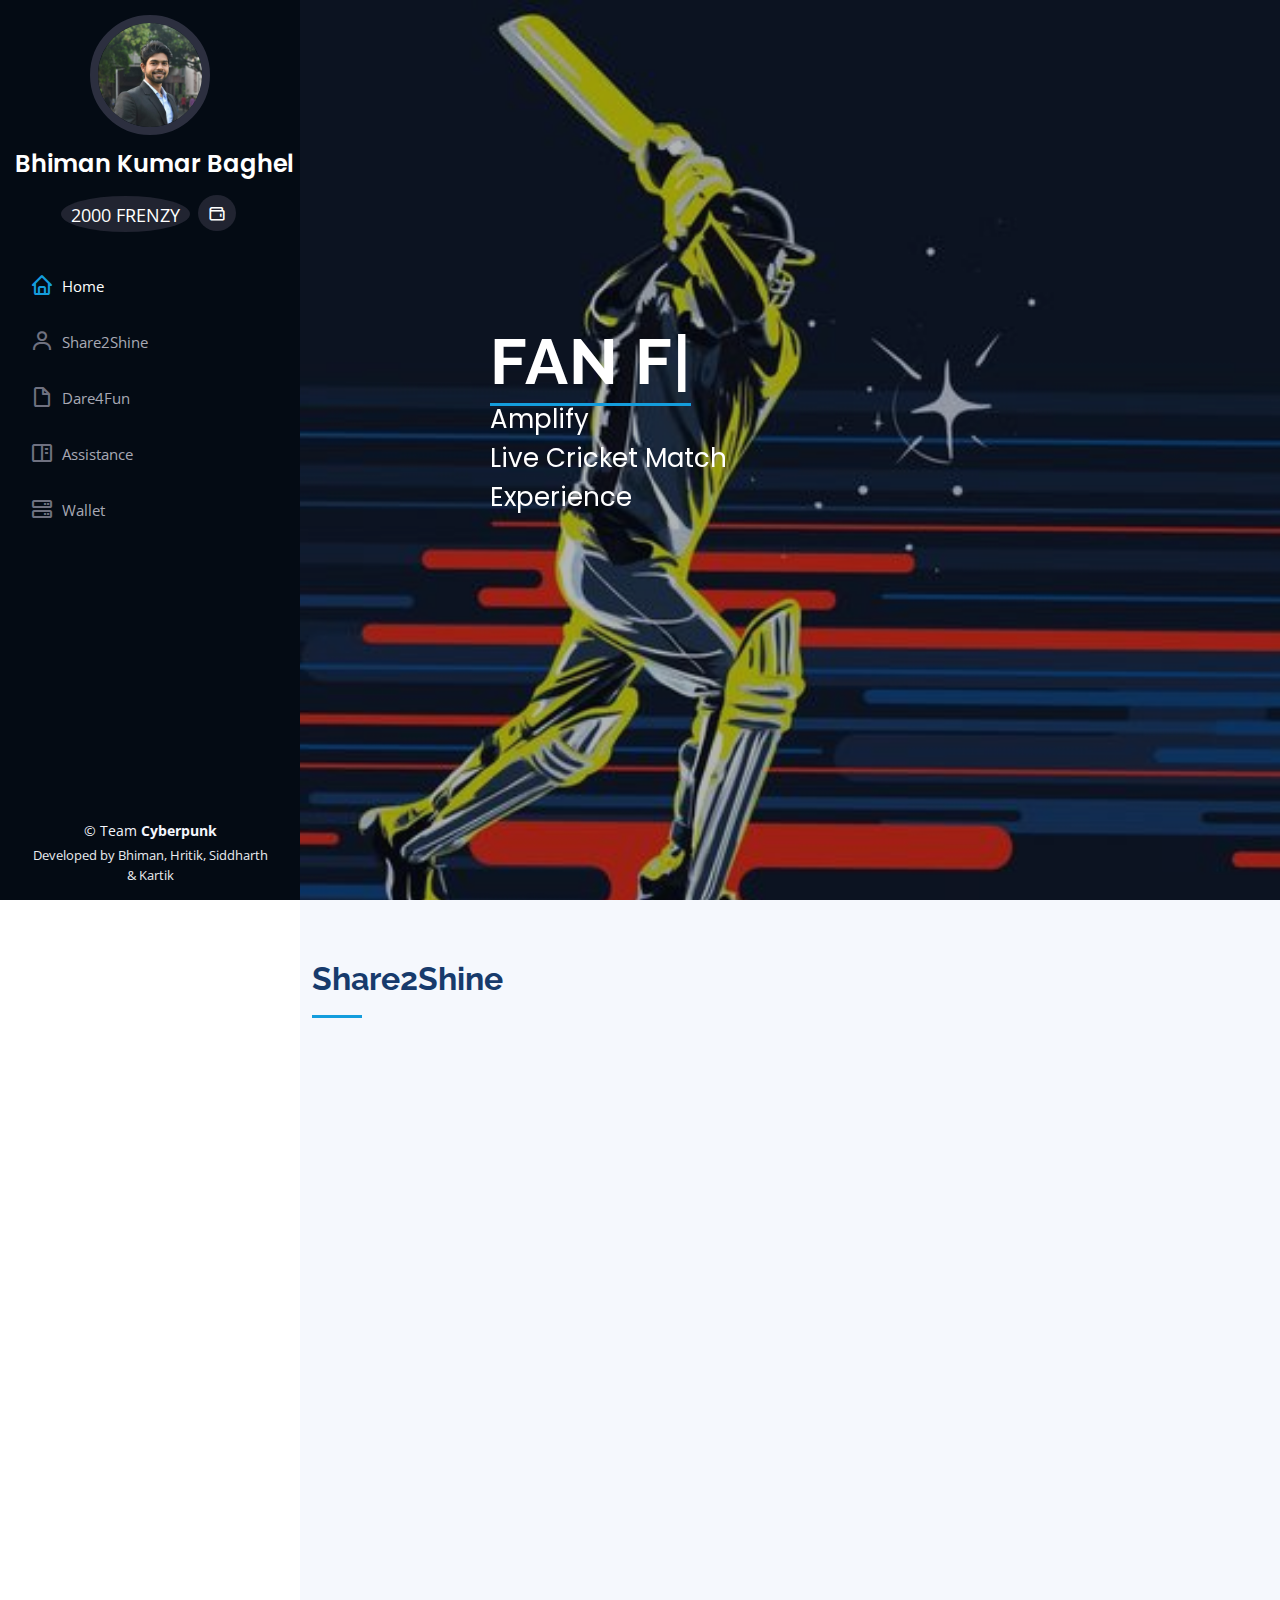
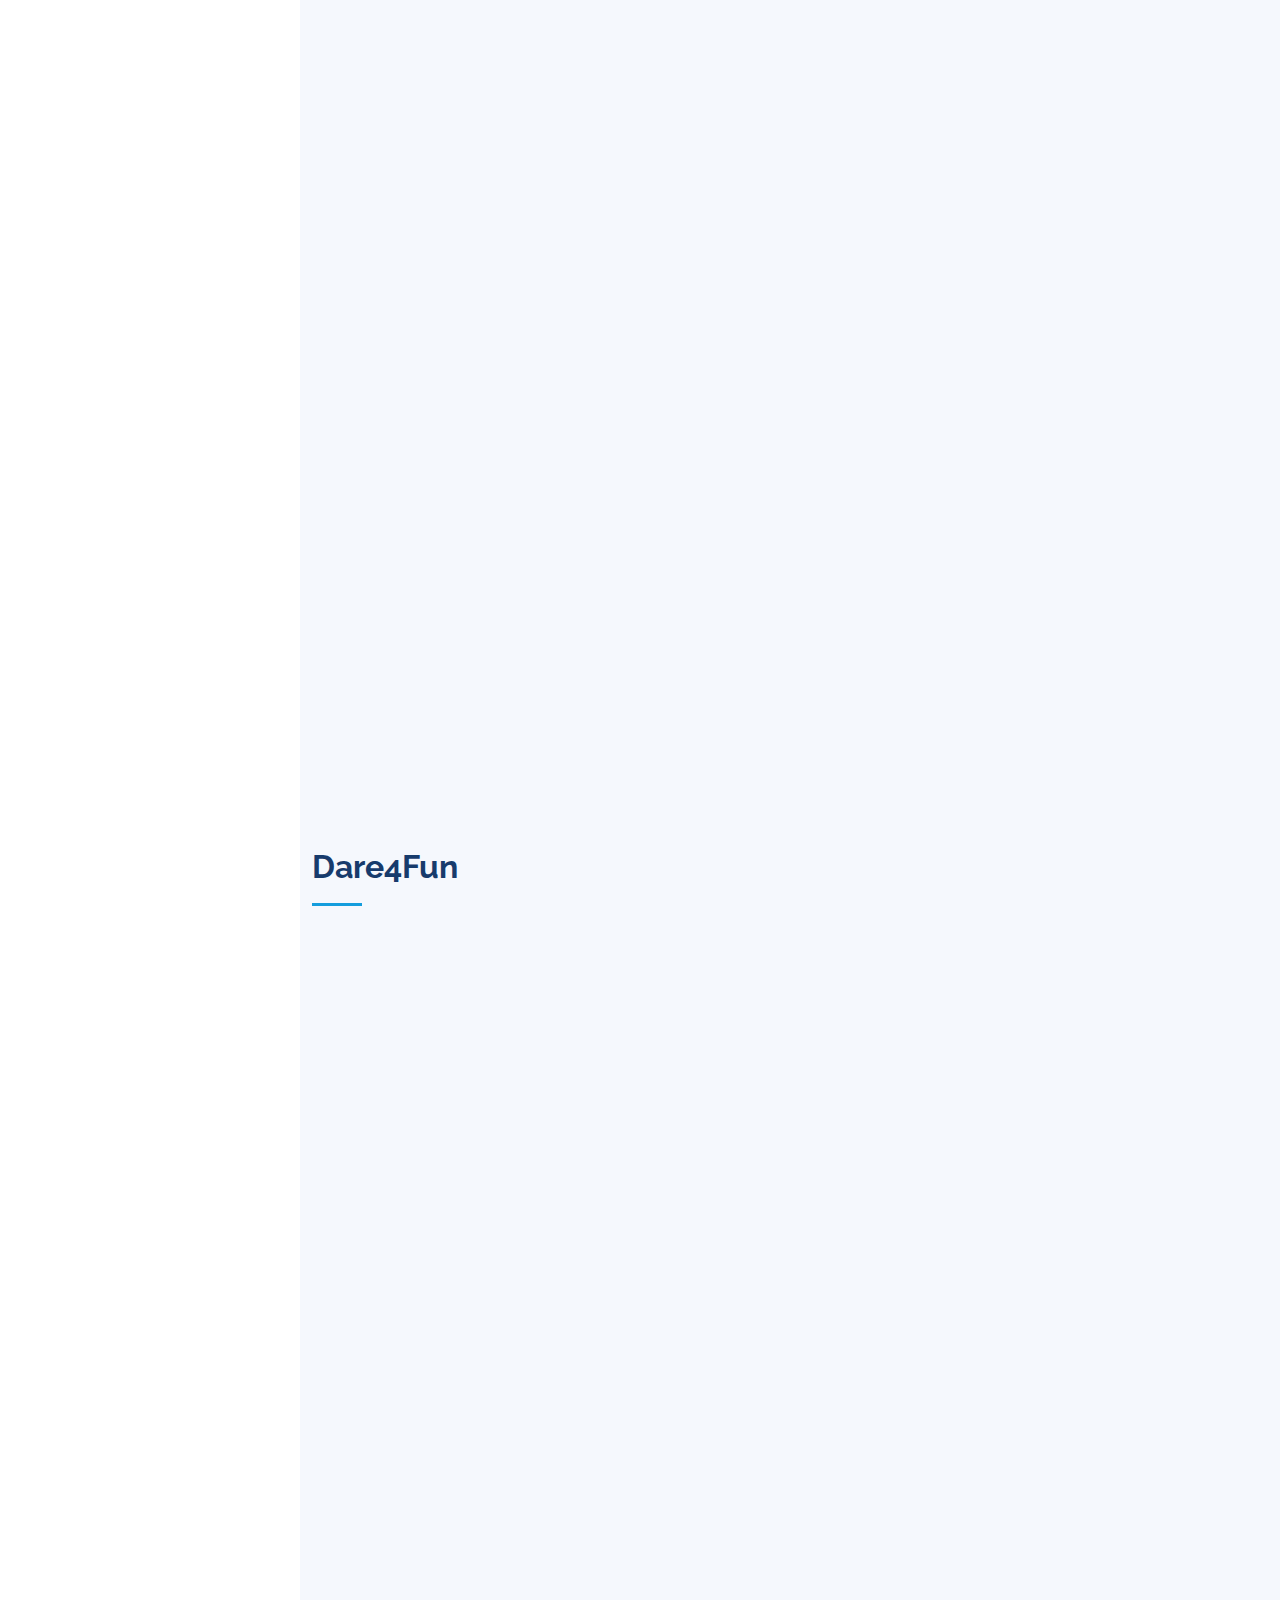
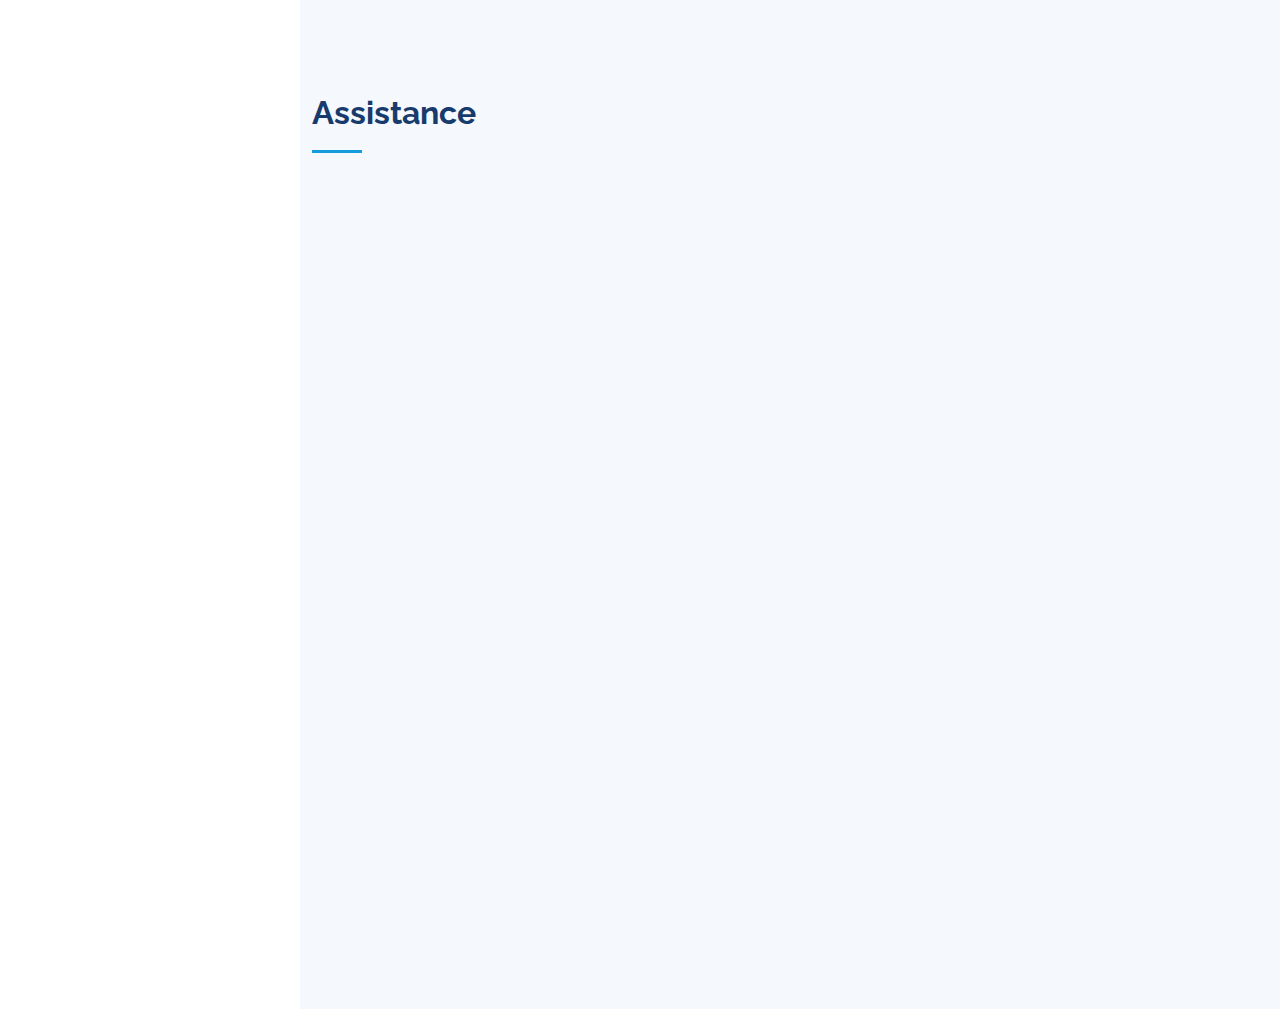
==== commit 7d149c87: "update" ====
--- a/website/index.html
+++ b/website/index.html
@@ -1,754 +1,186 @@
 <!DOCTYPE html>
 <html lang="en">
-  <head>
-    <meta charset="utf-8" />
-    <meta content="width=device-width, initial-scale=1.0" name="viewport" />
-
-    <title>FAN FRENZY</title>
-    <meta content="" name="description" />
-    <meta content="" name="keywords" />
-
-    <!-- Favicons -->
-    <link href="assets/img/favicon.png" rel="icon" />
-    <link href="assets/img/apple-touch-icon.png" rel="apple-touch-icon" />
-    <link
-      rel="stylesheet"
-      href="https://cdnjs.cloudflare.com/ajax/libs/font-awesome/4.7.0/css/font-awesome.min.css"
-    />
-
-    <!-- Google Fonts -->
-    <link
-      href="https://fonts.googleapis.com/css?family=Open+Sans:300,300i,400,400i,600,600i,700,700i|Raleway:300,300i,400,400i,500,500i,600,600i,700,700i|Poppins:300,300i,400,400i,500,500i,600,600i,700,700i"
-      rel="stylesheet"
-    />
-
-    <!-- Vendor CSS Files -->
-    <link href="assets/vendor/aos/aos.css" rel="stylesheet" />
-    <link
-      href="assets/vendor/bootstrap/css/bootstrap.min.css"
-      rel="stylesheet"
-    />
-    <link
-      href="assets/vendor/bootstrap-icons/bootstrap-icons.css"
-      rel="stylesheet"
-    />
-    <link href="assets/vendor/boxicons/css/boxicons.min.css" rel="stylesheet" />
-    <link
-      href="assets/vendor/glightbox/css/glightbox.min.css"
-      rel="stylesheet"
-    />
-    <link href="assets/vendor/swiper/swiper-bundle.min.css" rel="stylesheet" />
-
-    <!-- Template Main CSS File -->
-    <link href="assets/css/style.css" rel="stylesheet" />
-
-    <!-- =======================================================
+
+<head>
+  <meta charset="utf-8">
+  <meta content="width=device-width, initial-scale=1.0" name="viewport">
+
+  <title>FAN FRENZY</title>
+  <meta content="" name="description">
+  <meta content="" name="keywords">
+
+  <!-- Favicons -->
+  <link href="assets/img/favicon.png" rel="icon">
+  <link href="assets/img/apple-touch-icon.png" rel="apple-touch-icon">
+
+  <!-- Google Fonts -->
+  <link href="https://fonts.googleapis.com/css?family=Open+Sans:300,300i,400,400i,600,600i,700,700i|Raleway:300,300i,400,400i,500,500i,600,600i,700,700i|Poppins:300,300i,400,400i,500,500i,600,600i,700,700i" rel="stylesheet">
+
+  <!-- Vendor CSS Files -->
+  <link href="assets/vendor/aos/aos.css" rel="stylesheet">
+  <link href="assets/vendor/bootstrap/css/bootstrap.min.css" rel="stylesheet">
+  <link href="assets/vendor/bootstrap-icons/bootstrap-icons.css" rel="stylesheet">
+  <link href="assets/vendor/boxicons/css/boxicons.min.css" rel="stylesheet">
+  <link href="assets/vendor/glightbox/css/glightbox.min.css" rel="stylesheet">
+  <link href="assets/vendor/swiper/swiper-bundle.min.css" rel="stylesheet">
+
+  <!-- Template Main CSS File -->
+  <link href="assets/css/style.css" rel="stylesheet">
+
+  <!-- =======================================================
   * Template Name: iPortfolio - v3.8.1
   * Template URL: https://bootstrapmade.com/iportfolio-bootstrap-portfolio-websites-template/
   * Author: BootstrapMade.com
   * License: https://bootstrapmade.com/license/
   ======================================================== -->
-  </head>
-
-  <body>
-    <!-- ======= Mobile nav toggle button ======= -->
-    <i class="bi bi-list mobile-nav-toggle d-xl-none"></i>
-
-    <!-- ======= Header ======= -->
-    <header id="header">
-      <div class="d-flex flex-column">
-        <div class="profile">
-          <img
-            src="assets/img/profile-img.jpg"
-            alt=""
-            class="img-fluid rounded-circle"
-          />
-          <h1 class="text-light" style="white-space: nowrap">
-            <a href="index.html">Bhiman Kumar Baghel</a>
-          </h1>
-          <div class="social-links mt-3 text-center">
-            <!-- <a href="https://scholar.google.com/citations?user=ee6IULAAAAAJ&hl=en" class="graduation" target="_blank"><i class="bx bxs-graduation" ></i></a> -->
-            <a href="#">2000 FRENZY</a>
-            <!---<a href="#" class="instagram"><i class="bx bxl-instagram"></i></a>--->
-            <!-- <a href="https://www.linkedin.com/in/bhiman-baghel-825987b0/" class="linkedin">$</a> -->
-            <a href="https://twitter.com/bhinubkb" class="twitter"
-              ><i class="bx bx-wallet"></i
-            ></a>
-          </div>
-        </div>
-
-        <nav id="navbar" class="nav-menu navbar">
-          <ul>
-            <li>
-              <a href="#hero" class="nav-link scrollto active"
-                ><i class="bx bx-home"></i> <span>Home</span></a
-              >
-            </li>
-            <li>
-              <a href="#portfolio" class="nav-link scrollto"
-                ><i class="bx bx-user"></i> <span>Share2Shine</span></a
-              >
-            </li>
-            <li>
-              <a href="#dare" class="nav-link scrollto"
-                ><i class="bx bx-file-blank"></i> <span>Dare4Fun</span></a
-              >
-            </li>
-            <li>
-              <a href="#assist" class="nav-link scrollto"
-                ><i class="bx bx-book-content"></i> <span>Assistance</span></a
-              >
-            </li>
-            <li>
-              <a href="#services" class="nav-link scrollto"
-                ><i class="bx bx-server"></i> <span>Wallet</span></a
-              >
-            </li>
-            <!-- <li><a href="#contact" class="nav-link scrollto"><i class="bx bx-envelope"></i> <span>Contact</span></a></li> -->
-          </ul>
-        </nav>
-        <!-- .nav-menu -->
-      </div>
-    </header>
-    <!-- End Header -->
-
-    <!-- ======= Hero Section ======= -->
-    <section
-      id="hero"
-      class="d-flex flex-column justify-content-center align-items-center"
-    >
-      <div class="hero-container" data-aos="fade-in">
-        <h1><span class="typed" data-typed-items="FAN FRENZY"></span></h1>
-        <p>
-          Amplify <br />
-          Live Cricket Match <br />
-          Experience
-        </p>
-      </div>
-    </section>
-    <!-- End Hero -->
-
-    <main id="main">
-      <!-- ======= About Section ======= -->
-      <!---<section id="about" class="about">
+</head>
+
+<body>
+
+  <!-- ======= Mobile nav toggle button ======= -->
+  <i class="bi bi-list mobile-nav-toggle d-xl-none"></i>
+
+  <!-- ======= Header ======= -->
+  <header id="header">
+    <div class="d-flex flex-column">
+
+      <div class="profile">
+        <img src="assets/img/profile-img.jpg" alt="" class="img-fluid rounded-circle">
+        <h1 class="text-light" style="white-space: nowrap"><a href="index.html">Bhiman Kumar Baghel</a></h1>
+        <div class="social-links mt-3 text-center">
+          <!-- <a href="https://scholar.google.com/citations?user=ee6IULAAAAAJ&hl=en" class="graduation" target="_blank"><i class="bx bxs-graduation" ></i></a> -->
+          <a href="#">2000 FRENZY</a>
+          <!---<a href="#" class="instagram"><i class="bx bxl-instagram"></i></a>--->          
+          <!-- <a href="https://www.linkedin.com/in/bhiman-baghel-825987b0/" class="linkedin">$</a> -->
+          <a href="https://twitter.com/bhinubkb" class="twitter"><i class="bx bx-wallet"></i></a>
+        </div>
+      </div>
+
+      <nav id="navbar" class="nav-menu navbar">
+        <ul>
+          <li><a href="#hero" class="nav-link scrollto active"><i class="bx bx-home"></i> <span>Home</span></a></li>
+          <li><a href="#portfolio" class="nav-link scrollto"><i class="bx bx-user"></i> <span>Share2Shine</span></a></li>
+          <li><a href="#dare" class="nav-link scrollto"><i class="bx bx-file-blank"></i> <span>Dare4Fun</span></a></li>
+          <li><a href="#assist" class="nav-link scrollto"><i class="bx bx-book-content"></i> <span>Assistance</span></a></li>
+          <li><a href="#services" class="nav-link scrollto"><i class="bx bx-server"></i> <span>Wallet</span></a></li>
+          <!-- <li><a href="#contact" class="nav-link scrollto"><i class="bx bx-envelope"></i> <span>Contact</span></a></li> -->
+        </ul>
+      </nav><!-- .nav-menu -->
+    </div>
+  </header><!-- End Header -->
+
+  <!-- ======= Hero Section ======= -->
+  <section id="hero" class="d-flex flex-column justify-content-center align-items-center">
+    <div class="hero-container" data-aos="fade-in">
+      <h1><span class="typed" data-typed-items="FAN FRENZY"></span></h1>
+      <p>Amplify <br> Live Cricket Match <br> Experience</p>
+    </div>
+  </section><!-- End Hero -->
+
+  <main id="main"> 
+    <!-- ======= Portfolio Section ======= -->
+    <section id="portfolio" class="portfolio section-bg">
       <div class="container">
 
         <div class="section-title">
-          <h2>About</h2>
-          <p>Currently working as Senior Engineer - Speech Recognition and Natural Language Processing at Samsung Research Institute, Bangalore, India.</p>
-        </div>
-
-        <div class="row">
-          <div class="col-lg-4" data-aos="fade-right">
-            <img src="assets/img/profile-img.jpg" class="img-fluid" alt="">
-          </div>
-          <div class="col-lg-8 pt-4 pt-lg-0 content" data-aos="fade-left">
-            <h3>Senior Engineer - Speech Recognition &amp; Natural Language Processing</h3>
-            <p class="fst-italic">
-              Research Work (Industry R&D) on Conversational AI, Natural Language Processing (NLP), Natural Language Understanding (NLU), Deep Learning and Machine Learning.
-            </p>
-            <div class="row">
-              <div class="col-lg-6">
-                <ul>
-                  <li><i class="bi bi-chevron-right"></i> <strong>Publications:</strong> <span>2</span></li>
-                  <li><i class="bi bi-chevron-right"></i> <strong>Website:</strong> <span>bhimanbaghel.github.io</span></li>
-                  <li><i class="bi bi-chevron-right"></i> <strong>Phone:</strong> <span>+91 9569271346</span></li>
-                  <li><i class="bi bi-chevron-right"></i> <strong>City:</strong> <span>Bangalore, India</span></li>
-                </ul>
-              </div>
-              <div class="col-lg-6">
-                <ul>
-                  <li><i class="bi bi-chevron-right"></i> <strong>Patent:</strong> <span>2</span></li>
-                  <li><i class="bi bi-chevron-right"></i> <strong>Degree:</strong> <span>M.Tech CSE</span></li>
-                  <li><i class="bi bi-chevron-right"></i> <strong>Email:</strong> <span>bbaghel123@gmail.com</span></li>
-                  <li><i class="bi bi-chevron-right"></i> <strong>Company:</strong> <span>Samsung Research Institute</span></li>
-                </ul>
-              </div>
-            </div>
-            <p>
-              <ul>
-                <li>
-                  <strong class="strong_heading">Conversational AI:</strong> <span>Worked on complex scenarios of Intent Classification, Slot-Tagging, Out-Of-Domain Detection, Domain classification, Dialogue Selection, and so on.</span>
-                </li>                
-                <li>
-                  <strong class="strong_heading">NLP/NLU General:</strong> <span>Automatic Question Answering from chat, Custom Named Entity Recognition.</span>
-                </li>
-                <li>
-                  <strong class="strong_heading">Knowledge Representation:</strong> <span>Graph Construction, Dynamic Ontology, Dynamic Contextual Search System.</span>
-                </li>
-                <li>
-                  <strong class="strong_heading">Dataset Development:</strong> <span>Conceptualized and created new datasets, Supervised and collaborated in dataset creation, Analyzed shortcomings in existing datasets and synthesized their improvement policies.</span>
-                </li>
-              </ul>
-            </p>
-          </div>
-        </div>
-
-      </div>
-    </section>--->
-      <!-- End About Section -->
-
-      <!-- ======= Facts Section ======= -->
-      <!-- <section id="facts" class="facts">
-      <div class="container">
-
-        <div class="section-title">
-          <h2>Facts</h2>
-          <p>Magnam dolores commodi suscipit. Necessitatibus eius consequatur ex aliquid fuga eum quidem. Sit sint consectetur velit. Quisquam quos quisquam cupiditate. Et nemo qui impedit suscipit alias ea. Quia fugiat sit in iste officiis commodi quidem hic quas.</p>
-        </div>
-
-        <div class="row no-gutters">
-
-          <div class="col-lg-3 col-md-6 d-md-flex align-items-md-stretch" data-aos="fade-up">
-            <div class="count-box">
-              <i class="bi bi-emoji-smile"></i>
-              <span data-purecounter-start="0" data-purecounter-end="232" data-purecounter-duration="1" class="purecounter"></span>
-              <p><strong>Happy Clients</strong> consequuntur quae</p>
-            </div>
-          </div>
-
-          <div class="col-lg-3 col-md-6 d-md-flex align-items-md-stretch" data-aos="fade-up" data-aos-delay="100">
-            <div class="count-box">
-              <i class="bi bi-journal-richtext"></i>
-              <span data-purecounter-start="0" data-purecounter-end="521" data-purecounter-duration="1" class="purecounter"></span>
-              <p><strong>Projects</strong> adipisci atque cum quia aut</p>
-            </div>
-          </div>
-
-          <div class="col-lg-3 col-md-6 d-md-flex align-items-md-stretch" data-aos="fade-up" data-aos-delay="200">
-            <div class="count-box">
-              <i class="bi bi-headset"></i>
-              <span data-purecounter-start="0" data-purecounter-end="1453" data-purecounter-duration="1" class="purecounter"></span>
-              <p><strong>Hours Of Support</strong> aut commodi quaerat</p>
-            </div>
-          </div>
-
-          <div class="col-lg-3 col-md-6 d-md-flex align-items-md-stretch" data-aos="fade-up" data-aos-delay="300">
-            <div class="count-box">
-              <i class="bi bi-people"></i>
-              <span data-purecounter-start="0" data-purecounter-end="32" data-purecounter-duration="1" class="purecounter"></span>
-              <p><strong>Hard Workers</strong> rerum asperiores dolor</p>
-            </div>
-          </div>
-
-        </div>
-
-      </div>
-    </section> -->
-      <!-- End Facts Section -->
-
-      <!-- ======= Resume Section ======= -->
-      <!-- <section id="resume" class="resume">
-        <div class="container">
-          <div class="section-title">
-            <h2>
-              Resume &nbsp;<a
-                href="assets/docs/BhimanKumarBaghel_CV.pdf"
-                class="nav-link scrollto active"
-                ><i class="bx bx-cloud-download"></i
-              ></a>
-            </h2>
-          </div>
-
-          <div class="row">
-            <div class="col-lg-6" data-aos="fade-up">
-              <h3 class="resume-title">Sumary</h3>
-              <div class="resume-item pb-0">
-                <h4>Bhiman Kumar Baghel</h4>
-                <p>
-                  <em
-                    >I am highly motivated toward Natural Language Processing
-                    (NLP) Research. This motivation led to two publications in
-                    IEEE Access Journal in the domain of Natural Language
-                    Understanding (NLU) of Conversation AI. I want to continue
-                    my research journey in the direction of NLP Research by
-                    producing high impact contributions in NLP domain.</em
-                  >
-                </p>
-              </div>
-
-              <h3 class="resume-title">Education</h3>
-              <div class="resume-item">
-                <h4>
-                  Master of Technology (M.Tech) Computer Science &amp;
-                  Engineering
-                </h4>
-                <h5>2017 - 2019</h5>
-                <p>
-                  <em
-                    >Indian Institute of Technology (IIT), Kharagpur, India</em
-                  >
-                </p>
-                <p>
-                  Qui deserunt veniam. Et sed aliquam labore tempore sed
-                  quisquam iusto autem sit. Ea vero voluptatum qui ut
-                  dignissimos deleniti nerada porti sand markend
-                </p>
-              </div>
-              <div class="resume-item">
-                <h4>Bachelor of Fine Arts &amp; Graphic Design</h4>
-                <h5>2010 - 2014</h5>
-                <p><em>Rochester Institute of Technology, Rochester, NY</em></p>
-                <p>
-                  Quia nobis sequi est occaecati aut. Repudiandae et iusto quae
-                  reiciendis et quis Eius vel ratione eius unde vitae rerum
-                  voluptates asperiores voluptatem Earum molestiae consequatur
-                  neque etlon sader mart dila
-                </p>
-              </div>
-            </div>
-            <div class="col-lg-6" data-aos="fade-up" data-aos-delay="100">
-              <h3 class="resume-title">Professional Experience</h3>
-              <div class="resume-item">
-                <h4>Senior graphic design specialist</h4>
-                <h5>2019 - Present</h5>
-                <p><em>Experion, New York, NY </em></p>
-                <ul>
-                  <li>
-                    Lead in the design, development, and implementation of the
-                    graphic, layout, and production communication materials
-                  </li>
-                  <li>
-                    Delegate tasks to the 7 members of the design team and
-                    provide counsel on all aspects of the project.
-                  </li>
-                  <li>
-                    Supervise the assessment of all graphic materials in order
-                    to ensure quality and accuracy of the design
-                  </li>
-                  <li>
-                    Oversee the efficient use of production project budgets
-                    ranging from $2,000 - $25,000
-                  </li>
-                </ul>
-              </div>
-              <div class="resume-item">
-                <h4>Graphic design specialist</h4>
-                <h5>2017 - 2018</h5>
-                <p><em>Stepping Stone Advertising, New York, NY</em></p>
-                <ul>
-                  <li>
-                    Developed numerous marketing programs (logos,
-                    brochures,infographics, presentations, and advertisements).
-                  </li>
-                  <li>
-                    Managed up to 5 projects or tasks at a given time while
-                    under pressure
-                  </li>
-                  <li>
-                    Recommended and consulted with clients on the most
-                    appropriate graphic design
-                  </li>
-                  <li>
-                    Created 4+ design presentations and proposals a month for
-                    clients and account managers
-                  </li>
-                </ul>
-              </div>
-            </div>
-          </div>
-        </div>
-      </section>
-
-      <section id="skills" class="skills section-bg">
-        <div class="container">
-          <div class="section-title">
-            <h2>Skills</h2>
-            <p>
-              Magnam dolores commodi suscipit. Necessitatibus eius consequatur
-              ex aliquid fuga eum quidem. Sit sint consectetur velit. Quisquam
-              quos quisquam cupiditate. Et nemo qui impedit suscipit alias ea.
-              Quia fugiat sit in iste officiis commodi quidem hic quas.
-            </p>
-          </div>
-
-          <div class="row skills-content">
-            <div class="col-lg-6" data-aos="fade-up">
-              <div class="progress">
-                <span class="skill">HTML <i class="val">100%</i></span>
-                <div class="progress-bar-wrap">
-                  <div
-                    class="progress-bar"
-                    role="progressbar"
-                    aria-valuenow="100"
-                    aria-valuemin="0"
-                    aria-valuemax="100"
-                  ></div>
-                </div>
-              </div>
-
-              <div class="progress">
-                <span class="skill">CSS <i class="val">90%</i></span>
-                <div class="progress-bar-wrap">
-                  <div
-                    class="progress-bar"
-                    role="progressbar"
-                    aria-valuenow="90"
-                    aria-valuemin="0"
-                    aria-valuemax="100"
-                  ></div>
-                </div>
-              </div>
-
-              <div class="progress">
-                <span class="skill">JavaScript <i class="val">75%</i></span>
-                <div class="progress-bar-wrap">
-                  <div
-                    class="progress-bar"
-                    role="progressbar"
-                    aria-valuenow="75"
-                    aria-valuemin="0"
-                    aria-valuemax="100"
-                  ></div>
-                </div>
-              </div>
-            </div>
-
-            <div class="col-lg-6" data-aos="fade-up" data-aos-delay="100">
-              <div class="progress">
-                <span class="skill">PHP <i class="val">80%</i></span>
-                <div class="progress-bar-wrap">
-                  <div
-                    class="progress-bar"
-                    role="progressbar"
-                    aria-valuenow="80"
-                    aria-valuemin="0"
-                    aria-valuemax="100"
-                  ></div>
-                </div>
-              </div>
-
-              <div class="progress">
-                <span class="skill">WordPress/CMS <i class="val">90%</i></span>
-                <div class="progress-bar-wrap">
-                  <div
-                    class="progress-bar"
-                    role="progressbar"
-                    aria-valuenow="90"
-                    aria-valuemin="0"
-                    aria-valuemax="100"
-                  ></div>
-                </div>
-              </div>
-
-              <div class="progress">
-                <span class="skill">Photoshop <i class="val">55%</i></span>
-                <div class="progress-bar-wrap">
-                  <div
-                    class="progress-bar"
-                    role="progressbar"
-                    aria-valuenow="55"
-                    aria-valuemin="0"
-                    aria-valuemax="100"
-                  ></div>
-                </div>
-              </div>
-            </div>
-          </div>
-        </div>
-      </section> -->
-      <!-- End Skills Section -->
-      <!-- ======= Portfolio Section ======= -->
-
-      <section id="portfolio" class="portfolio section-bg">
-        <div class="container">
-          <div class="section-title">
-            <h2>Share2Shine</h2>
-            <p>
-              Pick an image from your gallery and share your content to get a
-              chance to shine on the Big Screen!
-            </p>
-            <br /><br />
-            <p style="float: right">
-              <i class="fa fa-clock-o"> </i>
-              10 mins remaining to share content
-            </p>
-          </div>
-
-          <div
-            class="row portfolio-container mainclass"
-            data-aos="fade-up"
-            data-aos-delay="100"
-          >
-            <div class="col-lg-4 col-md-6 col-12 portfolio-item">
-              <div class="portfolio-wrap">
-                <img
-                  src="http://im.rediff.com/cricket/2014/apr/22fans1.jpg"
-                  class="img-fluid"
-                  alt=""
-                />
-                <div class="portfolio-links">
-                  <a
-                    href="http://im.rediff.com/cricket/2014/apr/22fans1.jpg"
-                    data-gallery="portfolioGallery"
-                    class="portfolio-lightbox"
-                    title="App 1"
-                    ><i
-                      class="bx bx-plus"
-                      onclick="() => { console.log('hello world')}"
-                    ></i
-                  ></a>
-                  <a href="portfolio-details.html" title="More Details"
-                    ><i class="bx bx-link"></i
-                  ></a>
-                </div>
-              </div>
-            </div>
-          </div>
-
-          <div
-            id="gallery"
-            class="row portfolio-container"
-            data-aos="fade-up"
-            data-aos-delay="100"
-          >
-            <div class="col-lg-2 col-md-6 col-2 portfolio-item">
-              <div class="portfolio-wrap">
-                <img
-                  id="img-1"
-                  src="http://im.rediff.com/cricket/2014/apr/22fans1.jpg"
-                  class="img-fluid"
-                  alt=""
-                />
-              </div>
-            </div>
-            <div class="col-lg-2 col-md-6 col-2 portfolio-item">
-              <div class="portfolio-wrap">
-                <img
-                  id="img-2"
-                  src="https://media.istockphoto.com/id/1323181984/photo/young-men-biggest-fan-of-a-cricket-game-stock-photo.jpg?s=612x612&w=0&k=20&c=CQHcNGbOT9OZMyKOmyJHSgso6D4Q5tFClqYSnj2E608="
-                  class="img-fluid"
-                  alt=""
-                />
-              </div>
-            </div>
-            <div class="col-lg-2 col-md-6 col-2 portfolio-item">
-              <div class="portfolio-wrap">
-                <img
-                  id="img-3"
-                  src="https://www.shutterstock.com/image-photo/close-young-man-shouting-cheering-260nw-1952690521.jpg"
-                  class="img-fluid"
-                  alt=""
-                />
-              </div>
-            </div>
-            <div class="col-lg-2 col-md-6 col-2 portfolio-item">
-              <div class="portfolio-wrap">
-                <img
-                  id="img-4"
-                  src="https://s3.ap-southeast-1.amazonaws.com/cdn.deccanchronicle.com/sites/default/files/KohliGirl01_PTI.jpg"
-                  class="img-fluid"
-                  alt=""
-                />
-              </div>
-            </div>
-            <div class="col-lg-2 col-md-6 col-2 portfolio-item">
-              <div class="portfolio-wrap">
-                <img
-                  id="img-5"
-                  src="https://images.hindustantimes.com/rf/image_size_630x354/HT/p2/2019/09/20/Pictures/cricket-stadium-september-wednesday-hindustan-enters-between_0a531234-db18-11e9-89b8-e15e15df329c.jpg"
-                  class="img-fluid"
-                  alt=""
-                />
-              </div>
-            </div>
-            <div class="col-lg-2 col-md-6 col-2 portfolio-item">
-              <div class="portfolio-wrap">
-                <img
-                  id="img-6"
-                  src="https://images.news18.com/ibnlive/uploads/2022/03/untitled-design-2022-03-06t171700.800-16465676383x2.jpg?impolicy=website&width=510&height=356"
-                  class="img-fluid"
-                  alt=""
-                />
-              </div>
-            </div>
-
-            <!-- <div class="col-lg-4 col-md-6 col-3 portfolio-item">
-              <div class="portfolio-wrap">
-                <img
-                  src="assets/img/portfolio/portfolio-2.jpg"
-                  class="img-fluid"
-                  alt=""
-                />
-                <div class="portfolio-links">
-                  <a
-                    href="assets/img/portfolio/portfolio-2.jpg"
-                    data-gallery="portfolioGallery"
-                    class="portfolio-lightbox"
-                    title="Web 3"
-                    ><i class="bx bx-plus"></i
-                  ></a>
-                  <a href="portfolio-details.html" title="More Details"
-                    ><i class="bx bx-link"></i
-                  ></a>
-                </div>
-              </div>
-            </div>
-
-            <div class="col-lg-4 col-md-6 col-3 portfolio-item">
-              <div class="portfolio-wrap">
-                <img
-                  src="assets/img/portfolio/portfolio-3.jpg"
-                  class="img-fluid"
-                  alt=""
-                />
-                <div class="portfolio-links">
-                  <a
-                    href="assets/img/portfolio/portfolio-3.jpg"
-                    data-gallery="portfolioGallery"
-                    class="portfolio-lightbox"
-                    title="App 2"
-                    ><i class="bx bx-plus"></i
-                  ></a>
-                  <a href="portfolio-details.html" title="More Details"
-                    ><i class="bx bx-link"></i
-                  ></a>
-                </div>
-              </div>
-            </div>
-
-            <div class="col-lg-4 col-md-6 col-3 portfolio-item filter-card">
-              <div class="portfolio-wrap">
-                <img
-                  src="assets/img/portfolio/portfolio-4.jpg"
-                  class="img-fluid"
-                  alt=""
-                />
-                <div class="portfolio-links">
-                  <a
-                    href="assets/img/portfolio/portfolio-4.jpg"
-                    data-gallery="portfolioGallery"
-                    class="portfolio-lightbox"
-                    title="Card 2"
-                    ><i class="bx bx-plus"></i
-                  ></a>
-                  <a href="portfolio-details.html" title="More Details"
-                    ><i class="bx bx-link"></i
-                  ></a>
-                </div>
-              </div>
-            </div> -->
-          </div>
-
-          <div class="row" data-aos="fade-up">
-            <div class="col-lg-12 d-flex justify-content-center">
-              <ul id="portfolio-flters">
-                <li data-filter="*" class="filter-active">Previous Shiners</li>
-                <!-- <li data-filter=".filter-app">App</li>
+          <h2>Share2Shine</h2>
+          <!-- <p>Magnam dolores commodi suscipit. Necessitatibus eius consequatur ex aliquid fuga eum quidem. Sit sint consectetur velit. Quisquam quos quisquam cupiditate. Et nemo qui impedit suscipit alias ea. Quia fugiat sit in iste officiis commodi quidem hic quas.</p> -->
+        </div>
+
+        <div class="row portfolio-container" data-aos="fade-up" data-aos-delay="100">
+
+          <div class="col-lg-4 col-md-6 col-12 portfolio-item ">
+            <div class="portfolio-wrap">
+              <img src="assets/img/portfolio/win.gif" class="img-fluid" alt="">
+              <div class="portfolio-links">
+                <a href="assets/img/portfolio/win.gif" data-gallery="portfolioGallery" class="portfolio-lightbox" title="App 1"><i class="bx bx-plus"></i></a>
+                <a href="portfolio-details.html" title="More Details"><i class="bx bx-link"></i></a>
+              </div>
+            </div>
+          </div>
+        </div>
+        
+        <div id="gallery" class="row portfolio-container" data-aos="fade-up" data-aos-delay="100">
+          <div class="col-lg-4 col-md-6 col-3 portfolio-item">
+            <div class="portfolio-wrap">
+              <img src="assets/img/portfolio/fan1.gif" class="img-fluid" alt="">
+              <div class="portfolio-links">
+                <a href="assets/img/portfolio/fan1.gif" data-gallery="portfolioGallery" class="portfolio-lightbox" title="App 1"><i class="bx bx-plus"></i></a>
+                <a href="portfolio-details.html" title="More Details"><i class="bx bx-link"></i></a>
+              </div>
+            </div>
+          </div>
+
+          <div class="col-lg-4 col-md-6 col-3 portfolio-item ">
+            <div class="portfolio-wrap">
+              <img src="assets/img/portfolio/fan2.gif" class="img-fluid" alt="">
+              <div class="portfolio-links">
+                <a href="assets/img/portfolio/fan2.gif" data-gallery="portfolioGallery" class="portfolio-lightbox" title="Web 3"><i class="bx bx-plus"></i></a>
+                <a href="portfolio-details.html" title="More Details"><i class="bx bx-link"></i></a>
+              </div>
+            </div>
+          </div>
+
+          <div class="col-lg-4 col-md-6 col-3 portfolio-item ">
+            <div class="portfolio-wrap">
+              <img src="assets/img/portfolio/fan3.gif" class="img-fluid" alt="">
+              <div class="portfolio-links">
+                <a href="assets/img/portfolio/fan3.gif" data-gallery="portfolioGallery" class="portfolio-lightbox" title="App 2"><i class="bx bx-plus"></i></a>
+                <a href="portfolio-details.html" title="More Details"><i class="bx bx-link"></i></a>
+              </div>
+            </div>
+          </div>
+
+          <div class="col-lg-4 col-md-6 col-3 portfolio-item filter-card">
+            <div class="portfolio-wrap">
+              <img src="assets/img/portfolio/gallery-icon.png" class="img-fluid" alt="">
+              <div class="portfolio-links">
+                <a href="assets/img/portfolio/gallery-icon.png" data-gallery="portfolioGallery" class="portfolio-lightbox" title="Card 2"><i class="bx bx-plus"></i></a>
+                <a href="portfolio-details.html" title="More Details"><i class="bx bx-link"></i></a>
+              </div>
+            </div>
+          </div>
+
+        </div>
+
+        <div class="row" data-aos="fade-up" style="margin-top: 50px;">
+          <div class="col-lg-12 d-flex justify-content-center">
+            <ul id="portfolio-flters">
+              <li data-filter="*" class="filter-active">Previous Shiners</li>
+              <!-- <li data-filter=".filter-app">App</li>
               <li data-filter=".filter-card">Card</li>
               <li data-filter=".filter-web">Web</li> -->
-              </ul>
-            </div>
-          </div>
-
-          <div
-            class="row portfolio-container"
-            data-aos="fade-up"
-            data-aos-delay="100"
-          >
-            <div class="col-lg-4 col-md-6 col-3 portfolio-item filter-app">
-              <div class="portfolio-wrap">
-                <img
-                  src="https://www.tbsnews.net/sites/default/files/styles/big_3/public/images/2021/10/26/fireshot_capture_033_-_https_s3-images.sportbible.com_s3_content_f510331961773fc4b33734af4_-_www.sportbible.com_.png"
-                  class="img-fluid"
-                  alt=""
-                />
-                <div class="portfolio-links">
-                  <a
-                    href="https://www.tbsnews.net/sites/default/files/styles/big_3/public/images/2021/10/26/fireshot_capture_033_-_https_s3-images.sportbible.com_s3_content_f510331961773fc4b33734af4_-_www.sportbible.com_.png"
-                    data-gallery="portfolioGallery"
-                    class="portfolio-lightbox"
-                    title="App 1"
-                    ><i class="bx bx-plus"></i
-                  ></a>
-                  <a href="portfolio-details.html" title="More Details"
-                    ><i class="bx bx-link"></i
-                  ></a>
-                </div>
-              </div>
-            </div>
-
-            <div class="col-lg-4 col-md-6 col-3 portfolio-item filter-web">
-              <div class="portfolio-wrap">
-                <img
-                  src="https://media.cnn.com/api/v1/images/stellar/prod/190226102325-india-cricket-fans.jpg?q=x_5,y_71,h_1416,w_2517,c_crop/h_270,w_480"
-                  class="img-fluid"
-                  alt=""
-                />
-                <div class="portfolio-links">
-                  <a
-                    href="https://media.cnn.com/api/v1/images/stellar/prod/190226102325-india-cricket-fans.jpg?q=x_5,y_71,h_1416,w_2517,c_crop/h_270,w_480"
-                    data-gallery="portfolioGallery"
-                    class="portfolio-lightbox"
-                    title="Web 3"
-                    ><i class="bx bx-plus"></i
-                  ></a>
-                  <a href="portfolio-details.html" title="More Details"
-                    ><i class="bx bx-link"></i
-                  ></a>
-                </div>
-              </div>
-            </div>
-
-            <div class="col-lg-4 col-md-6 col-3 portfolio-item filter-app">
-              <div class="portfolio-wrap">
-                <img
-                  src="https://img-s-msn-com.akamaized.net/tenant/amp/entityid/BBCMj3z.img?h=552&w=750&m=6&q=60&u=t&o=f&l=f&x=1397&y=511"
-                  class="img-fluid"
-                  alt=""
-                />
-                <div class="portfolio-links">
-                  <a
-                    href="https://img-s-msn-com.akamaized.net/tenant/amp/entityid/BBCMj3z.img?h=552&w=750&m=6&q=60&u=t&o=f&l=f&x=1397&y=511"
-                    data-gallery="portfolioGallery"
-                    class="portfolio-lightbox"
-                    title="App 2"
-                    ><i class="bx bx-plus"></i
-                  ></a>
-                  <a href="portfolio-details.html" title="More Details"
-                    ><i class="bx bx-link"></i
-                  ></a>
-                </div>
-              </div>
-            </div>
-
-            <!-- <div class="col-lg-4 col-md-6 col-3 portfolio-item filter-card">
-              <div class="portfolio-wrap">
-                <img
-                  src="assets/img/portfolio/portfolio-4.jpg"
-                  class="img-fluid"
-                  alt=""
-                />
-                <div class="portfolio-links">
-                  <a
-                    href="assets/img/portfolio/portfolio-4.jpg"
-                    data-gallery="portfolioGallery"
-                    class="portfolio-lightbox"
-                    title="Card 2"
-                    ><i class="bx bx-plus"></i
-                  ></a>
-                  <a href="portfolio-details.html" title="More Details"
-                    ><i class="bx bx-link"></i
-                  ></a>
-                </div>
-              </div>
-            </div> -->
-
-            <!-- <div class="col-lg-4 col-md-6 col-3 portfolio-item filter-web">
-            <div class="portfolio-wrap">
-              <img src="assets/img/portfolio/portfolio-5.jpg" class="img-fluid" alt="">
-              <div class="portfolio-links">
-                <a href="assets/img/portfolio/portfolio-5.jpg" data-gallery="portfolioGallery" class="portfolio-lightbox" title="Web 2"><i class="bx bx-plus"></i></a>
-                <a href="portfolio-details.html" title="More Details"><i class="bx bx-link"></i></a>
-              </div>
-            </div>
-          </div>
+            </ul>
+          </div>
+        </div>
+
+        <div class="row portfolio-container" data-aos="fade-up" data-aos-delay="100">
 
           <div class="col-lg-4 col-md-6 col-3 portfolio-item filter-app">
             <div class="portfolio-wrap">
-              <img src="assets/img/portfolio/portfolio-6.jpg" class="img-fluid" alt="">
-              <div class="portfolio-links">
-                <a href="assets/img/portfolio/portfolio-6.jpg" data-gallery="portfolioGallery" class="portfolio-lightbox" title="App 3"><i class="bx bx-plus"></i></a>
+              <img src="assets/img/portfolio/out.gif" class="img-fluid" alt="">
+              <div class="portfolio-links">
+                <a href="assets/img/portfolio/out.gif" data-gallery="portfolioGallery" class="portfolio-lightbox" title="App 1"><i class="bx bx-plus"></i></a>
+                <a href="portfolio-details.html" title="More Details"><i class="bx bx-link"></i></a>
+              </div>
+            </div>
+          </div>
+
+          <div class="col-lg-4 col-md-6 col-3 portfolio-item filter-web">
+            <div class="portfolio-wrap">
+              <img src="assets/img/portfolio/celebrate.gif" class="img-fluid" alt="">
+              <div class="portfolio-links">
+                <a href="assets/img/portfolio/celebrate.gif" data-gallery="portfolioGallery" class="portfolio-lightbox" title="Web 3"><i class="bx bx-plus"></i></a>
+                <a href="portfolio-details.html" title="More Details"><i class="bx bx-link"></i></a>
+              </div>
+            </div>
+          </div>
+
+          <div class="col-lg-4 col-md-6 col-3 portfolio-item filter-app">
+            <div class="portfolio-wrap">
+              <img src="assets/img/portfolio/sachin.gif" class="img-fluid" alt="">
+              <div class="portfolio-links">
+                <a href="assets/img/portfolio/sachin.gif" data-gallery="portfolioGallery" class="portfolio-lightbox" title="App 2"><i class="bx bx-plus"></i></a>
                 <a href="portfolio-details.html" title="More Details"><i class="bx bx-link"></i></a>
               </div>
             </div>
@@ -756,589 +188,233 @@
 
           <div class="col-lg-4 col-md-6 col-3 portfolio-item filter-card">
             <div class="portfolio-wrap">
-              <img src="assets/img/portfolio/portfolio-7.jpg" class="img-fluid" alt="">
-              <div class="portfolio-links">
-                <a href="assets/img/portfolio/portfolio-7.jpg" data-gallery="portfolioGallery" class="portfolio-lightbox" title="Card 1"><i class="bx bx-plus"></i></a>
-                <a href="portfolio-details.html" title="More Details"><i class="bx bx-link"></i></a>
-              </div>
-            </div>
-          </div>
-
-          <div class="col-lg-4 col-md-6 col-3 portfolio-item filter-card">
-            <div class="portfolio-wrap">
-              <img src="assets/img/portfolio/portfolio-8.jpg" class="img-fluid" alt="">
-              <div class="portfolio-links">
-                <a href="assets/img/portfolio/portfolio-8.jpg" data-gallery="portfolioGallery" class="portfolio-lightbox" title="Card 3"><i class="bx bx-plus"></i></a>
-                <a href="portfolio-details.html" title="More Details"><i class="bx bx-link"></i></a>
-              </div>
-            </div>
-          </div>
-
-          <div class="col-lg-4 col-md-6 col-3 portfolio-item filter-web">
-            <div class="portfolio-wrap">
-              <img src="assets/img/portfolio/portfolio-9.jpg" class="img-fluid" alt="">
-              <div class="portfolio-links">
-                <a href="assets/img/portfolio/portfolio-9.jpg" data-gallery="portfolioGallery" class="portfolio-lightbox" title="Web 3"><i class="bx bx-plus"></i></a>
-                <a href="portfolio-details.html" title="More Details"><i class="bx bx-link"></i></a>
-              </div>
-            </div>
-          </div> -->
-          </div>
-        </div>
-      </section>
-      <!-- End Portfolio Section -->
-
-      <!-- ======= Dare4Fun Section ======= -->
-      <section id="dare" class="portfolio section-bg">
-        <div class="container">
-          <div class="section-title">
-            <h2>Dare4Fun</h2>
-            <!-- <p>Magnam dolores commodi suscipit. Necessitatibus eius consequatur ex aliquid fuga eum quidem. Sit sint consectetur velit. Quisquam quos quisquam cupiditate. Et nemo qui impedit suscipit alias ea. Quia fugiat sit in iste officiis commodi quidem hic quas.</p> -->
-          </div>
-
-          <div
-            class="row portfolio-container"
-            data-aos="fade-up"
-            data-aos-delay="100"
-          >
-            <div class="col-lg-4 col-md-6 col-6 portfolio-item filter-app">
-              <div class="portfolio-wrap">
-                <img
-                  src="../resources/mexican_wave.jpg"
-                  class="img-fluid"
-                  alt=""
-                />
-                <div class="portfolio-links">
-                  <a
-                    href="../resources/Screenshot 2023-02-15 224623.png"
-                    data-gallery="portfolioGallery"
-                    class="portfolio-lightbox"
-                    title="App 1"
-                    ><i class="bx bx-plus"></i
-                  ></a>
-                </div>
-              </div>
-              <div>
-                <h4>Maxican Wave</h4>
-              </div>
-            </div>
-
-            <div class="col-lg-4 col-md-6 col-6 portfolio-item filter-web">
-              <div class="portfolio-wrap">
-                <img
-                  src="../resources/Screenshot 2023-02-12 075818.png"
-                  class="img-fluid"
-                  alt=""
-                />
-                <div class="portfolio-links">
-                  <a
-                    href="assets/img/portfolio/portfolio-2.jpg"
-                    data-gallery="portfolioGallery"
-                    class="portfolio-lightbox"
-                    title="Web 3"
-                    ><i class="bx bx-plus"></i
-                  ></a>
-                </div>
-              </div>
-              <div>
-                <h4>Look alike</h4>
-              </div>
-            </div>
-
-            <div class="col-lg-4 col-md-6 col-6 portfolio-item filter-app">
-              <div class="portfolio-wrap">
-                <img
-                  src="../resources/tribute_to_legend.jpg"
-                  class="img-fluid"
-                  alt=""
-                />
-                <div class="portfolio-links">
-                  <a
-                    href="assets/img/portfolio/portfolio-3.jpg"
-                    data-gallery="portfolioGallery"
-                    class="portfolio-lightbox"
-                    title="App 2"
-                    ><i class="bx bx-plus"></i
-                  ></a>
-                </div>
-              </div>
-              <div>
-                <h4>Tribute to legend</h4>
-              </div>
-            </div>
-
-            <div class="col-lg-4 col-md-6 col-6 portfolio-item filter-card">
-              <div class="portfolio-wrap">
-                <img
-                  src="../resources/flash_light_challenge.jpg"
-                  class="img-fluid"
-                  alt=""
-                />
-                <div class="portfolio-links">
-                  <a
-                    href="assets/img/portfolio/portfolio-4.jpg"
-                    data-gallery="portfolioGallery"
-                    class="portfolio-lightbox"
-                    title="Card 2"
-                    ><i class="bx bx-plus"></i
-                  ></a>
-                </div>
-              </div>
-              <div>
-                <h4>Flash light</h4>
-              </div>
-            </div>
-
-            <div class="col-lg-4 col-md-6 col-6 portfolio-item filter-app">
-              <div class="portfolio-wrap">
-                <img
-                  src="../resources/cricket_trivia.jpg"
-                  class="img-fluid"
-                  alt=""
-                />
-                <div class="portfolio-links">
-                  <a
-                    href="assets/img/portfolio/portfolio-3.jpg"
-                    data-gallery="portfolioGallery"
-                    class="portfolio-lightbox"
-                    title="App 2"
-                    ><i class="bx bx-plus"></i
-                  ></a>
-                </div>
-              </div>
-              <div>
-                <h4>Cricket trivia</h4>
-              </div>
-            </div>
-          </div>
-        </div>
-      </section>
-      <!-- End Dare4Fun Section -->
-
-      <!-- ======= Assistance Section ======= -->
-      <section id="assist" class="portfolio section-bg">
-        <div class="container">
-          <div class="section-title">
-            <h2>Assistance</h2>
-            <!-- <p>Magnam dolores commodi suscipit. Necessitatibus eius consequatur ex aliquid fuga eum quidem. Sit sint consectetur velit. Quisquam quos quisquam cupiditate. Et nemo qui impedit suscipit alias ea. Quia fugiat sit in iste officiis commodi quidem hic quas.</p> -->
-          </div>
-
-          <div
-            class="row portfolio-container"
-            data-aos="fade-up"
-            data-aos-delay="100"
-          >
-            <div class="col-lg-4 col-md-6 col-6 portfolio-item filter-app">
-              <div class="portfolio-wrap">
-                <img
-                  src="assets/img/find-seat-popup.png"
-                  class="img-fluid"
-                  alt=""
-                />
-                <div class="portfolio-links">
-                  <a
-                    href="assets/img/find-seat-popup.png"
-                    data-gallery="portfolioGallery"
-                    class="portfolio-lightbox"
-                    ><i class="bx bx-plus"></i
-                  ></a>
-                </div>
-              </div>
-              <div class="row" style="text-align: center">
-                <div class="col">
-                  <h4 style="margin-top: 10px">Find Seat</h4>
-                </div>
-              </div>
-            </div>
-
-            <div class="col-lg-4 col-md-6 col-6 portfolio-item filter-web">
-              <div class="portfolio-wrap">
-                <img src="assets/img/washroom.png" class="img-fluid" alt="" />
-                <div class="portfolio-links">
-                  <a
-                    href="assets/img/portfolio/portfolio-2.jpg"
-                    data-gallery="portfolioGallery"
-                    class="portfolio-lightbox"
-                    title="Web 3"
-                    ><i class="bx bx-plus"></i
-                  ></a>
-                </div>
-              </div>
-            </div>
-
-            <div class="col-lg-4 col-md-6 col-6 portfolio-item filter-app">
-              <div class="portfolio-wrap">
-                <img
-                  src="assets/img/find-friend.png"
-                  class="img-fluid"
-                  alt=""
-                />
-                <div class="portfolio-links">
-                  <a
-                    href="assets/img/portfolio/portfolio-3.jpg"
-                    data-gallery="portfolioGallery"
-                    class="portfolio-lightbox"
-                    title="App 2"
-                    ><i class="bx bx-plus"></i
-                  ></a>
-                </div>
-              </div>
-            </div>
-
-            <div class="col-lg-4 col-md-6 col-6 portfolio-item filter-card">
-              <div class="portfolio-wrap">
-                <img src="assets/img/more-info.png" class="img-fluid" alt="" />
-                <div class="portfolio-links">
-                  <a
-                    href="assets/img/portfolio/portfolio-4.jpg"
-                    data-gallery="portfolioGallery"
-                    class="portfolio-lightbox"
-                    title="Card 2"
-                    ><i class="bx bx-plus"></i
-                  ></a>
-                </div>
-              </div>
-            </div>
-          </div>
-        </div>
-      </section>
-      <!-- End Assistance Section -->
-
-      <!-- ======= Services Section ======= -->
-      <!-- <section id="services" class="services">
+              <img src="assets/img/portfolio/fan4.gif" class="img-fluid" alt="">
+              <div class="portfolio-links">
+                <a href="assets/img/portfolio/fan4.gif" data-gallery="portfolioGallery" class="portfolio-lightbox" title="Card 2"><i class="bx bx-plus"></i></a>
+                <a href="portfolio-details.html" title="More Details"><i class="bx bx-link"></i></a>
+              </div>
+            </div>
+          </div>
+
+        </div>
+
+      </div>
+    </section><!-- End Portfolio Section -->
+
+    <!-- ======= Dare4Fun Section ======= -->
+    <section id="dare" class="portfolio section-bg">
       <div class="container">
 
         <div class="section-title">
-          <h2>Services</h2>
-          <p>Magnam dolores commodi suscipit. Necessitatibus eius consequatur ex aliquid fuga eum quidem. Sit sint consectetur velit. Quisquam quos quisquam cupiditate. Et nemo qui impedit suscipit alias ea. Quia fugiat sit in iste officiis commodi quidem hic quas.</p>
-        </div>
-
-        <div class="row">
-          <div class="col-lg-4 col-md-6 icon-box" data-aos="fade-up">
-            <div class="icon"><i class="bi bi-briefcase"></i></div>
-            <h4 class="title"><a href="">Lorem Ipsum</a></h4>
-            <p class="description">Voluptatum deleniti atque corrupti quos dolores et quas molestias excepturi sint occaecati cupiditate non provident</p>
-          </div>
-          <div class="col-lg-4 col-md-6 icon-box" data-aos="fade-up" data-aos-delay="100">
-            <div class="icon"><i class="bi bi-card-checklist"></i></div>
-            <h4 class="title"><a href="">Dolor Sitema</a></h4>
-            <p class="description">Minim veniam, quis nostrud exercitation ullamco laboris nisi ut aliquip ex ea commodo consequat tarad limino ata</p>
-          </div>
-          <div class="col-lg-4 col-md-6 icon-box" data-aos="fade-up" data-aos-delay="200">
-            <div class="icon"><i class="bi bi-bar-chart"></i></div>
-            <h4 class="title"><a href="">Sed ut perspiciatis</a></h4>
-            <p class="description">Duis aute irure dolor in reprehenderit in voluptate velit esse cillum dolore eu fugiat nulla pariatur</p>
-          </div>
-          <div class="col-lg-4 col-md-6 icon-box" data-aos="fade-up" data-aos-delay="300">
-            <div class="icon"><i class="bi bi-binoculars"></i></div>
-            <h4 class="title"><a href="">Magni Dolores</a></h4>
-            <p class="description">Excepteur sint occaecat cupidatat non proident, sunt in culpa qui officia deserunt mollit anim id est laborum</p>
-          </div>
-          <div class="col-lg-4 col-md-6 icon-box" data-aos="fade-up" data-aos-delay="400">
-            <div class="icon"><i class="bi bi-brightness-high"></i></div>
-            <h4 class="title"><a href="">Nemo Enim</a></h4>
-            <p class="description">At vero eos et accusamus et iusto odio dignissimos ducimus qui blanditiis praesentium voluptatum deleniti atque</p>
-          </div>
-          <div class="col-lg-4 col-md-6 icon-box" data-aos="fade-up" data-aos-delay="500">
-            <div class="icon"><i class="bi bi-calendar4-week"></i></div>
-            <h4 class="title"><a href="">Eiusmod Tempor</a></h4>
-            <p class="description">Et harum quidem rerum facilis est et expedita distinctio. Nam libero tempore, cum soluta nobis est eligendi</p>
-          </div>
-        </div>
-
-      </div>
-    </section> -->
-      <!-- End Services Section -->
-
-      <!-- ======= Testimonials Section ======= -->
-      <section id="testimonials" class="testimonials section-bg">
-        <div class="container">
-          <div class="section-title">
-            <h2>Testimonials</h2>
-            <p>
-              Magnam dolores commodi suscipit. Necessitatibus eius consequatur
-              ex aliquid fuga eum quidem. Sit sint consectetur velit. Quisquam
-              quos quisquam cupiditate. Et nemo qui impedit suscipit alias ea.
-              Quia fugiat sit in iste officiis commodi quidem hic quas.
-            </p>
-          </div>
-
-          <div
-            class="testimonials-slider swiper"
-            data-aos="fade-up"
-            data-aos-delay="100"
-          >
-            <div class="swiper-wrapper">
-              <div class="swiper-slide">
-                <div class="testimonial-item" data-aos="fade-up">
-                  <p>
-                    <i class="bx bxs-quote-alt-left quote-icon-left"></i>
-                    Proin iaculis purus consequat sem cure digni ssim donec
-                    porttitora entum suscipit rhoncus. Accusantium quam,
-                    ultricies eget id, aliquam eget nibh et. Maecen aliquam,
-                    risus at semper.
-                    <i class="bx bxs-quote-alt-right quote-icon-right"></i>
-                  </p>
-                  <img
-                    src="assets/img/testimonials/testimonials-1.jpg"
-                    class="testimonial-img"
-                    alt=""
-                  />
-                  <h3>Saul Goodman</h3>
-                  <h4>Ceo &amp; Founder</h4>
-                </div>
-              </div>
-              <!-- End testimonial item -->
-
-              <div class="swiper-slide">
-                <div
-                  class="testimonial-item"
-                  data-aos="fade-up"
-                  data-aos-delay="100"
-                >
-                  <p>
-                    <i class="bx bxs-quote-alt-left quote-icon-left"></i>
-                    Export tempor illum tamen malis malis eram quae irure esse
-                    labore quem cillum quid cillum eram malis quorum velit fore
-                    eram velit sunt aliqua noster fugiat irure amet legam anim
-                    culpa.
-                    <i class="bx bxs-quote-alt-right quote-icon-right"></i>
-                  </p>
-                  <img
-                    src="assets/img/testimonials/testimonials-2.jpg"
-                    class="testimonial-img"
-                    alt=""
-                  />
-                  <h3>Sara Wilsson</h3>
-                  <h4>Designer</h4>
-                </div>
-              </div>
-              <!-- End testimonial item -->
-
-              <div class="swiper-slide">
-                <div
-                  class="testimonial-item"
-                  data-aos="fade-up"
-                  data-aos-delay="200"
-                >
-                  <p>
-                    <i class="bx bxs-quote-alt-left quote-icon-left"></i>
-                    Enim nisi quem export duis labore cillum quae magna enim
-                    sint quorum nulla quem veniam duis minim tempor labore quem
-                    eram duis noster aute amet eram fore quis sint minim.
-                    <i class="bx bxs-quote-alt-right quote-icon-right"></i>
-                  </p>
-                  <img
-                    src="assets/img/testimonials/testimonials-3.jpg"
-                    class="testimonial-img"
-                    alt=""
-                  />
-                  <h3>Jena Karlis</h3>
-                  <h4>Store Owner</h4>
-                </div>
-              </div>
-              <!-- End testimonial item -->
-
-              <div class="swiper-slide">
-                <div
-                  class="testimonial-item"
-                  data-aos="fade-up"
-                  data-aos-delay="300"
-                >
-                  <p>
-                    <i class="bx bxs-quote-alt-left quote-icon-left"></i>
-                    Fugiat enim eram quae cillum dolore dolor amet nulla culpa
-                    multos export minim fugiat minim velit minim dolor enim duis
-                    veniam ipsum anim magna sunt elit fore quem dolore labore
-                    illum veniam.
-                    <i class="bx bxs-quote-alt-right quote-icon-right"></i>
-                  </p>
-                  <img
-                    src="assets/img/testimonials/testimonials-4.jpg"
-                    class="testimonial-img"
-                    alt=""
-                  />
-                  <h3>Matt Brandon</h3>
-                  <h4>Freelancer</h4>
-                </div>
-              </div>
-              <!-- End testimonial item -->
-
-              <div class="swiper-slide">
-                <div
-                  class="testimonial-item"
-                  data-aos="fade-up"
-                  data-aos-delay="400"
-                >
-                  <p>
-                    <i class="bx bxs-quote-alt-left quote-icon-left"></i>
-                    Quis quorum aliqua sint quem legam fore sunt eram irure
-                    aliqua veniam tempor noster veniam enim culpa labore duis
-                    sunt culpa nulla illum cillum fugiat legam esse veniam culpa
-                    fore nisi cillum quid.
-                    <i class="bx bxs-quote-alt-right quote-icon-right"></i>
-                  </p>
-                  <img
-                    src="assets/img/testimonials/testimonials-5.jpg"
-                    class="testimonial-img"
-                    alt=""
-                  />
-                  <h3>John Larson</h3>
-                  <h4>Entrepreneur</h4>
-                </div>
-              </div>
-              <!-- End testimonial item -->
-            </div>
-            <div class="swiper-pagination"></div>
-          </div>
-        </div>
-      </section>
-      <!-- End Testimonials Section -->
-
-      <!-- ======= Contact Section ======= -->
-      <section id="contact" class="contact">
-        <div class="container">
-          <div class="section-title">
-            <h2>Contact</h2>
-            <p>
-              Magnam dolores commodi suscipit. Necessitatibus eius consequatur
-              ex aliquid fuga eum quidem. Sit sint consectetur velit. Quisquam
-              quos quisquam cupiditate. Et nemo qui impedit suscipit alias ea.
-              Quia fugiat sit in iste officiis commodi quidem hic quas.
-            </p>
-          </div>
-
-          <div class="row" data-aos="fade-in">
-            <div class="col-lg-5 d-flex align-items-stretch">
-              <div class="info">
-                <div class="address">
-                  <i class="bi bi-geo-alt"></i>
-                  <h4>Location:</h4>
-                  <p>A108 Adam Street, New York, NY 535022</p>
-                </div>
-
-                <div class="email">
-                  <i class="bi bi-envelope"></i>
-                  <h4>Email:</h4>
-                  <p>info@example.com</p>
-                </div>
-
-                <div class="phone">
-                  <i class="bi bi-phone"></i>
-                  <h4>Call:</h4>
-                  <p>+1 5589 55488 55s</p>
-                </div>
-
-                <iframe
-                  src="https://www.google.com/maps/embed?pb=!1m14!1m8!1m3!1d12097.433213460943!2d-74.0062269!3d40.7101282!3m2!1i1024!2i768!4f13.1!3m3!1m2!1s0x0%3A0xb89d1fe6bc499443!2sDowntown+Conference+Center!5e0!3m2!1smk!2sbg!4v1539943755621"
-                  frameborder="0"
-                  style="border: 0; width: 100%; height: 290px"
-                  allowfullscreen
-                ></iframe>
-              </div>
-            </div>
-
-            <div class="col-lg-7 mt-5 mt-lg-0 d-flex align-items-stretch">
-              <form
-                action="forms/contact.php"
-                method="post"
-                role="form"
-                class="php-email-form"
-              >
-                <div class="row">
-                  <div class="form-group col-md-6">
-                    <label for="name">Your Name</label>
-                    <input
-                      type="text"
-                      name="name"
-                      class="form-control"
-                      id="name"
-                      required
-                    />
-                  </div>
-                  <div class="form-group col-md-6">
-                    <label for="name">Your Email</label>
-                    <input
-                      type="email"
-                      class="form-control"
-                      name="email"
-                      id="email"
-                      required
-                    />
-                  </div>
-                </div>
-                <div class="form-group">
-                  <label for="name">Subject</label>
-                  <input
-                    type="text"
-                    class="form-control"
-                    name="subject"
-                    id="subject"
-                    required
-                  />
-                </div>
-                <div class="form-group">
-                  <label for="name">Message</label>
-                  <textarea
-                    class="form-control"
-                    name="message"
-                    rows="10"
-                    required
-                  ></textarea>
-                </div>
-                <div class="my-3">
-                  <div class="loading">Loading</div>
-                  <div class="error-message"></div>
-                  <div class="sent-message">
-                    Your message has been sent. Thank you!
-                  </div>
-                </div>
-                <div class="text-center">
-                  <button type="submit">Send Message</button>
-                </div>
-              </form>
-            </div>
-          </div>
-        </div>
-      </section>
-      <!-- End Contact Section -->
-    </main>
-    <!-- End #main -->
-
-    <!-- ======= Footer ======= -->
-    <footer id="footer">
+          <h2>Dare4Fun</h2>
+          <!-- <p>Magnam dolores commodi suscipit. Necessitatibus eius consequatur ex aliquid fuga eum quidem. Sit sint consectetur velit. Quisquam quos quisquam cupiditate. Et nemo qui impedit suscipit alias ea. Quia fugiat sit in iste officiis commodi quidem hic quas.</p> -->
+        </div>
+
+        <div class="row portfolio-container" data-aos="fade-up" data-aos-delay="100">
+
+          <div class="col-lg-4 col-md-6 col-6 portfolio-item filter-app">
+            <div class="portfolio-wrap">
+              <img src="../resources/mexican_wave.jpg" class="img-fluid" alt="">
+              <div class="portfolio-links">
+                <a href="../resources/Screenshot 2023-02-15 224623.png" data-gallery="portfolioGallery" class="portfolio-lightbox" title="App 1"><i class="bx bx-plus"></i></a>
+              </div>
+            </div>
+            <div>
+              <h4>Maxican Wave</h4>
+            </div>
+          </div>
+
+          <div class="col-lg-4 col-md-6 col-6 portfolio-item filter-web">
+            <div class="portfolio-wrap">
+              <img src="../resources/Screenshot 2023-02-12 075818.png" class="img-fluid" alt="">
+              <div class="portfolio-links">
+                <a href="assets/img/portfolio/portfolio-2.jpg" data-gallery="portfolioGallery" class="portfolio-lightbox" title="Web 3"><i class="bx bx-plus"></i></a>
+              </div>
+            </div>
+            <div>
+              <h4>Look alike</h4>
+            </div>
+          </div>
+
+          <div class="col-lg-4 col-md-6 col-6 portfolio-item filter-app">
+            <div class="portfolio-wrap">
+              <img src="../resources/tribute_to_legend.jpg" class="img-fluid" alt="">
+              <div class="portfolio-links">
+                <a href="assets/img/portfolio/portfolio-3.jpg" data-gallery="portfolioGallery" class="portfolio-lightbox" title="App 2"><i class="bx bx-plus"></i></a>
+              </div>
+            </div>
+            <div>
+              <h4>Tribute to legend</h4>
+            </div>
+          </div>
+
+          <div class="col-lg-4 col-md-6 col-6 portfolio-item filter-card">
+            <div class="portfolio-wrap">
+              <img src="../resources/flash_light_challenge.jpg" class="img-fluid" alt="">
+              <div class="portfolio-links">
+                <a href="assets/img/portfolio/portfolio-4.jpg" data-gallery="portfolioGallery" class="portfolio-lightbox" title="Card 2"><i class="bx bx-plus"></i></a>
+              </div>
+            </div>
+            <div>
+              <h4>Flash light</h4>
+            </div>
+          </div>
+
+          <div class="col-lg-4 col-md-6 col-6 portfolio-item filter-app">
+            <div class="portfolio-wrap">
+              <img src="../resources/cricket_trivia.jpg" class="img-fluid" alt="">
+              <div class="portfolio-links">
+                <a href="assets/img/portfolio/portfolio-3.jpg" data-gallery="portfolioGallery" class="portfolio-lightbox" title="App 2"><i class="bx bx-plus"></i></a>
+              </div>
+            </div>
+            <div>
+              <h4>Cricket trivia</h4>
+            </div>
+          </div>        
+
+        </div>
+
+      </div>
+    </section>
+    <!-- End Dare4Fun Section -->
+
+    <!-- ======= Assistance Section ======= -->
+    <section id="assist" class="portfolio section-bg">
       <div class="container">
-        <div class="copyright">
-          &copy; Copyright <strong><span>iPortfolio</span></strong>
-        </div>
-        <div class="credits">
-          <!-- All the links in the footer should remain intact. -->
-          <!-- You can delete the links only if you purchased the pro version. -->
-          <!-- Licensing information: https://bootstrapmade.com/license/ -->
-          <!-- Purchase the pro version with working PHP/AJAX contact form: https://bootstrapmade.com/iportfolio-bootstrap-portfolio-websites-template/ -->
-          Designed by <a href="https://bootstrapmade.com/">BootstrapMade</a>
-        </div>
-      </div>
-    </footer>
-    <!-- End  Footer -->
-    <a
-      href="#"
-      class="back-to-top d-flex align-items-center justify-content-center"
-      ><i class="bi bi-arrow-up-short"></i
-    ></a>
-
-    <!-- Vendor JS Files -->
-    <script src="assets/vendor/purecounter/purecounter_vanilla.js"></script>
-    <script src="assets/vendor/aos/aos.js"></script>
-    <script src="assets/vendor/bootstrap/js/bootstrap.bundle.min.js"></script>
-    <script src="assets/vendor/glightbox/js/glightbox.min.js"></script>
-    <script src="assets/vendor/isotope-layout/isotope.pkgd.min.js"></script>
-    <script src="assets/vendor/swiper/swiper-bundle.min.js"></script>
-    <script src="assets/vendor/typed.js/typed.min.js"></script>
-    <script src="assets/vendor/waypoints/noframework.waypoints.js"></script>
-    <script src="assets/vendor/php-email-form/validate.js"></script>
-
-    <!-- Template Main JS File -->
-    <script src="assets/js/main.js"></script>
-  </body>
-</html>
+
+        <div class="section-title">
+          <h2>Assistance</h2>
+          <!-- <p>Magnam dolores commodi suscipit. Necessitatibus eius consequatur ex aliquid fuga eum quidem. Sit sint consectetur velit. Quisquam quos quisquam cupiditate. Et nemo qui impedit suscipit alias ea. Quia fugiat sit in iste officiis commodi quidem hic quas.</p> -->
+        </div>
+
+        <div class="row portfolio-container" data-aos="fade-up" data-aos-delay="100">
+
+          <div class="col-lg-4 col-md-6 col-6 portfolio-item filter-app">
+            <div class="portfolio-wrap">
+              <img src="assets/img/find-seat-popup.png" class="img-fluid" alt="">
+              <div class="portfolio-links">
+                <a href="assets/img/find-seat-popup.png" data-gallery="portfolioGallery" class="portfolio-lightbox"><i class="bx bx-plus"></i></a>
+              </div>
+            </div>
+            <div class="row" style="text-align: center;">
+              <div>
+                <h4>Find Seat</h4>
+              </div>
+            </div>
+          </div>
+
+          <div class="col-lg-4 col-md-6 col-6 portfolio-item filter-web">
+            <div class="portfolio-wrap">
+              <img src="assets/img/wroom.png" class="img-fluid" alt="">
+              <div class="portfolio-links">
+                <a href="assets/img/portfolio/portfolio-2.jpg" data-gallery="portfolioGallery" class="portfolio-lightbox" title="Web 3"><i class="bx bx-plus"></i></a>
+              </div>
+            </div>
+            <div class="row" style="text-align: center;">
+              <div>
+                <h4>Washroom</h4>
+              </div>
+            </div>
+          </div>
+
+          <div class="col-lg-4 col-md-6 col-6 portfolio-item filter-app">
+            <div class="portfolio-wrap">
+              <img src="assets/img/friends.png" class="img-fluid" alt="">
+              <div class="portfolio-links">
+                <a href="assets/img/portfolio/portfolio-3.jpg" data-gallery="portfolioGallery" class="portfolio-lightbox" title="App 2"><i class="bx bx-plus"></i></a>
+              </div>
+            </div>
+            <div class="row" style="text-align: center;">
+              <div>
+                <h4>Find Friends</h4>
+              </div>
+            </div>
+          </div>
+
+          <div class="col-lg-4 col-md-6 col-6 portfolio-item filter-card">
+            <div class="portfolio-wrap">
+              <img src="assets/img/cricket-ticket.jpg" class="img-fluid" alt="">
+              <div class="portfolio-links">
+                <a href="assets/img/cricket-ticket.jpg" data-gallery="portfolioGallery" class="portfolio-lightbox" title="Card 2"><i class="bx bx-plus"></i></a>
+              </div>
+            </div>
+            <div class="row" style="text-align: center;">
+              <div>
+                <h4>Ticket</h4>
+              </div>
+            </div>
+          </div>      
+
+          <div class="col-lg-4 col-md-6 col-6 portfolio-item filter-card">
+            <div class="portfolio-wrap">
+              <img src="assets/img/medical.png" class="img-fluid" alt="">
+              <div class="portfolio-links">
+                <a href="assets/img/medical.png" data-gallery="portfolioGallery" class="portfolio-lightbox" title="Card 2"><i class="bx bx-plus"></i></a>
+              </div>
+            </div>
+            <div class="row" style="text-align: center;">
+              <div>
+                <h4>Ticket</h4>
+              </div>
+            </div>
+          </div>   
+
+          <div class="col-lg-4 col-md-6 col-6 portfolio-item filter-card">
+            <div class="portfolio-wrap">
+              <img src="assets/img/moreinfo.png" class="img-fluid" alt="">
+              <div class="portfolio-links">
+                <a href="assets/img/portfolio/portfolio-4.jpg" data-gallery="portfolioGallery" class="portfolio-lightbox" title="Card 2"><i class="bx bx-plus"></i></a>
+              </div>
+            </div>
+            <div class="row" style="text-align: center;">
+              <div>
+                <h4>More Info</h4>
+              </div>
+            </div>
+          </div>        
+
+        </div>
+
+      </div>
+    </section>
+    <!-- End Assistance Section -->
+
+       
+
+  </main><!-- End #main -->
+
+  <!-- ======= Footer ======= -->
+  <footer id="footer">
+    <div class="container">
+      <div class="copyright">
+        &copy; Team <strong><span>Cyberpunk</span></strong>
+      </div>
+      <div class="credits">
+        <!-- All the links in the footer should remain intact. -->
+        <!-- You can delete the links only if you purchased the pro version. -->
+        <!-- Licensing information: https://bootstrapmade.com/license/ -->
+        <!-- Purchase the pro version with working PHP/AJAX contact form: https://bootstrapmade.com/iportfolio-bootstrap-portfolio-websites-template/ -->
+        Developed by Bhiman, Hritik, Siddharth & Kartik
+      </div>
+    </div>
+  </footer><!-- End  Footer -->
+
+  <a href="#" class="back-to-top d-flex align-items-center justify-content-center"><i class="bi bi-arrow-up-short"></i></a>
+
+  <!-- Vendor JS Files -->
+  <script src="assets/vendor/purecounter/purecounter_vanilla.js"></script>
+  <script src="assets/vendor/aos/aos.js"></script>
+  <script src="assets/vendor/bootstrap/js/bootstrap.bundle.min.js"></script>
+  <script src="assets/vendor/glightbox/js/glightbox.min.js"></script>
+  <script src="assets/vendor/isotope-layout/isotope.pkgd.min.js"></script>
+  <script src="assets/vendor/swiper/swiper-bundle.min.js"></script>
+  <script src="assets/vendor/typed.js/typed.min.js"></script>
+  <script src="assets/vendor/waypoints/noframework.waypoints.js"></script>
+  <script src="assets/vendor/php-email-form/validate.js"></script>
+
+  <!-- Template Main JS File -->
+  <script src="assets/js/main.js"></script>
+
+</body>
+
+</html>--- a/website/assets/css/style.css
+++ b/website/assets/css/style.css
@@ -585,10 +585,11 @@
   z-index: 1;
   width: 100%;
   height: 100%;
+  align-content: center;
 }
 
 .portfolio-wrap img {
-  height: 100%;
+  height: 95%;
   width: 100%;
 }
 
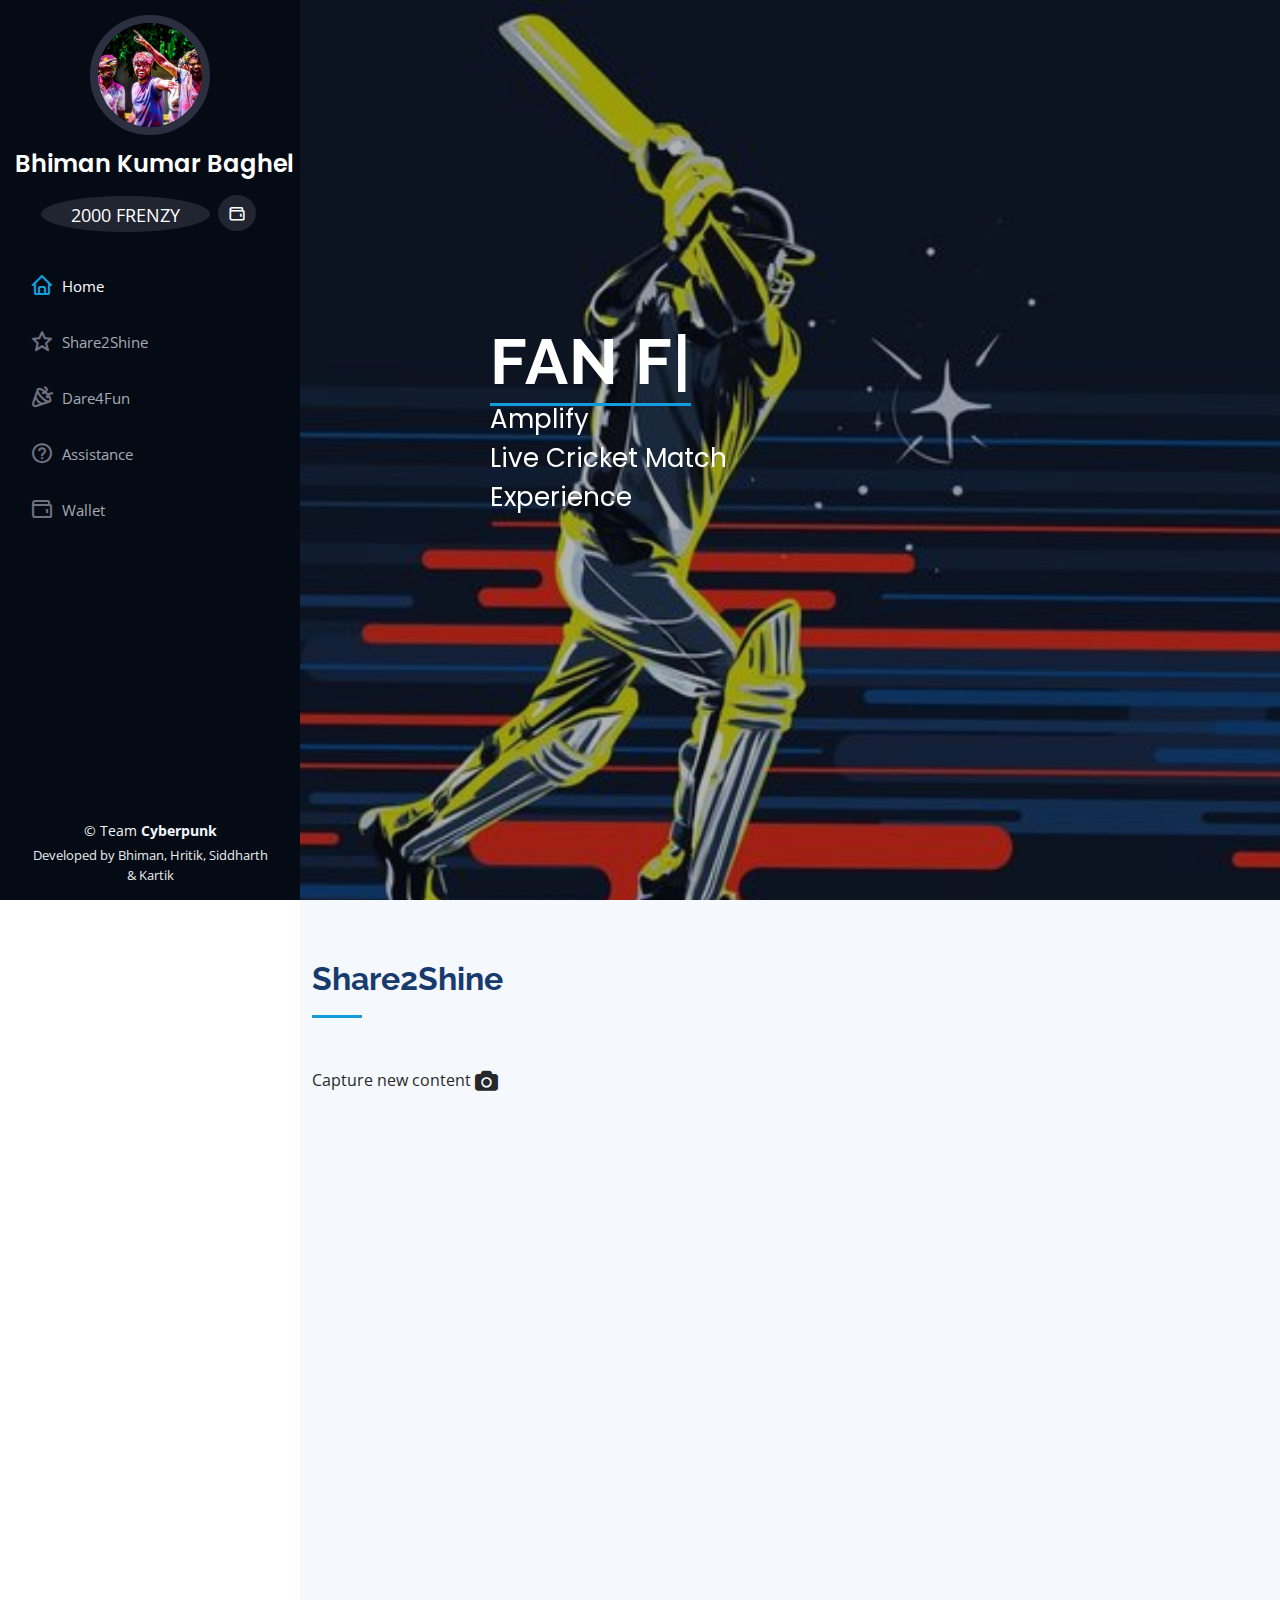
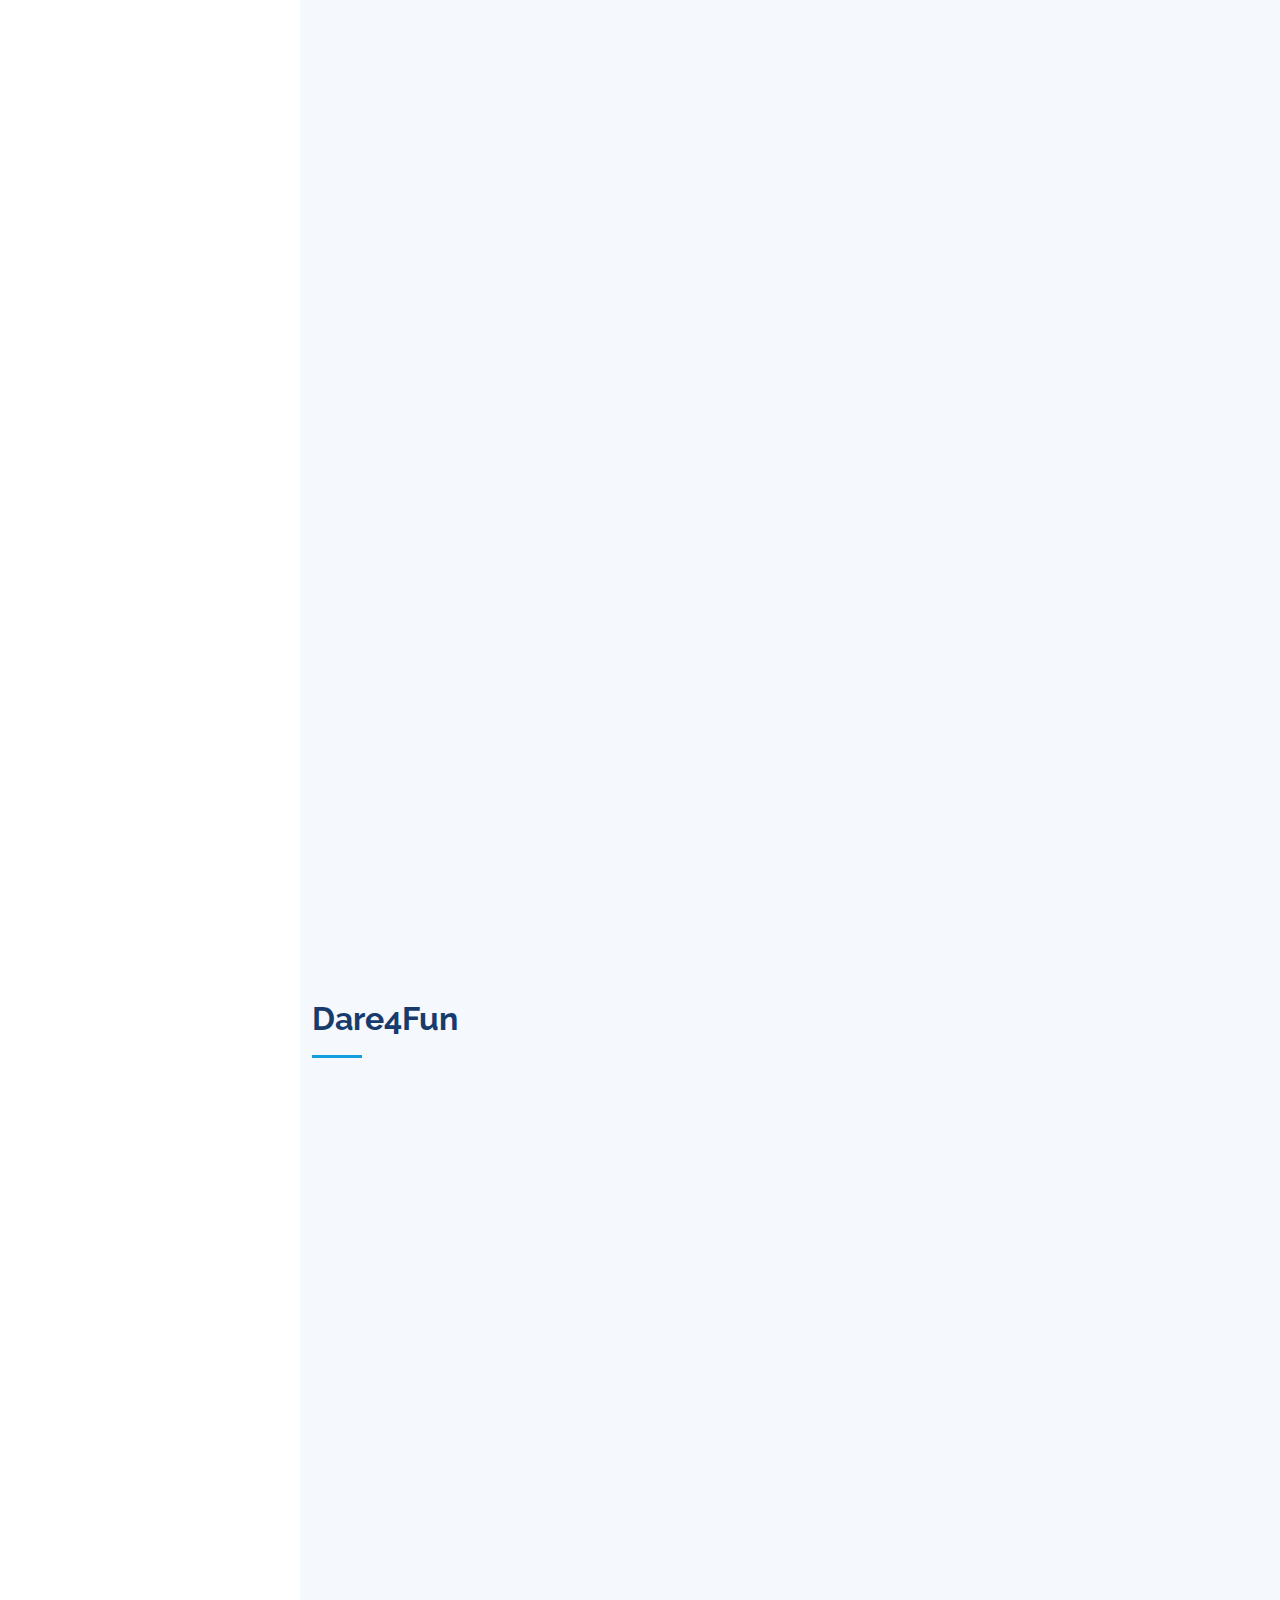
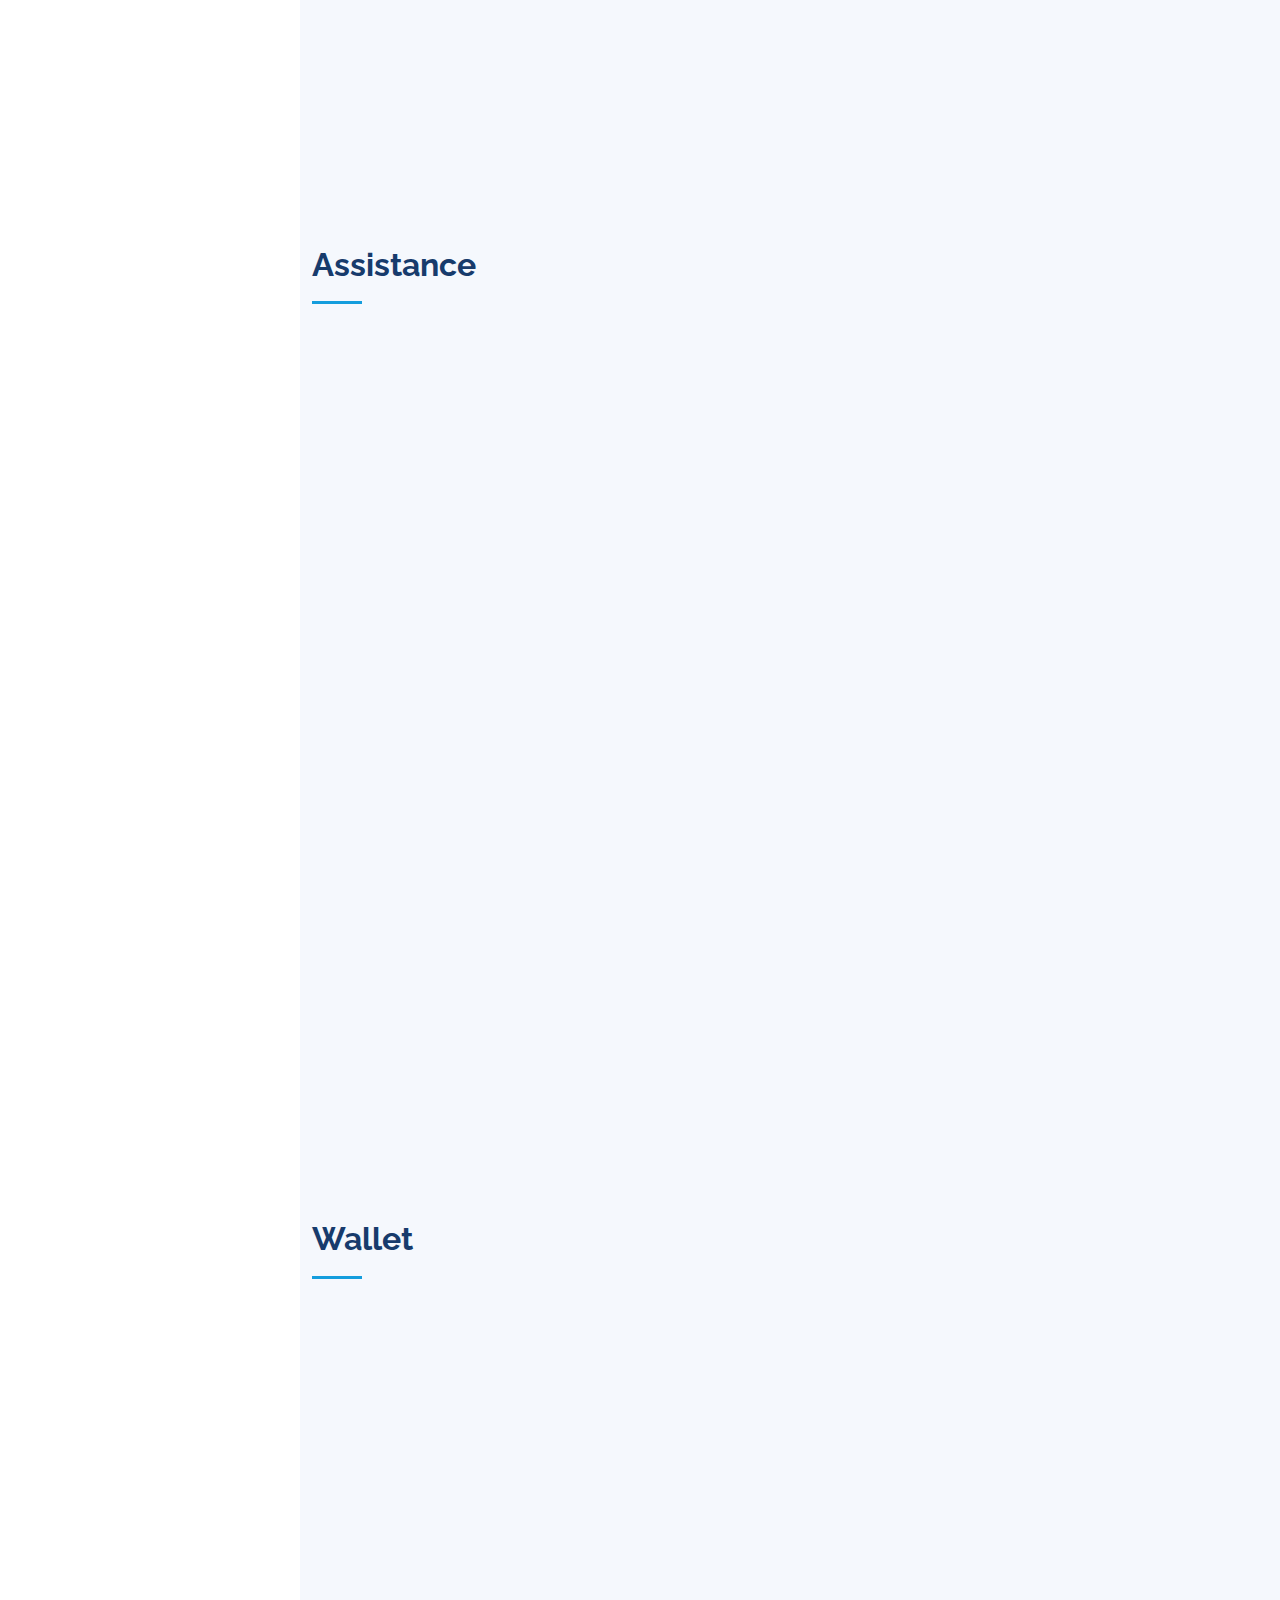
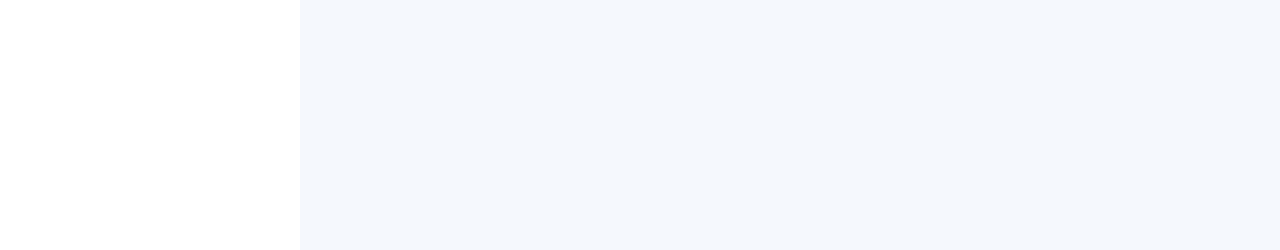
==== commit 8ec961b6: "Merge pull request #5 from hritikgupta/upload" ====
--- a/website/index.html
+++ b/website/index.html
@@ -14,6 +14,7 @@
   <link href="assets/img/apple-touch-icon.png" rel="apple-touch-icon">
 
   <!-- Google Fonts -->
+  <link rel="stylesheet" href="https://cdnjs.cloudflare.com/ajax/libs/font-awesome/4.7.0/css/font-awesome.min.css">
   <link href="https://fonts.googleapis.com/css?family=Open+Sans:300,300i,400,400i,600,600i,700,700i|Raleway:300,300i,400,400i,500,500i,600,600i,700,700i|Poppins:300,300i,400,400i,500,500i,600,600i,700,700i" rel="stylesheet">
 
   <!-- Vendor CSS Files -->
@@ -45,24 +46,24 @@
     <div class="d-flex flex-column">
 
       <div class="profile">
-        <img src="assets/img/profile-img.jpg" alt="" class="img-fluid rounded-circle">
+        <img src="assets/img/holi.jpg" alt="" class="img-fluid rounded-circle">
         <h1 class="text-light" style="white-space: nowrap"><a href="index.html">Bhiman Kumar Baghel</a></h1>
         <div class="social-links mt-3 text-center">
           <!-- <a href="https://scholar.google.com/citations?user=ee6IULAAAAAJ&hl=en" class="graduation" target="_blank"><i class="bx bxs-graduation" ></i></a> -->
-          <a href="#">2000 FRENZY</a>
+          <a href="#wallet" class="scrollto"> &nbsp;&nbsp;&nbsp;&nbsp;2000 FRENZY&nbsp;&nbsp;&nbsp;&nbsp; </a>
           <!---<a href="#" class="instagram"><i class="bx bxl-instagram"></i></a>--->          
           <!-- <a href="https://www.linkedin.com/in/bhiman-baghel-825987b0/" class="linkedin">$</a> -->
-          <a href="https://twitter.com/bhinubkb" class="twitter"><i class="bx bx-wallet"></i></a>
+          <a href="#wallet" class="scrollto"><i class="bx bx-wallet"></i></a>
         </div>
       </div>
 
       <nav id="navbar" class="nav-menu navbar">
         <ul>
           <li><a href="#hero" class="nav-link scrollto active"><i class="bx bx-home"></i> <span>Home</span></a></li>
-          <li><a href="#portfolio" class="nav-link scrollto"><i class="bx bx-user"></i> <span>Share2Shine</span></a></li>
-          <li><a href="#dare" class="nav-link scrollto"><i class="bx bx-file-blank"></i> <span>Dare4Fun</span></a></li>
-          <li><a href="#assist" class="nav-link scrollto"><i class="bx bx-book-content"></i> <span>Assistance</span></a></li>
-          <li><a href="#services" class="nav-link scrollto"><i class="bx bx-server"></i> <span>Wallet</span></a></li>
+          <li><a href="#portfolio" class="nav-link scrollto"><i class="bx bx-star"></i> <span>Share2Shine</span></a></li>
+          <li><a href="#dare" class="nav-link scrollto"><i class="bx bx-party"></i> <span>Dare4Fun</span></a></li>
+          <li><a href="#assist" class="nav-link scrollto"><i class="bx bx-help-circle"></i> <span>Assistance</span></a></li>
+          <li><a href="#wallet" class="nav-link scrollto"><i class="bx bx-wallet"></i> <span>Wallet</span></a></li>
           <!-- <li><a href="#contact" class="nav-link scrollto"><i class="bx bx-envelope"></i> <span>Contact</span></a></li> -->
         </ul>
       </nav><!-- .nav-menu -->
@@ -83,18 +84,26 @@
       <div class="container">
 
         <div class="section-title">
-          <h2>Share2Shine</h2>
+          <h2 id="share2shineheader">Share2Shine</h2>
           <!-- <p>Magnam dolores commodi suscipit. Necessitatibus eius consequatur ex aliquid fuga eum quidem. Sit sint consectetur velit. Quisquam quos quisquam cupiditate. Et nemo qui impedit suscipit alias ea. Quia fugiat sit in iste officiis commodi quidem hic quas.</p> -->
         </div>
-
+        <p onclick="myFunction()">Capture new content <i class="fa fa-camera fa-lg"></i></p>
+        <div class="convasContainer"></div>
+        <a id="downloadLink" download="/downloaded/captured-image.png"></a>
+        
+        <div class="portfolio-item ">
+          <div id="imageContainershot" onclick="uploadImage()"></div>
+        </div>
         <div class="row portfolio-container" data-aos="fade-up" data-aos-delay="100">
 
+
           <div class="col-lg-4 col-md-6 col-12 portfolio-item ">
-            <div class="portfolio-wrap">
+            <div class="portfolio-wrap" style="height:200px">
               <img src="assets/img/portfolio/win.gif" class="img-fluid" alt="">
               <div class="portfolio-links">
                 <a href="assets/img/portfolio/win.gif" data-gallery="portfolioGallery" class="portfolio-lightbox" title="App 1"><i class="bx bx-plus"></i></a>
                 <a href="portfolio-details.html" title="More Details"><i class="bx bx-link"></i></a>
+                
               </div>
             </div>
           </div>
@@ -104,40 +113,40 @@
           <div class="col-lg-4 col-md-6 col-3 portfolio-item">
             <div class="portfolio-wrap">
               <img src="assets/img/portfolio/fan1.gif" class="img-fluid" alt="">
-              <div class="portfolio-links">
+              <!-- <div class="portfolio-links">
                 <a href="assets/img/portfolio/fan1.gif" data-gallery="portfolioGallery" class="portfolio-lightbox" title="App 1"><i class="bx bx-plus"></i></a>
                 <a href="portfolio-details.html" title="More Details"><i class="bx bx-link"></i></a>
-              </div>
+              </div> -->
             </div>
           </div>
 
           <div class="col-lg-4 col-md-6 col-3 portfolio-item ">
             <div class="portfolio-wrap">
               <img src="assets/img/portfolio/fan2.gif" class="img-fluid" alt="">
-              <div class="portfolio-links">
+              <!-- <div class="portfolio-links">
                 <a href="assets/img/portfolio/fan2.gif" data-gallery="portfolioGallery" class="portfolio-lightbox" title="Web 3"><i class="bx bx-plus"></i></a>
                 <a href="portfolio-details.html" title="More Details"><i class="bx bx-link"></i></a>
-              </div>
+              </div> -->
             </div>
           </div>
 
           <div class="col-lg-4 col-md-6 col-3 portfolio-item ">
             <div class="portfolio-wrap">
               <img src="assets/img/portfolio/fan3.gif" class="img-fluid" alt="">
-              <div class="portfolio-links">
+              <!-- <div class="portfolio-links">
                 <a href="assets/img/portfolio/fan3.gif" data-gallery="portfolioGallery" class="portfolio-lightbox" title="App 2"><i class="bx bx-plus"></i></a>
                 <a href="portfolio-details.html" title="More Details"><i class="bx bx-link"></i></a>
-              </div>
+              </div> -->
             </div>
           </div>
 
           <div class="col-lg-4 col-md-6 col-3 portfolio-item filter-card">
             <div class="portfolio-wrap">
               <img src="assets/img/portfolio/gallery-icon.png" class="img-fluid" alt="">
-              <div class="portfolio-links">
+              <!-- <div class="portfolio-links">
                 <a href="assets/img/portfolio/gallery-icon.png" data-gallery="portfolioGallery" class="portfolio-lightbox" title="Card 2"><i class="bx bx-plus"></i></a>
                 <a href="portfolio-details.html" title="More Details"><i class="bx bx-link"></i></a>
-              </div>
+              </div> -->
             </div>
           </div>
 
@@ -354,7 +363,7 @@
             </div>
             <div class="row" style="text-align: center;">
               <div>
-                <h4>Ticket</h4>
+                <h4>Medical</h4>
               </div>
             </div>
           </div>   
@@ -379,7 +388,91 @@
     </section>
     <!-- End Assistance Section -->
 
-       
+    <!-- ======= Wallet Section ======= -->
+    <section id="wallet" class="portfolio section-bg">
+      <div class="container">
+
+        <div class="section-title">
+          <h2>Wallet</h2>
+          <!-- <p>Magnam dolores commodi suscipit. Necessitatibus eius consequatur ex aliquid fuga eum quidem. Sit sint consectetur velit. Quisquam quos quisquam cupiditate. Et nemo qui impedit suscipit alias ea. Quia fugiat sit in iste officiis commodi quidem hic quas.</p> -->
+        </div>
+        <div class="row no-gutters facts">
+          <div class="col-lg-3 col-md-6 d-md-flex align-items-md-stretch" data-aos="fade-up">
+            <div class="count-box">
+              <i class="bx bx-coin-stack"></i>
+              <span data-purecounter-start="0" data-purecounter-end="2000" data-purecounter-duration="1" class="purecounter"></span>
+              <p><strong>FRENZY</strong> Coins</p>
+            </div>
+          </div>
+        </div>
+        
+        
+        <div class="row" data-aos="fade-up">
+          <div class="col-lg-12 d-flex justify-content-center">
+            <ul id="portfolio-flters">
+              <li data-filter="*" class="filter-active">Mining Session</li>
+              <li data-filter=".filter-app">Ends in <span class="countdown">10</span> Minutes</li>
+              <!-- <li data-filter=".filter-app">App</li>
+              <li data-filter=".filter-card">Card</li>
+              <li data-filter=".filter-web">Web</li> -->
+            </ul>
+          </div>
+        </div>
+
+
+
+        <div class="row portfolio-container" data-aos="fade-up" data-aos-delay="100">
+          <div class="col-lg-4 col-md-6 col-12 portfolio-item ">
+            <div class="portfolio-wrap">
+              <img src="assets/img/portfolio/mining.gif" class="img-fluid" alt="">
+              <div class="portfolio-links">
+                <a href="assets/img/portfolio/mining.gif" data-gallery="portfolioGallery" class="portfolio-lightbox" title="App 1"><i class="bx bx-plus"></i></a>
+                <a href="portfolio-details.html" title="More Details"><i class="bx bx-link"></i></a>
+              </div>
+            </div>
+          </div>
+        </div>
+        
+        
+
+        <div class="row" data-aos="fade-up">
+          <div class="col-lg-12 d-flex justify-content-center">
+            <ul id="portfolio-flters">
+              <li data-filter="*" class="filter-active">Redeem</li>
+              <!-- <li data-filter=".filter-app">App</li>
+              <li data-filter=".filter-card">Card</li>
+              <li data-filter=".filter-web">Web</li> -->
+            </ul>
+          </div>
+        </div>
+
+        <div class="row portfolio-container" data-aos="fade-up" data-aos-delay="100">
+
+          <div class="col-lg-4 col-md-6 col-6 portfolio-item filter-app">
+            <div class="portfolio-wrap">
+              <img src="assets/img/portfolio/iCCnft.webp" class="img-fluid" alt="">
+              <div class="portfolio-links">
+                <a href="assets/img/portfolio/iCCnft.webp" data-gallery="portfolioGallery" class="portfolio-lightbox" title="App 1"><i class="bx bx-plus"></i></a>
+                <a href="portfolio-details.html" title="More Details"><i class="bx bx-link"></i></a>
+              </div>
+            </div>
+          </div>
+
+          <div class="col-lg-4 col-md-6 col-6 portfolio-item filter-web">
+            <div class="portfolio-wrap">
+              <img src="assets/img/portfolio/India-Shop.webp" class="img-fluid" alt="">
+              <div class="portfolio-links">
+                <a href="assets/img/portfolio/India-Shop.webp" data-gallery="portfolioGallery" class="portfolio-lightbox" title="Web 3"><i class="bx bx-plus"></i></a>
+                <a href="portfolio-details.html" title="More Details"><i class="bx bx-link"></i></a>
+              </div>
+            </div>
+          </div>
+
+        </div>
+
+      </div>
+    </section>
+    <!-- End Wallet Section -->
 
   </main><!-- End #main -->
 
@@ -402,6 +495,7 @@
   <a href="#" class="back-to-top d-flex align-items-center justify-content-center"><i class="bi bi-arrow-up-short"></i></a>
 
   <!-- Vendor JS Files -->
+  <script src="https://code.jquery.com/jquery-3.5.1.min.js"></script>
   <script src="assets/vendor/purecounter/purecounter_vanilla.js"></script>
   <script src="assets/vendor/aos/aos.js"></script>
   <script src="assets/vendor/bootstrap/js/bootstrap.bundle.min.js"></script>
@@ -415,6 +509,8 @@
   <!-- Template Main JS File -->
   <script src="assets/js/main.js"></script>
 
+  <script src="assets/js/myscript.js"></script>
+
 </body>
 
 </html>--- a/website/assets/css/style.css
+++ b/website/assets/css/style.css
@@ -8,6 +8,26 @@
 /*--------------------------------------------------------------
 # General
 --------------------------------------------------------------*/
+
+#imageContainershot {
+  position: relative;
+  display: inline-block;
+}
+
+#imageContainershot:hover::after {
+  content: "\2713"; /* tick symbol */
+  position: absolute;
+  top: 50%;
+  left: 50%;
+  transform: translate(-50%, -50%);
+  font-size: 32px;
+  color: white;
+  background-color: rgba(0, 0, 0, 0.5);
+  padding: 8px;
+  border-radius: 50%;
+}
+
+
 body {
   font-family: "Open Sans", sans-serif;
   color: #272829;
@@ -394,7 +414,8 @@
 # Facts
 --------------------------------------------------------------*/
 .facts {
-  padding-bottom: 30px;
+  /* padding-bottom: 30px; */
+  text-align: center;
 }
 
 .facts .count-box {
@@ -407,7 +428,8 @@
   font-size: 44px;
   color: #149ddd;
   float: left;
-  line-height: 0;
+  /* line-height: 0; */
+  margin-left: 50px;
 }
 
 .facts .count-box span {
@@ -416,12 +438,13 @@
   display: block;
   font-weight: 700;
   color: #050d18;
-  margin-left: 60px;
+  margin-left: 80px;
+  margin-right: 80px;
 }
 
 .facts .count-box p {
   padding: 15px 0 0 0;
-  margin: 0 0 0 60px;
+  /* margin: 0 0 0 60px; */
   font-family: "Raleway", sans-serif;
   font-size: 14px;
   color: #122f57;
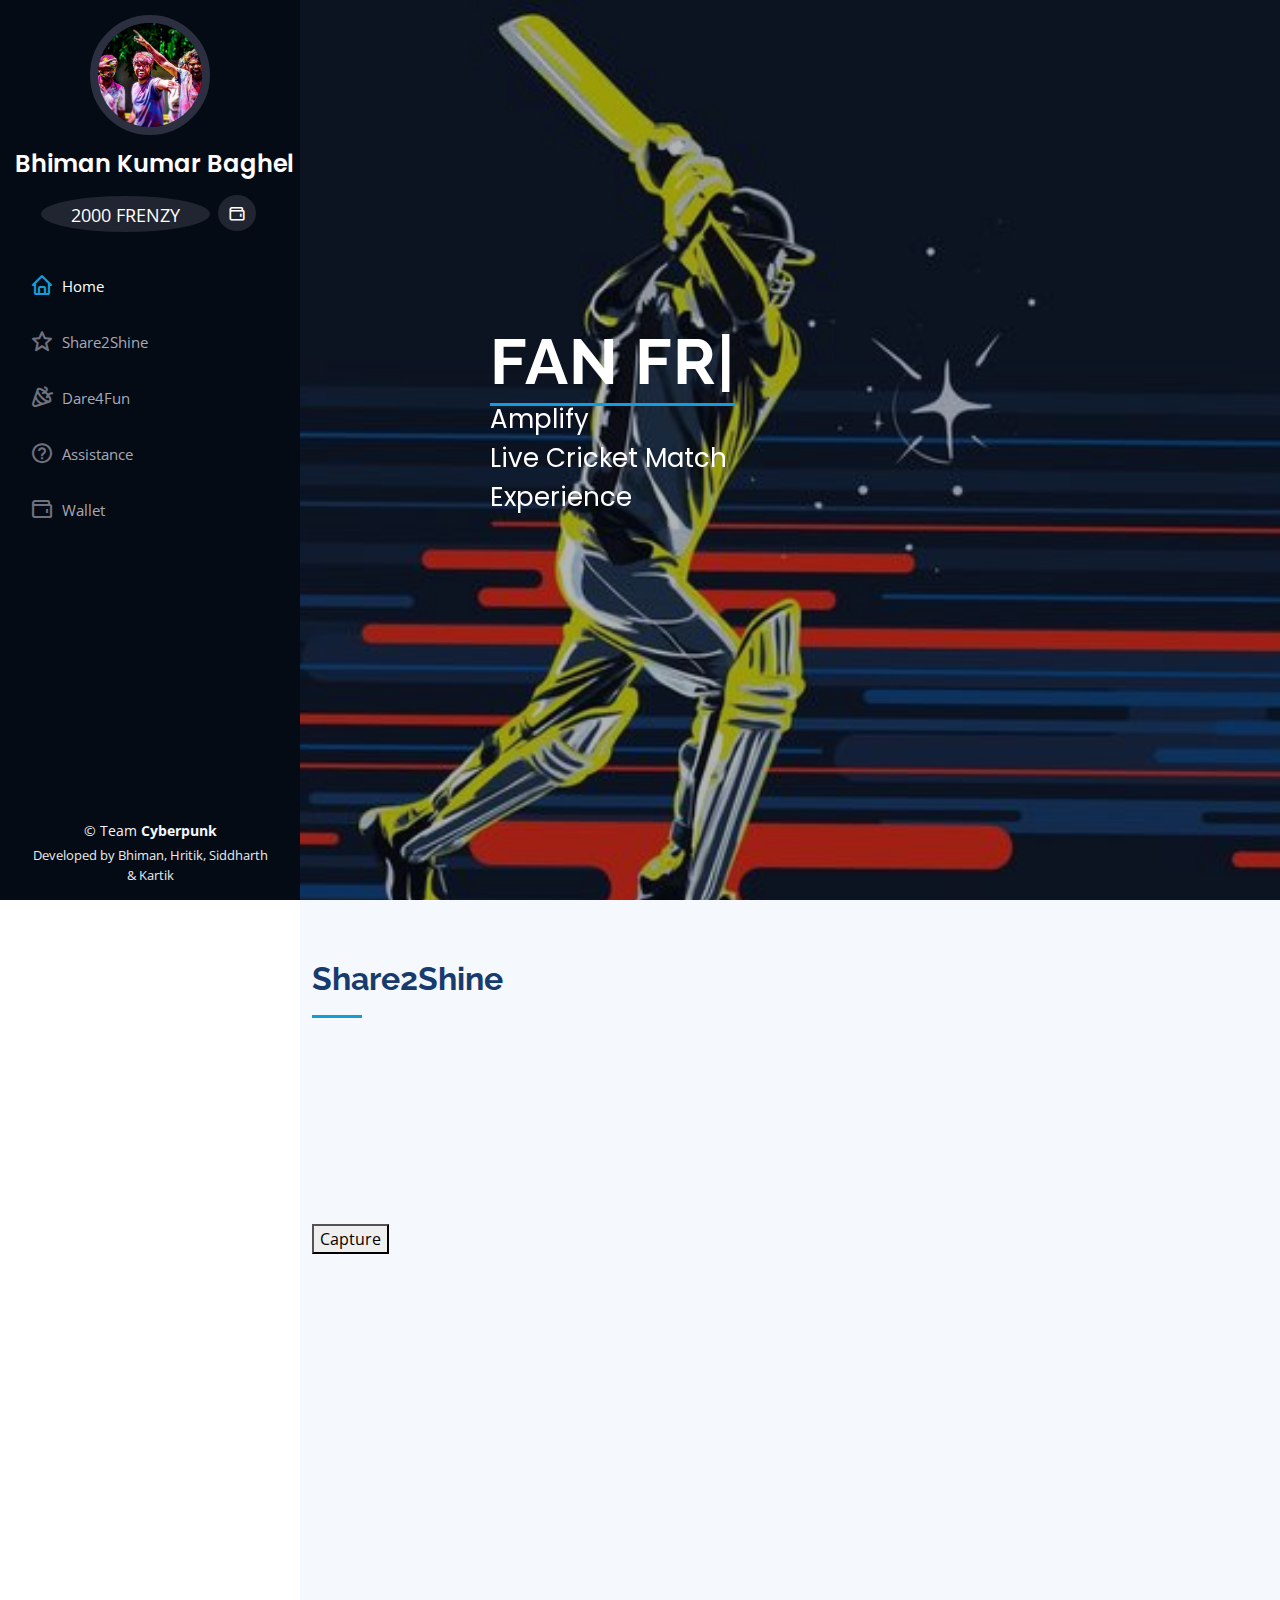
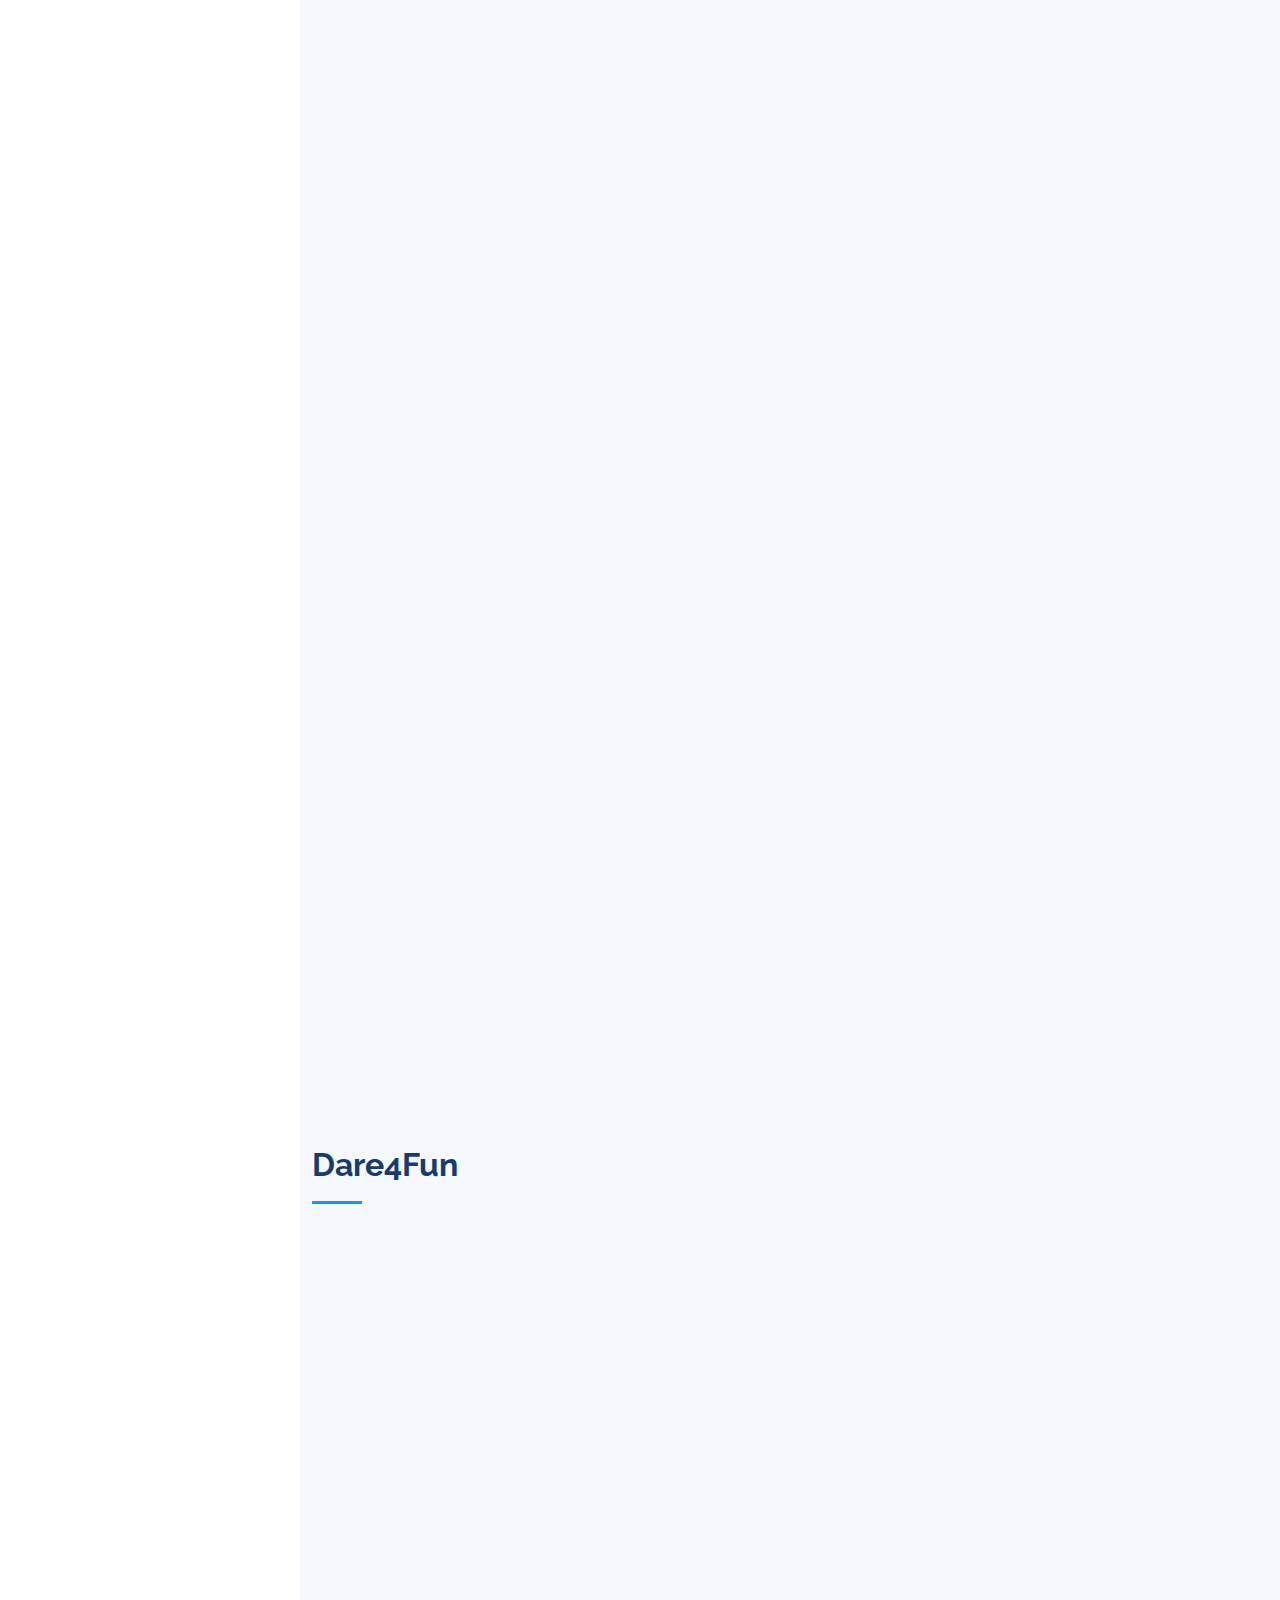
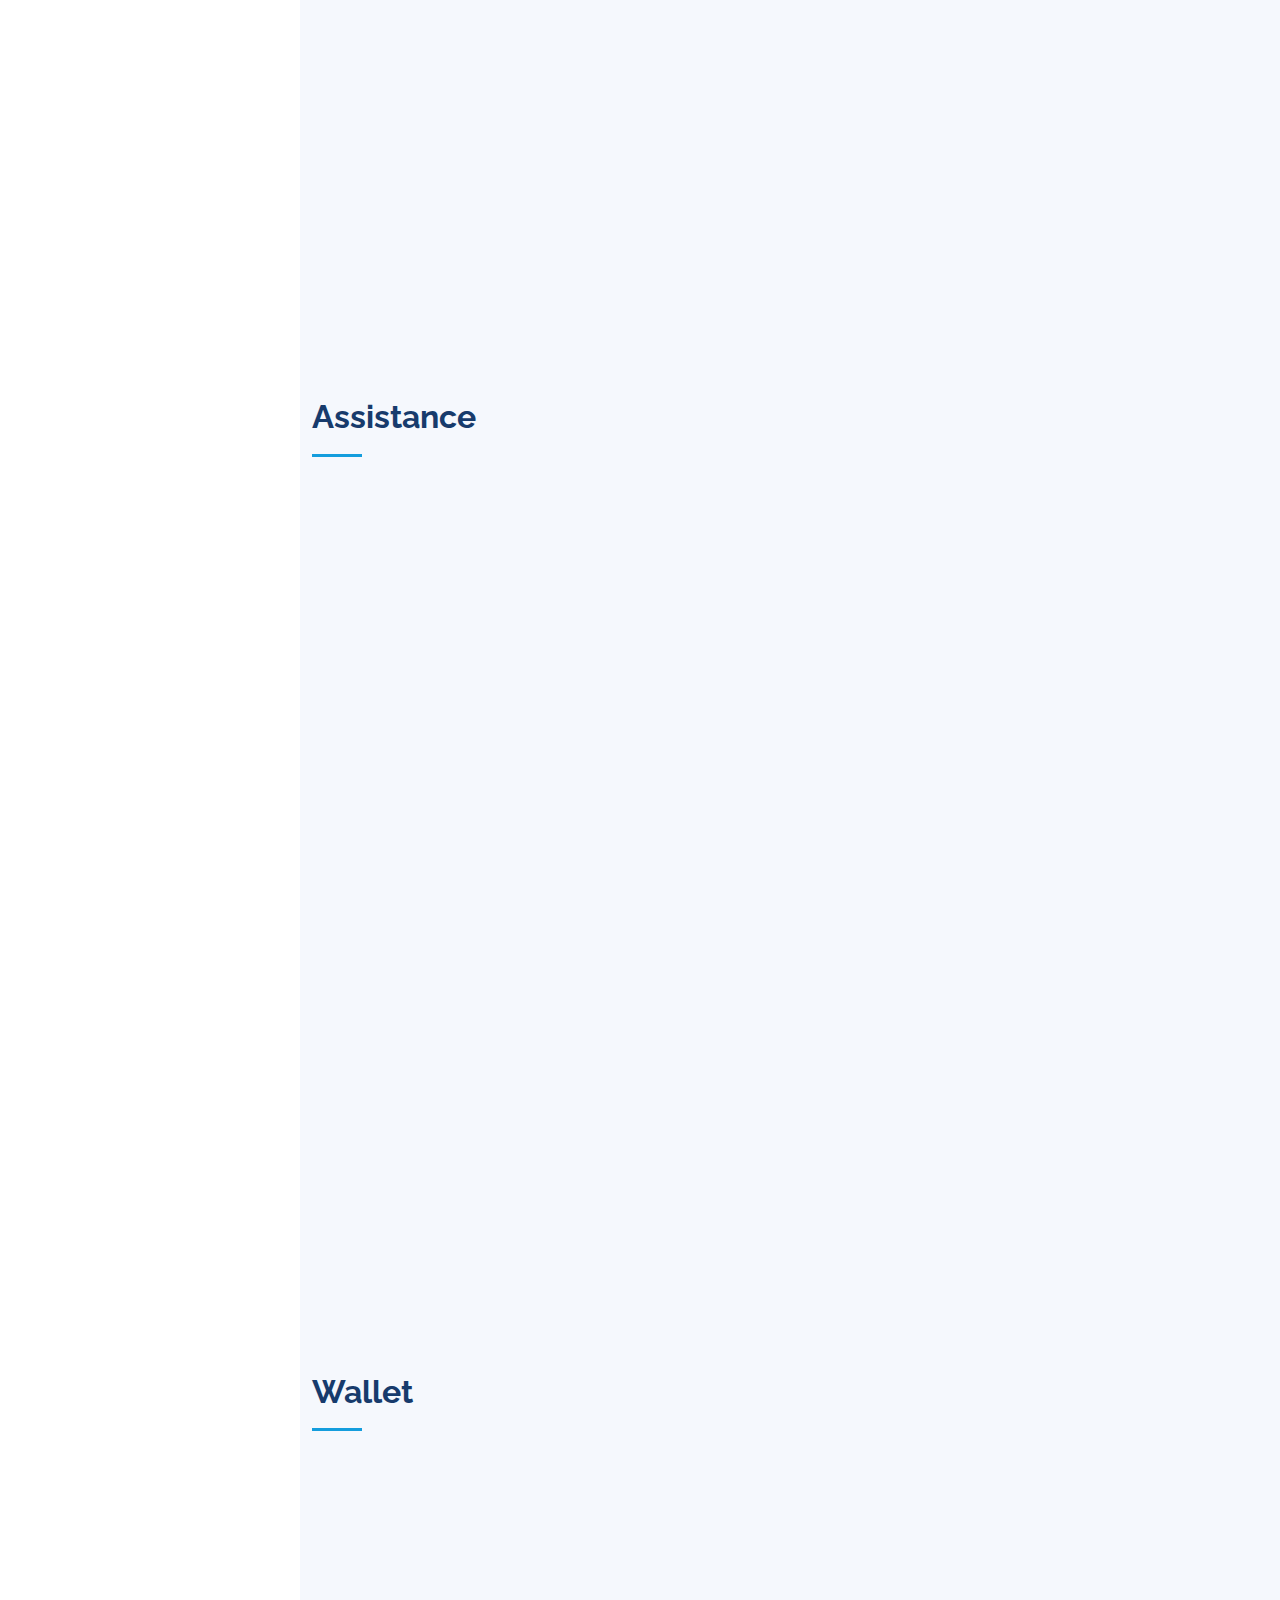
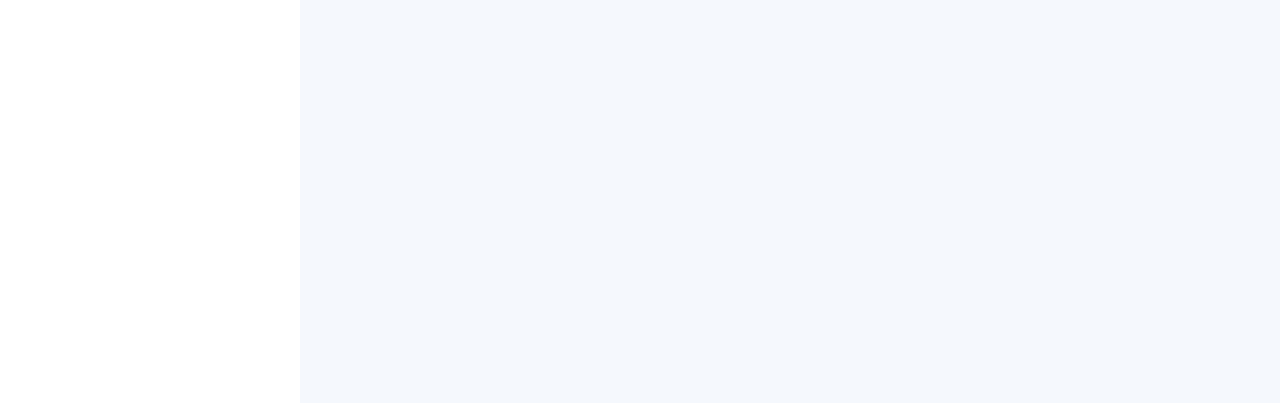
==== commit de3474a8: "fixes to camera image upload" ====
--- a/website/index.html
+++ b/website/index.html
@@ -87,7 +87,7 @@
           <h2 id="share2shineheader">Share2Shine</h2>
           <!-- <p>Magnam dolores commodi suscipit. Necessitatibus eius consequatur ex aliquid fuga eum quidem. Sit sint consectetur velit. Quisquam quos quisquam cupiditate. Et nemo qui impedit suscipit alias ea. Quia fugiat sit in iste officiis commodi quidem hic quas.</p> -->
         </div>
-        <p onclick="myFunction()">Capture new content <i class="fa fa-camera fa-lg"></i></p>
+        <!-- <p onclick="myFunction()">Capture new content <i class="fa fa-camera fa-lg"></i></p> -->
         <div class="convasContainer"></div>
         <a id="downloadLink" download="/downloaded/captured-image.png"></a>
         
@@ -97,9 +97,9 @@
         <div class="row portfolio-container" data-aos="fade-up" data-aos-delay="100">
 
 
-          <div class="col-lg-4 col-md-6 col-12 portfolio-item ">
-            <div class="portfolio-wrap" style="height:200px">
-              <img src="assets/img/portfolio/win.gif" class="img-fluid" alt="">
+          <div class="col-lg-4 col-md-6 col-12 portfolio-item" onclick="uploadImage()">
+            <div id="mainimageport" class="portfolio-wrap" style="height:200px">
+              <img id="mainimagetop" src="assets/img/portfolio/win.gif" class="img-fluid" alt="">
               <div class="portfolio-links">
                 <a href="assets/img/portfolio/win.gif" data-gallery="portfolioGallery" class="portfolio-lightbox" title="App 1"><i class="bx bx-plus"></i></a>
                 <a href="portfolio-details.html" title="More Details"><i class="bx bx-link"></i></a>
@@ -225,11 +225,12 @@
             <div class="portfolio-wrap">
               <img src="../resources/mexican_wave.jpg" class="img-fluid" alt="">
               <div class="portfolio-links">
-                <a href="../resources/Screenshot 2023-02-15 224623.png" data-gallery="portfolioGallery" class="portfolio-lightbox" title="App 1"><i class="bx bx-plus"></i></a>
-              </div>
-            </div>
-            <div>
-              <h4>Maxican Wave</h4>
+                <a href="portfolio-details.html" title="More Details"><i class="bx bx-link"></i></a>
+              </div>
+            </div>
+            <div style="text-align: center; display: inline-flex; margin-left: 20px;">
+              <div><h6>Maxican Wave</h6></div>
+              <div><img src="../resources/live_symbol.png" style="height:30px; width: 30px; margin-bottom: 20px;"/></div>
             </div>
           </div>
 
@@ -237,11 +238,11 @@
             <div class="portfolio-wrap">
               <img src="../resources/Screenshot 2023-02-12 075818.png" class="img-fluid" alt="">
               <div class="portfolio-links">
-                <a href="assets/img/portfolio/portfolio-2.jpg" data-gallery="portfolioGallery" class="portfolio-lightbox" title="Web 3"><i class="bx bx-plus"></i></a>
-              </div>
-            </div>
-            <div>
-              <h4>Look alike</h4>
+                <a href="portfolio-details.html" title="More Details"><i class="bx bx-link"></i></a>
+              </div>
+            </div>
+            <div class="row" style="text-align: center;">
+              <h6>Look alike</h6>
             </div>
           </div>
 
@@ -249,11 +250,11 @@
             <div class="portfolio-wrap">
               <img src="../resources/tribute_to_legend.jpg" class="img-fluid" alt="">
               <div class="portfolio-links">
-                <a href="assets/img/portfolio/portfolio-3.jpg" data-gallery="portfolioGallery" class="portfolio-lightbox" title="App 2"><i class="bx bx-plus"></i></a>
-              </div>
-            </div>
-            <div>
-              <h4>Tribute to legend</h4>
+                <a href="portfolio-details.html" title="More Details"><i class="bx bx-link"></i></a>
+              </div>
+            </div>
+            <div class="row" style="text-align: center;">
+              <h6>Tribute to legend</h6>
             </div>
           </div>
 
@@ -261,11 +262,11 @@
             <div class="portfolio-wrap">
               <img src="../resources/flash_light_challenge.jpg" class="img-fluid" alt="">
               <div class="portfolio-links">
-                <a href="assets/img/portfolio/portfolio-4.jpg" data-gallery="portfolioGallery" class="portfolio-lightbox" title="Card 2"><i class="bx bx-plus"></i></a>
-              </div>
-            </div>
-            <div>
-              <h4>Flash light</h4>
+                <a href="portfolio-details.html" title="More Details"><i class="bx bx-link"></i></a>
+              </div>
+            </div>
+            <div class="row" style="text-align: center;">
+              <h6>Flash light</h6>
             </div>
           </div>
 
@@ -273,11 +274,11 @@
             <div class="portfolio-wrap">
               <img src="../resources/cricket_trivia.jpg" class="img-fluid" alt="">
               <div class="portfolio-links">
-                <a href="assets/img/portfolio/portfolio-3.jpg" data-gallery="portfolioGallery" class="portfolio-lightbox" title="App 2"><i class="bx bx-plus"></i></a>
-              </div>
-            </div>
-            <div>
-              <h4>Cricket trivia</h4>
+                <a href="portfolio-details.html" title="More Details"><i class="bx bx-link"></i></a>
+              </div>
+            </div>
+            <div class="row" style="text-align: center;">
+              <h6>Cricket trivia</h6>
             </div>
           </div>        
 
@@ -452,8 +453,7 @@
             <div class="portfolio-wrap">
               <img src="assets/img/portfolio/iCCnft.webp" class="img-fluid" alt="">
               <div class="portfolio-links">
-                <a href="assets/img/portfolio/iCCnft.webp" data-gallery="portfolioGallery" class="portfolio-lightbox" title="App 1"><i class="bx bx-plus"></i></a>
-                <a href="portfolio-details.html" title="More Details"><i class="bx bx-link"></i></a>
+                <a href="https://www.fancraze.com/" title="More Details"><i class="bx bx-link"></i></a>
               </div>
             </div>
           </div>
@@ -462,8 +462,7 @@
             <div class="portfolio-wrap">
               <img src="assets/img/portfolio/India-Shop.webp" class="img-fluid" alt="">
               <div class="portfolio-links">
-                <a href="assets/img/portfolio/India-Shop.webp" data-gallery="portfolioGallery" class="portfolio-lightbox" title="Web 3"><i class="bx bx-plus"></i></a>
-                <a href="portfolio-details.html" title="More Details"><i class="bx bx-link"></i></a>
+                <a href="https://shop.icc-cricket.com/en/" title="More Details"><i class="bx bx-link"></i></a>
               </div>
             </div>
           </div>
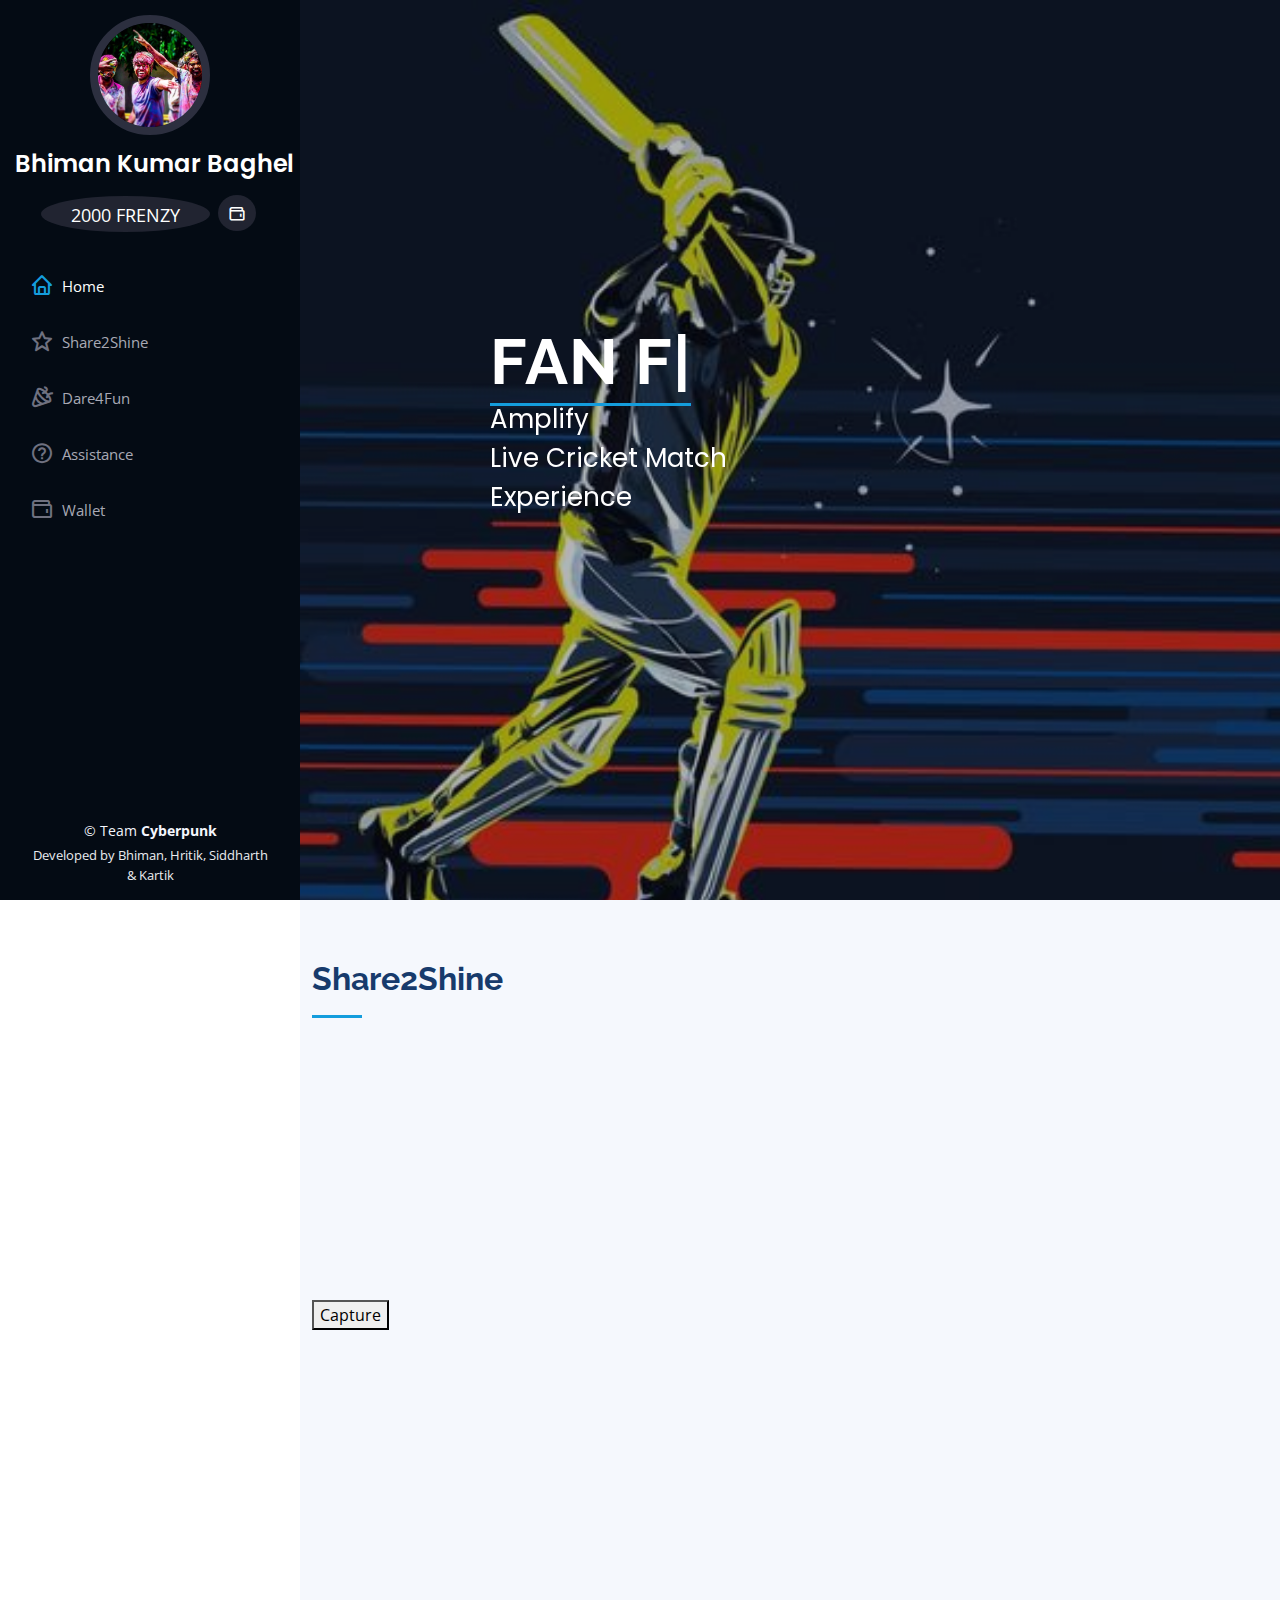
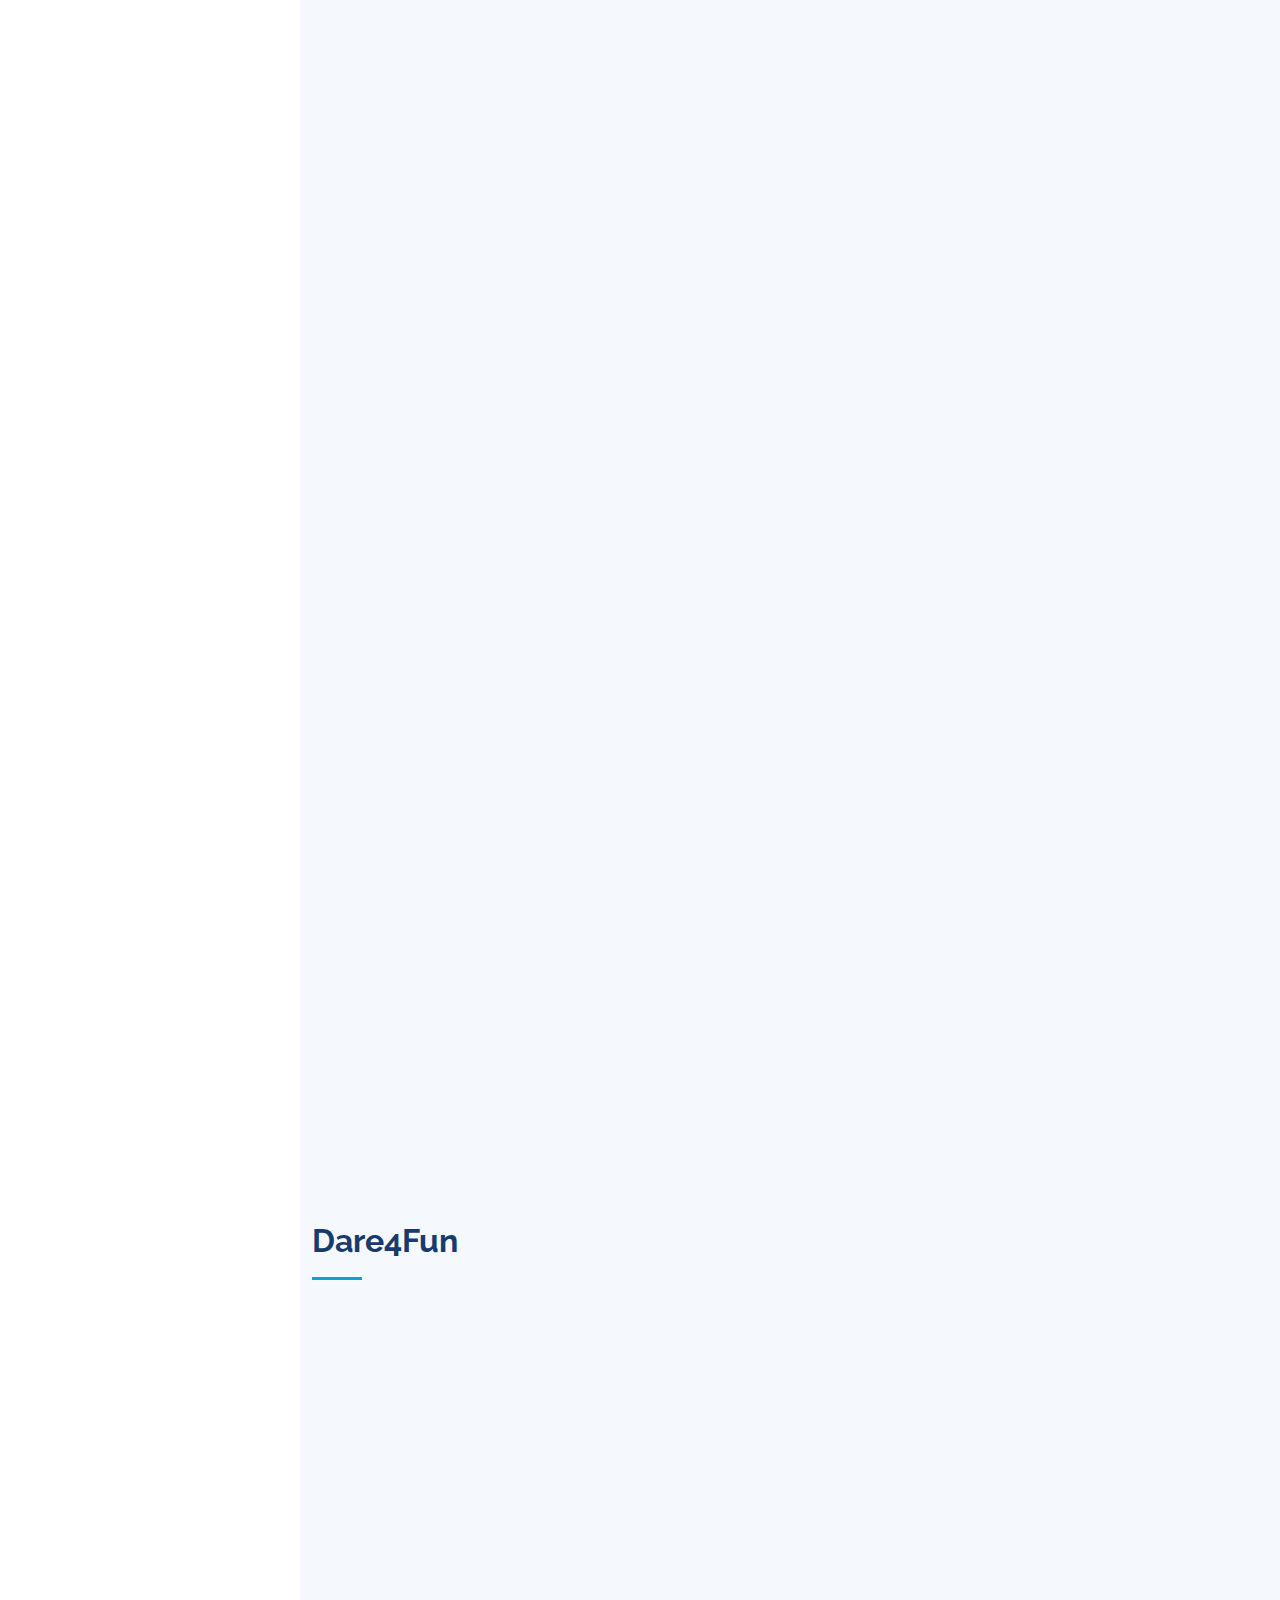
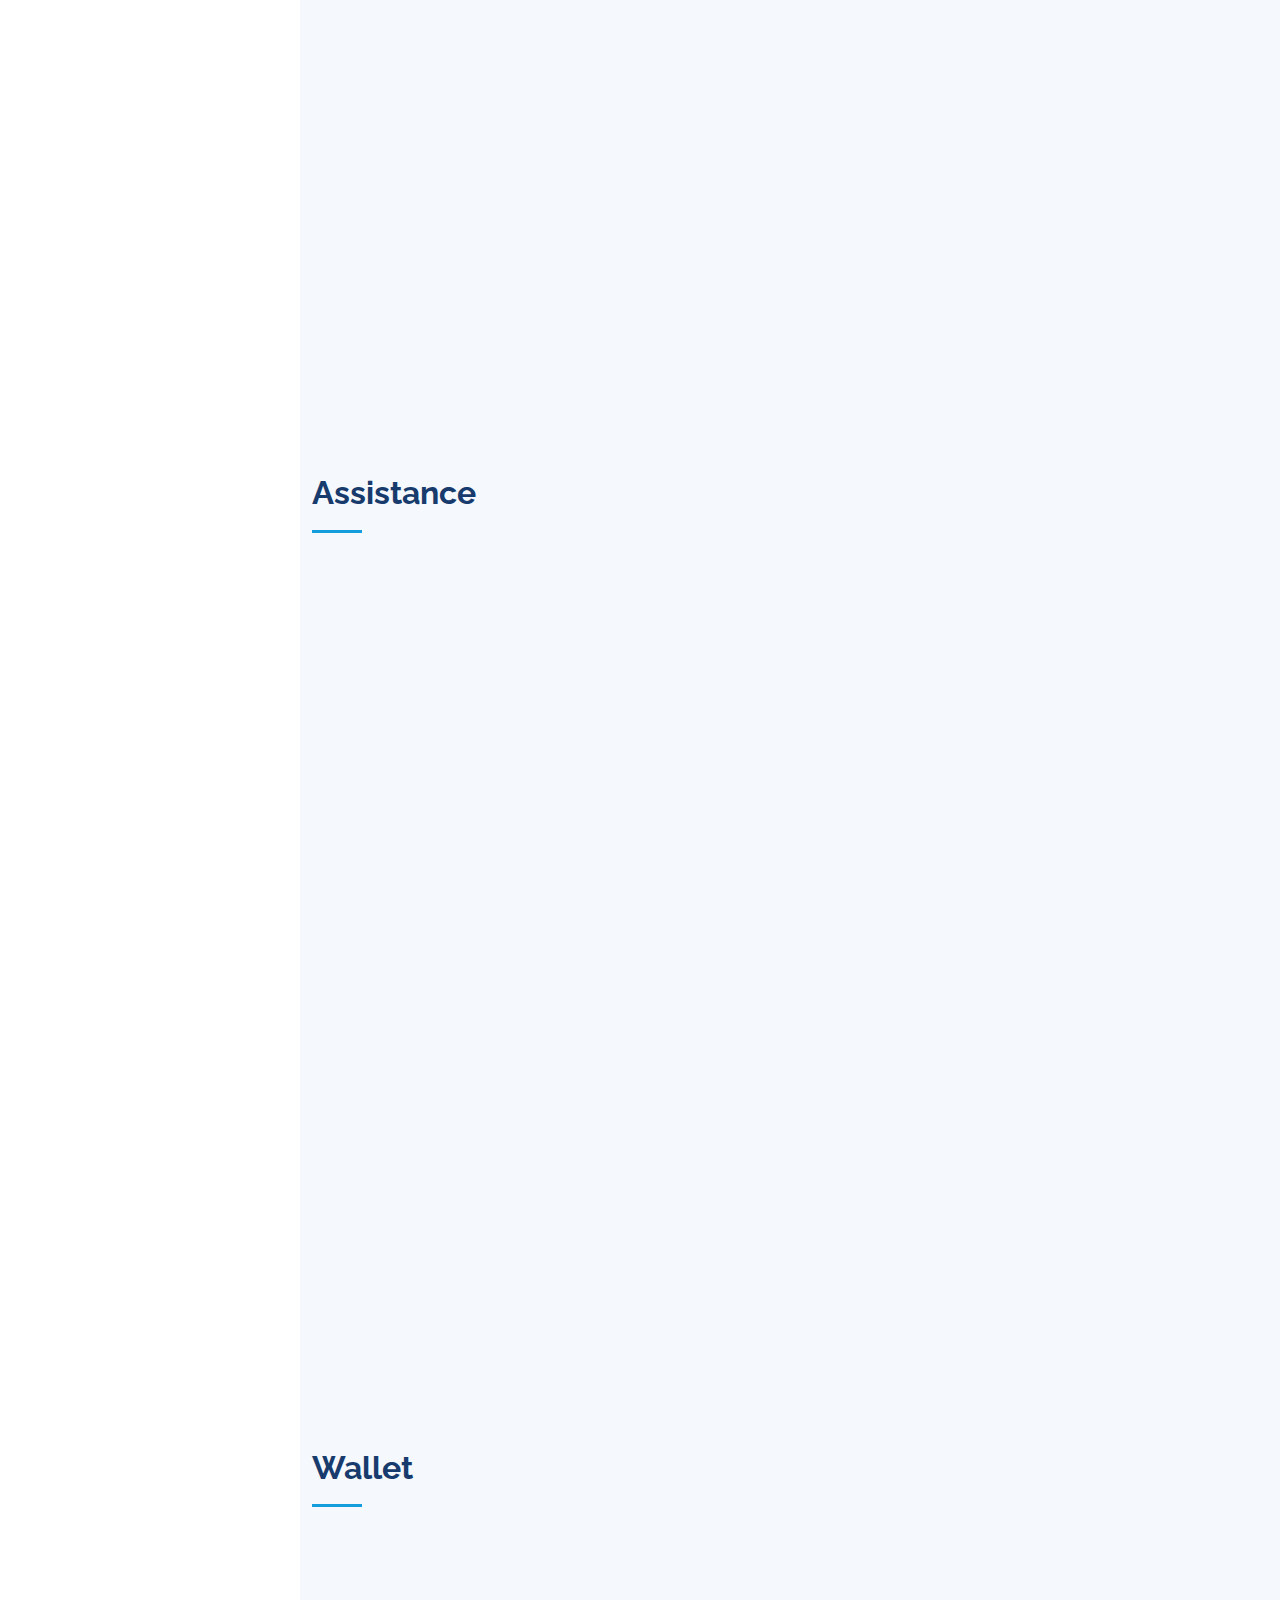
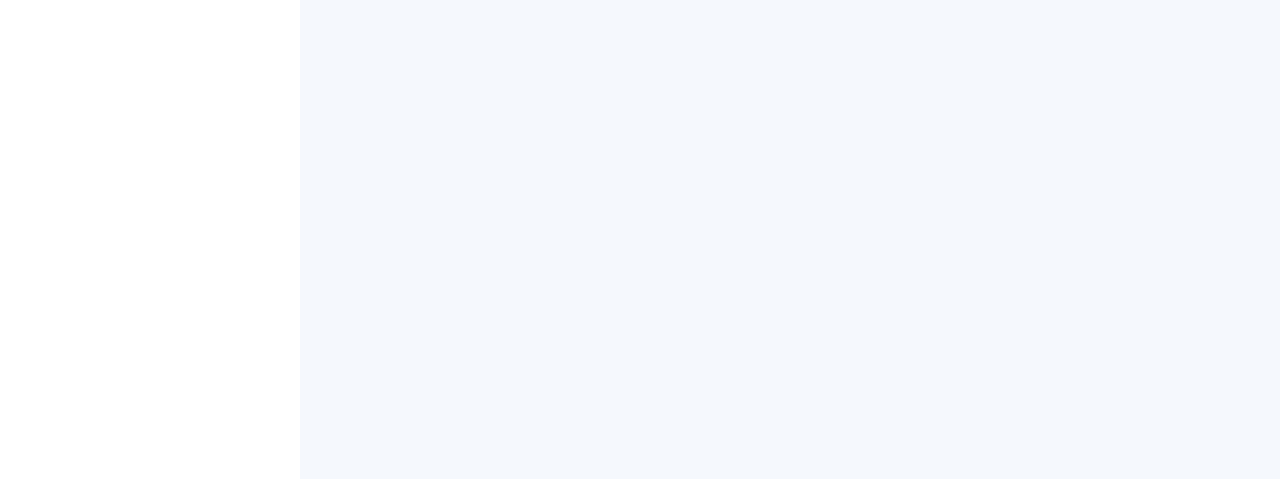
==== commit 8eb44d9d: "Merge pull request #7 from hritikgupta/fixes" ====
--- a/website/index.html
+++ b/website/index.html
@@ -87,7 +87,39 @@
           <h2 id="share2shineheader">Share2Shine</h2>
           <!-- <p>Magnam dolores commodi suscipit. Necessitatibus eius consequatur ex aliquid fuga eum quidem. Sit sint consectetur velit. Quisquam quos quisquam cupiditate. Et nemo qui impedit suscipit alias ea. Quia fugiat sit in iste officiis commodi quidem hic quas.</p> -->
         </div>
+
         <!-- <p onclick="myFunction()">Capture new content <i class="fa fa-camera fa-lg"></i></p> -->
+        <!-- Modal -->
+        <div class="modal fade" id="exampleModal" tabindex="-1" role="dialog" aria-labelledby="exampleModalLabel" aria-hidden="true">
+          <div class="modal-dialog" role="document">
+            <div class="modal-content">
+              <div class="modal-header">
+                <h5 class="modal-title" id="exampleModalLabel">Congratulations!<i class="bx bx-party"></i></h5>
+                <button type="button" class="close" data-dismiss="modal" aria-label="Close">
+                  <span aria-hidden="true">&times;</span>
+                </button>
+              </div>
+              <div class="modal-body">
+                Your Message will Appear on Big Screen<br>
+                REWARD: 1000 FRENZY
+              </div>
+              <!-- <div class="modal-footer"> -->
+                <!-- <button type="button" class="btn btn-secondary" data-dismiss="modal">Close</button> -->
+                <!-- <button type="button" class="btn btn-primary">Save changes</button> -->
+              <!-- </div> -->
+            </div>
+          </div>
+        </div>
+        <div class="row" data-aos="fade-up">
+          <div class="col-lg-12 d-flex justify-content-center">
+            <ul id="portfolio-flters">
+              <li data-filter="*" class="filter-active">Round 2</li>
+              <li id="timerdata" data-filter=".filter-app">Closses in <span id="counter" class="countdown">90</span> Seconds</li>
+              <!--<li data-filter=".filter-card">Card</li>
+              <li data-filter=".filter-web">Web</li> -->
+            </ul>
+          </div>
+        </div>
         <div class="convasContainer"></div>
         <a id="downloadLink" download="/downloaded/captured-image.png"></a>
         
@@ -412,7 +444,7 @@
           <div class="col-lg-12 d-flex justify-content-center">
             <ul id="portfolio-flters">
               <li data-filter="*" class="filter-active">Mining Session</li>
-              <li data-filter=".filter-app">Ends in <span class="countdown">10</span> Minutes</li>
+              <li data-filter=".filter-app">Ends in <span>10</span> Minutes</li>
               <!-- <li data-filter=".filter-app">App</li>
               <li data-filter=".filter-card">Card</li>
               <li data-filter=".filter-web">Web</li> -->
